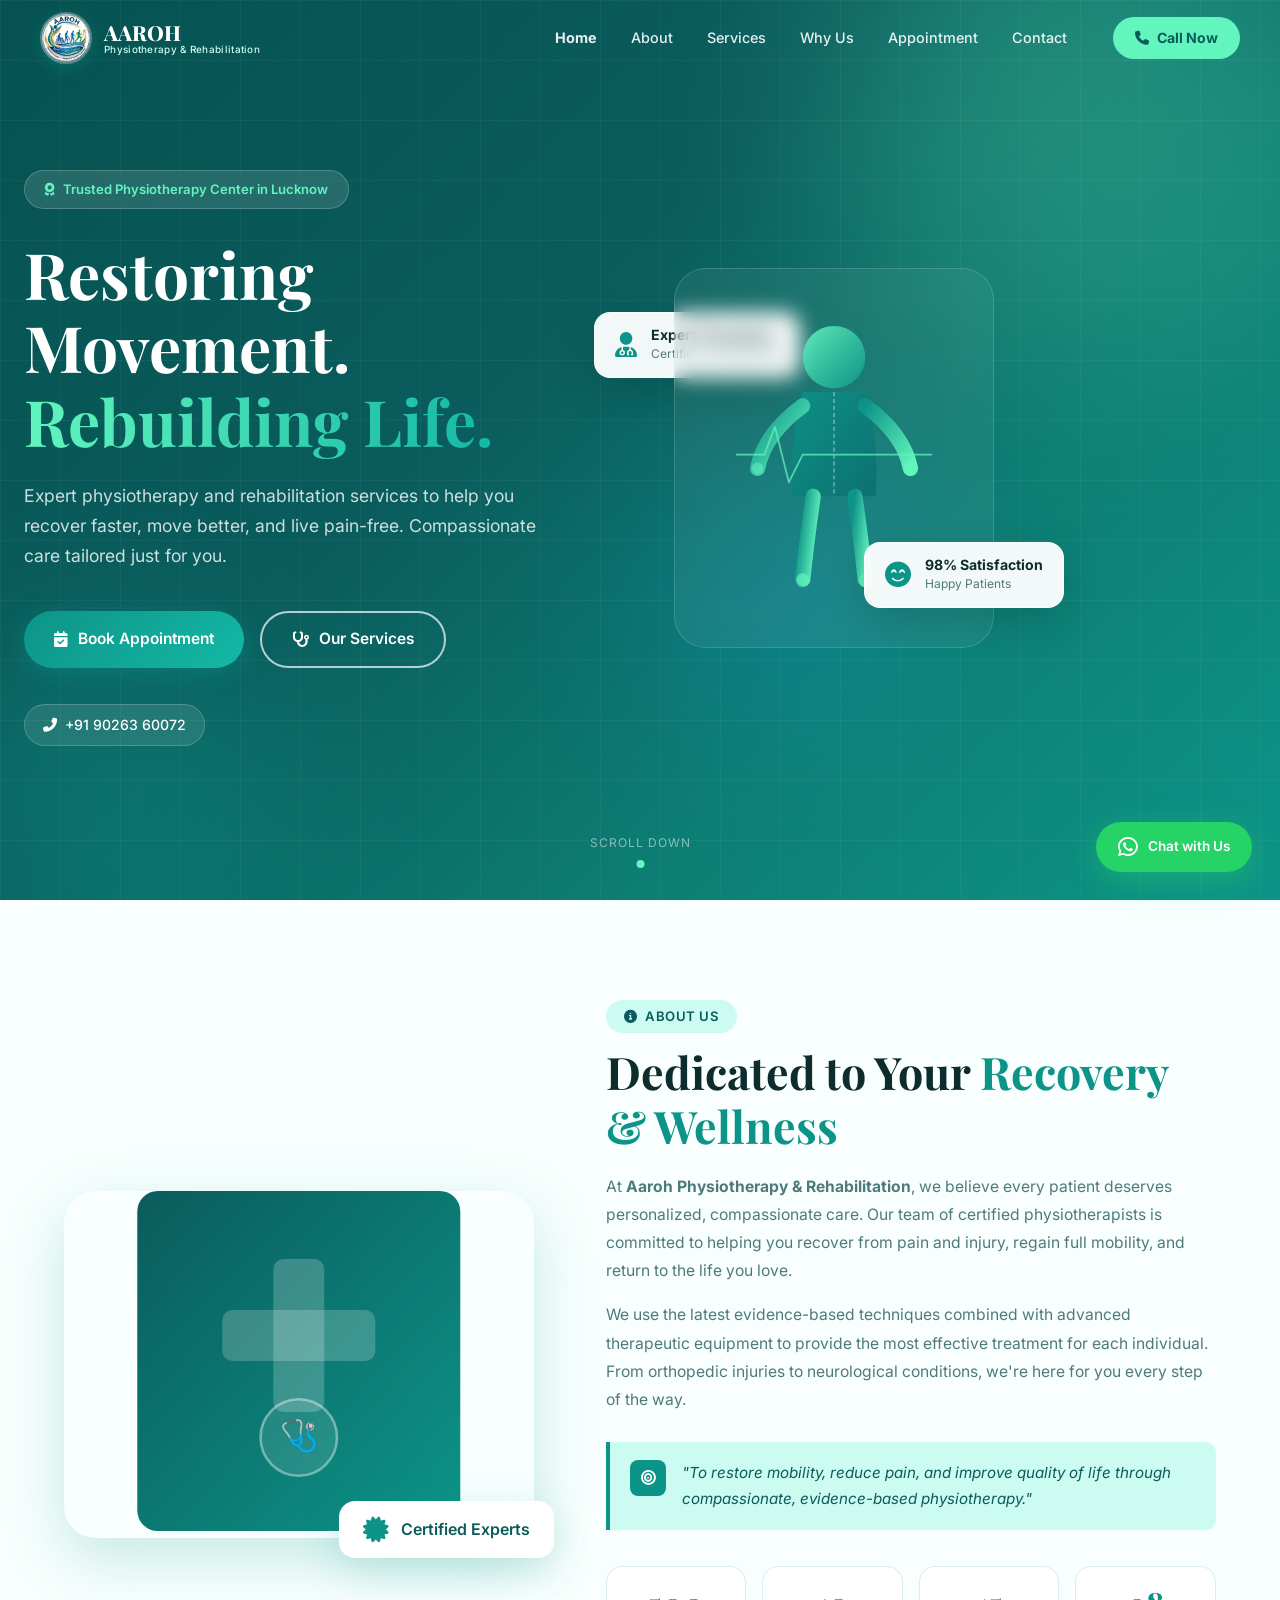
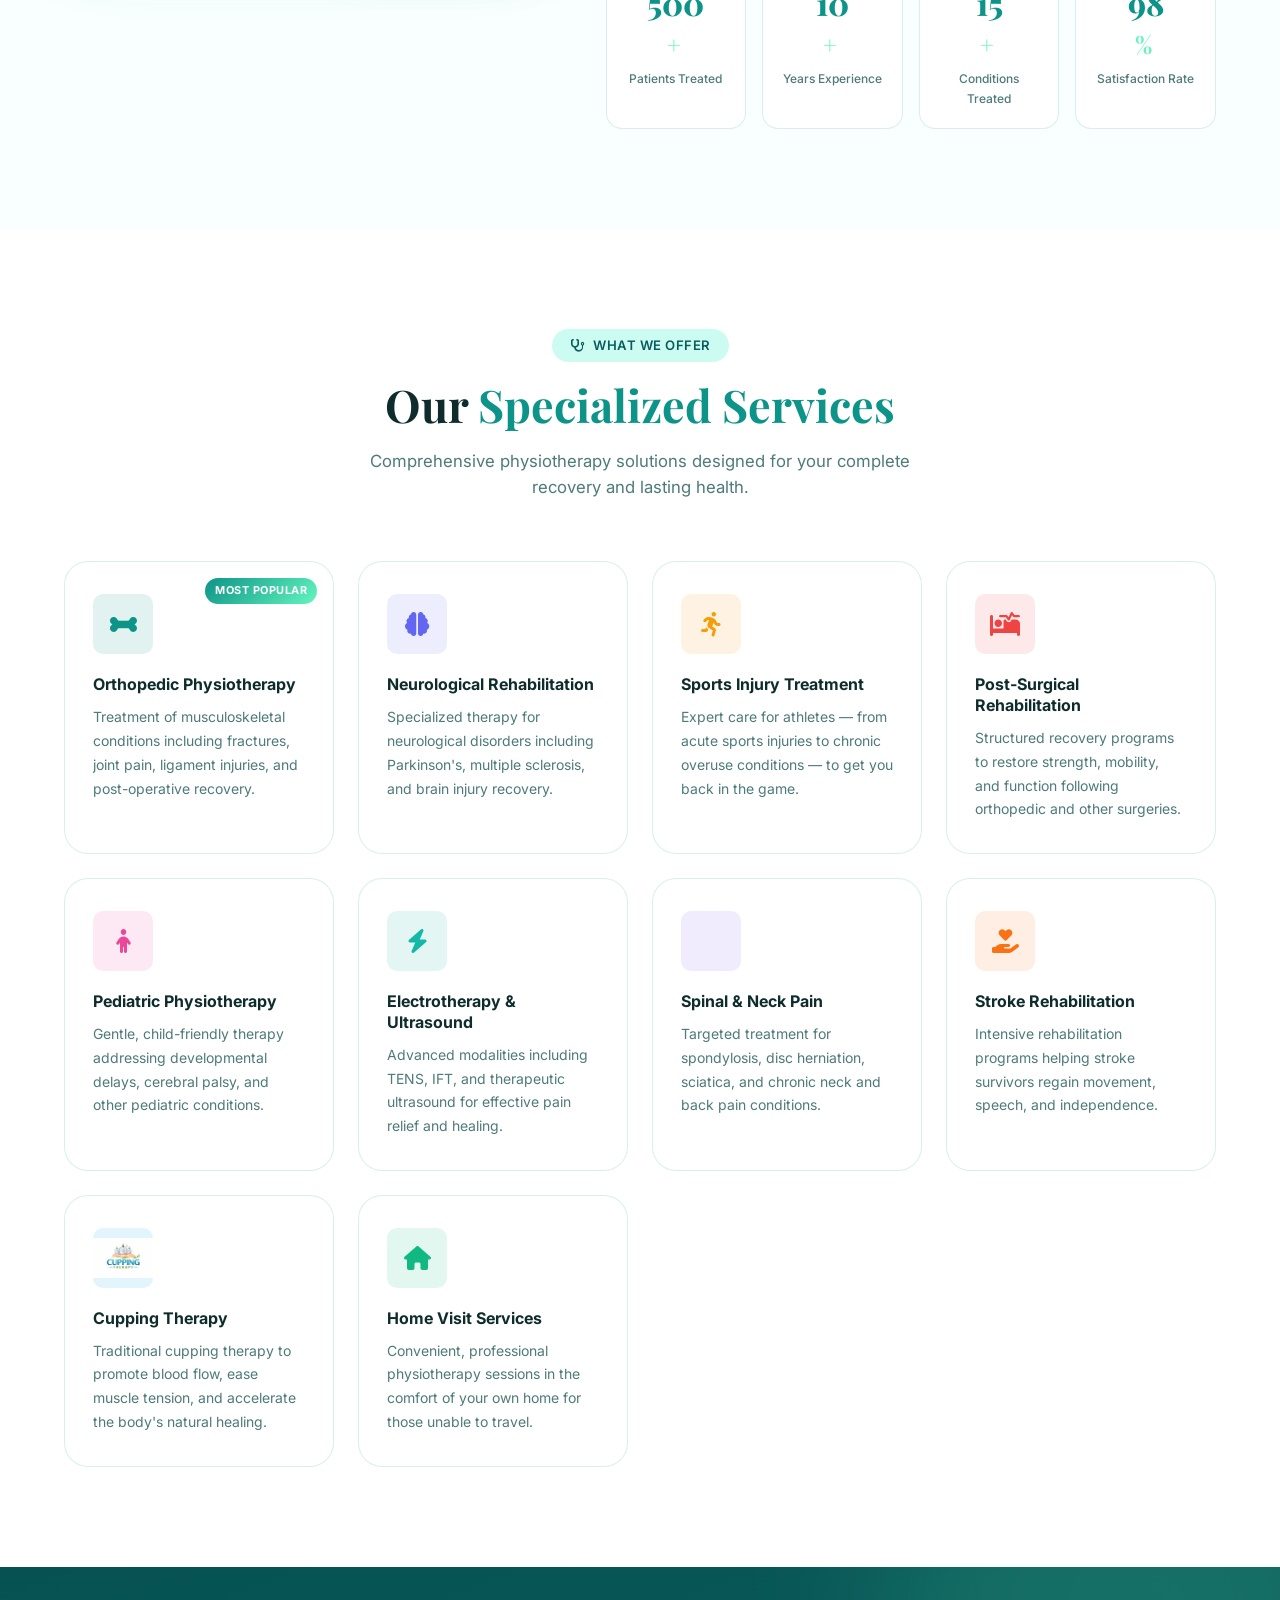
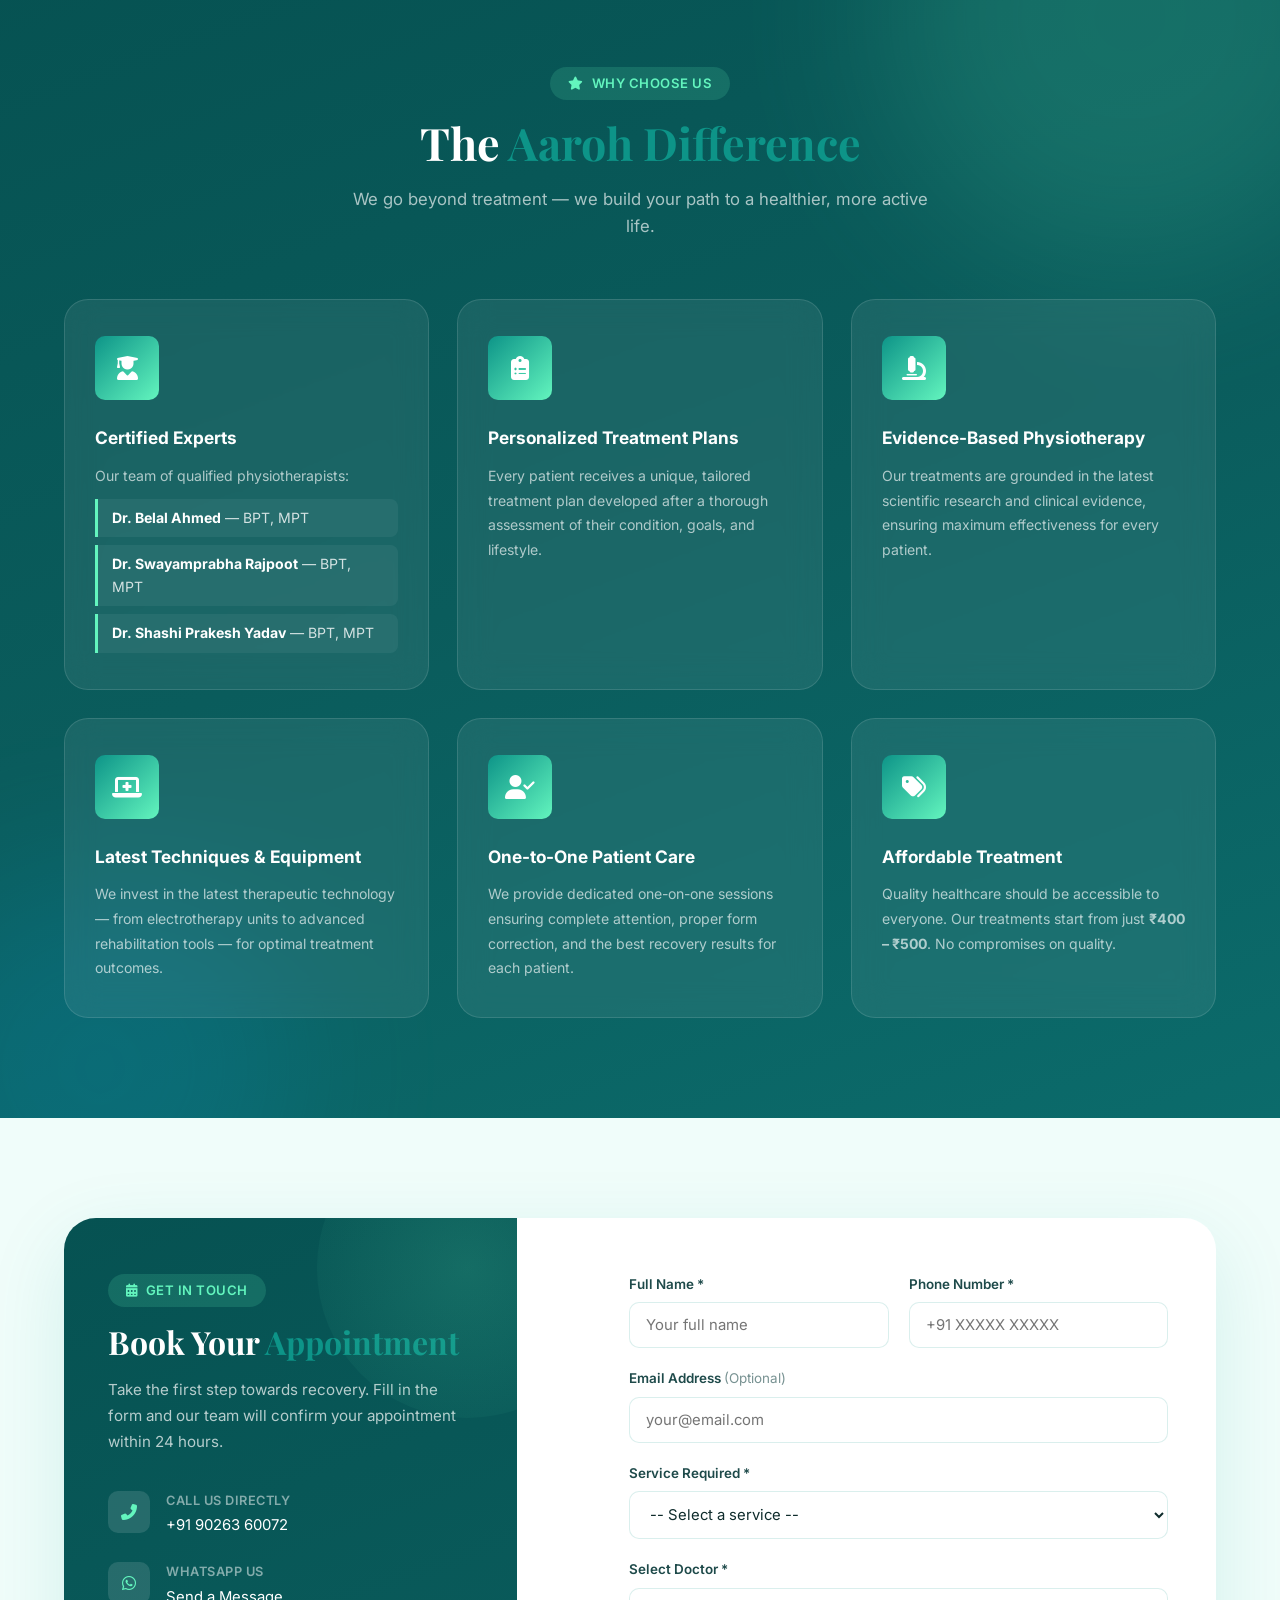
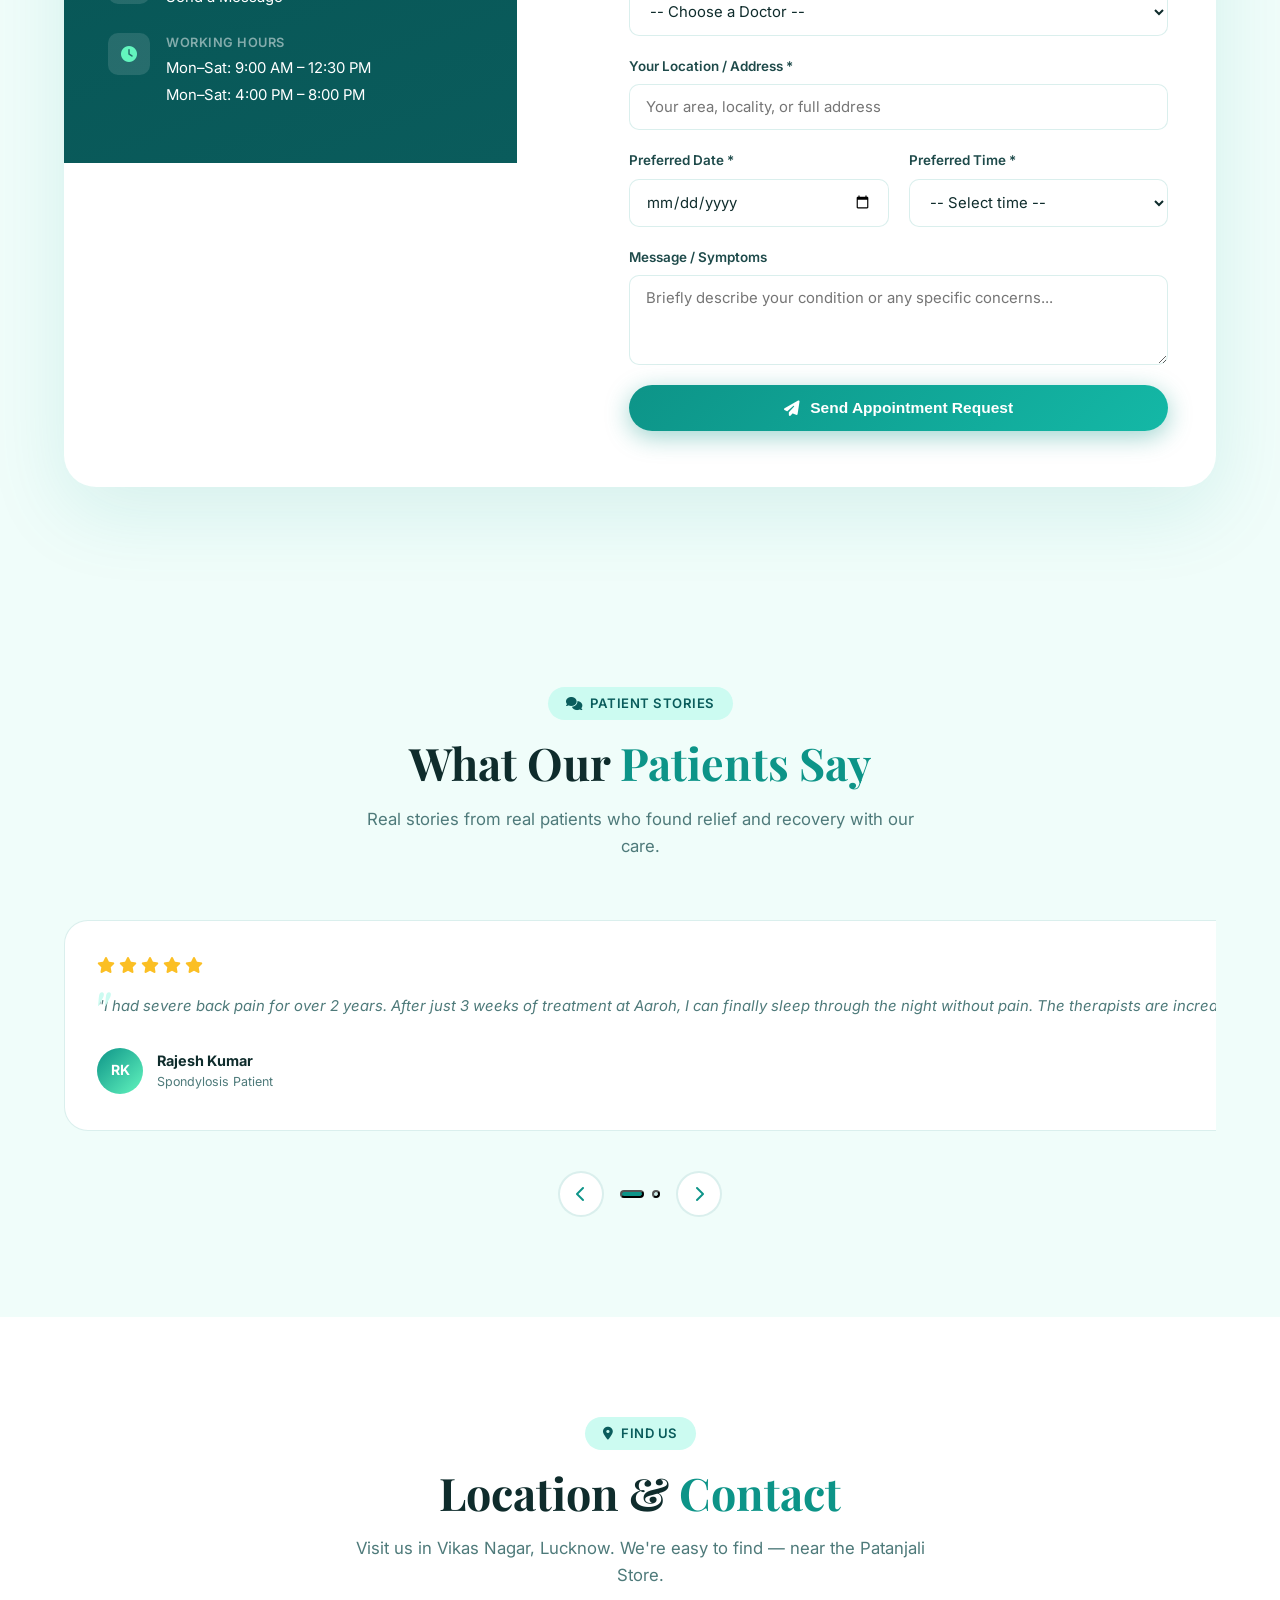
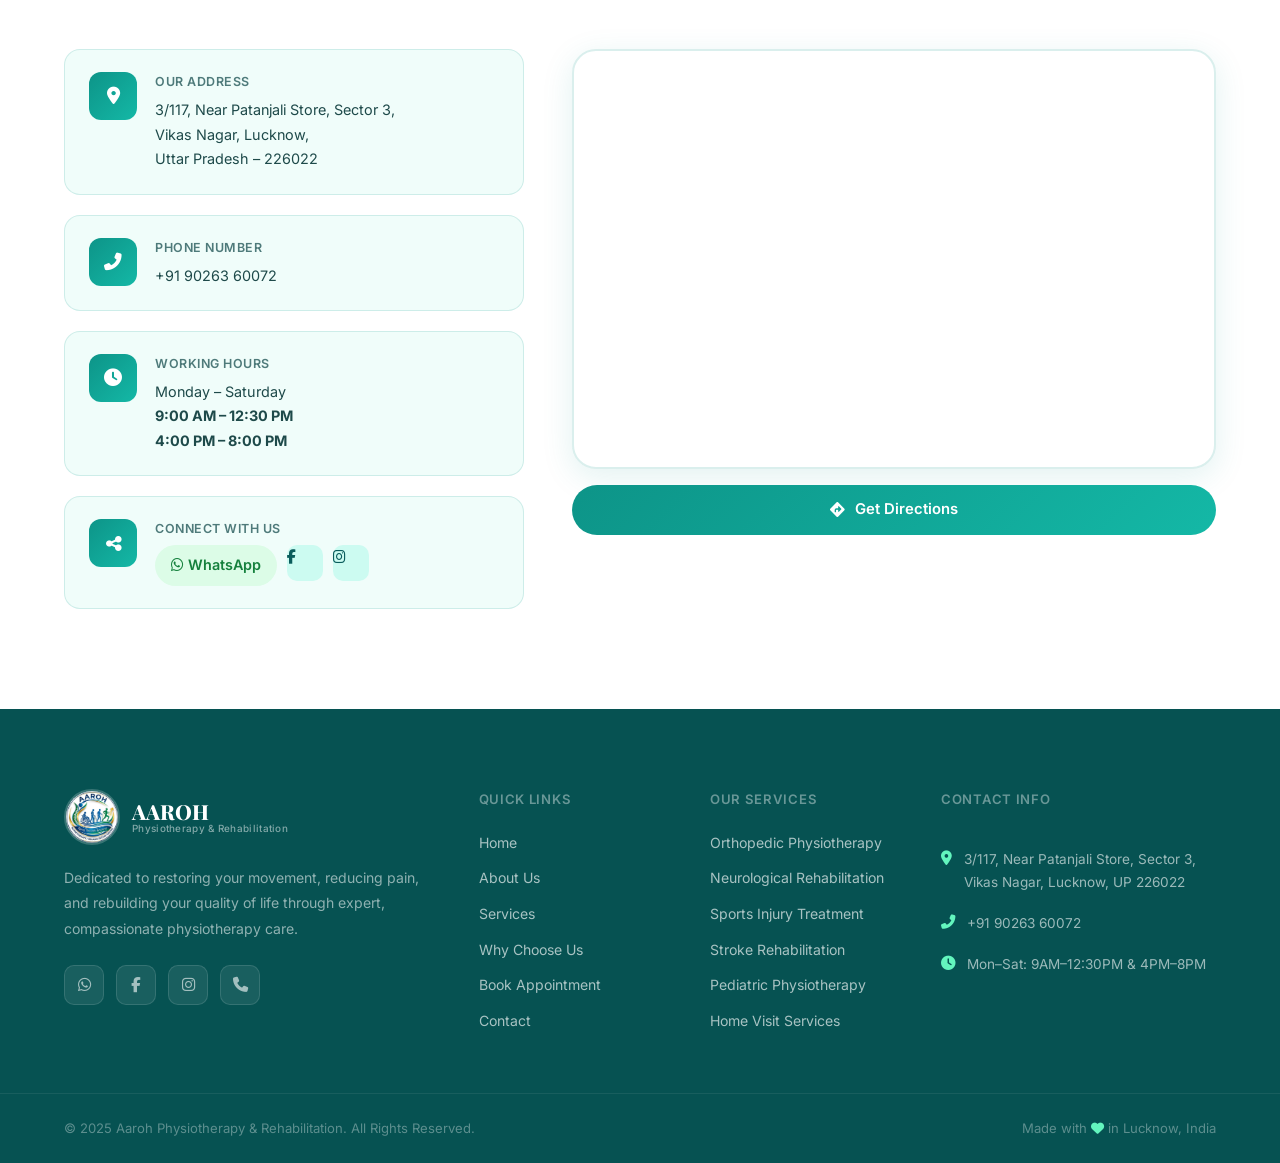
==== index.html @ 06f1b54e "Add files via upload" ====
<!DOCTYPE html>
<html lang="en">
<head>
  <meta charset="UTF-8" />
  <meta name="viewport" content="width=device-width, initial-scale=1.0" />
  <title>Aaroh Physiotherapy & Rehabilitation | Lucknow</title>
  <meta name="description" content="Aaroh Physiotherapy & Rehabilitation in Vikas Nagar, Lucknow offers expert physiotherapy, neurological rehabilitation, sports injury treatment, and more. Call +91 90263 60072." />
  <link rel="preconnect" href="https://fonts.googleapis.com" />
  <link rel="preconnect" href="https://fonts.gstatic.com" crossorigin />
  <link href="https://fonts.googleapis.com/css2?family=Playfair+Display:wght@600;700;800&family=Inter:wght@300;400;500;600;700&display=swap" rel="stylesheet" />
  <link rel="icon" type="image/jpeg" href="logo.jpg" />
  <link rel="stylesheet" href="https://cdnjs.cloudflare.com/ajax/libs/font-awesome/6.5.0/css/all.min.css" />
  <link rel="stylesheet" href="styles.css" />
</head>
<body>

  <!-- ===== NAVBAR ===== -->
  <nav class="navbar" id="navbar">
    <div class="nav-container">
      <a href="#home" class="nav-logo">
        <img src="logo.jpg" alt="Aaroh Physiotherapy & Rehabilitation Logo" class="logo-img" />
        <div class="logo-text">
          <span class="logo-main">AAROH</span>
          <span class="logo-sub">Physiotherapy & Rehabilitation</span>
        </div>
      </a>
      <ul class="nav-links" id="navLinks">
        <li><a href="#home">Home</a></li>
        <li><a href="#about">About</a></li>
        <li><a href="#services">Services</a></li>
        <li><a href="#why-us">Why Us</a></li>
        <li><a href="#appointment">Appointment</a></li>
        <li><a href="#contact">Contact</a></li>
      </ul>
      <a href="tel:+919026360072" class="nav-cta" id="navCallBtn">
        <i class="fas fa-phone"></i> Call Now
      </a>
      <button class="hamburger" id="hamburger" aria-label="Toggle menu">
        <span></span><span></span><span></span>
      </button>
    </div>
  </nav>

  <!-- ===== HERO ===== -->
  <section class="hero" id="home">
    <div class="hero-bg">
      <div class="hero-orb orb-1"></div>
      <div class="hero-orb orb-2"></div>
      <div class="hero-orb orb-3"></div>
      <div class="hero-grid"></div>
    </div>
    <div class="hero-content">
      <div class="hero-badge">
        <i class="fas fa-award"></i> Trusted Physiotherapy Center in Lucknow
      </div>
      <h1 class="hero-title">
        Restoring Movement.<br />
        <span class="hero-title-accent">Rebuilding Life.</span>
      </h1>
      <p class="hero-subtitle">
        Expert physiotherapy and rehabilitation services to help you recover faster, move better, and live pain-free. Compassionate care tailored just for you.
      </p>
      <div class="hero-btns">
        <a href="#appointment" class="btn btn-primary" id="heroBookBtn">
          <i class="fas fa-calendar-check"></i> Book Appointment
        </a>
        <a href="#services" class="btn btn-outline" id="heroServicesBtn">
          <i class="fas fa-stethoscope"></i> Our Services
        </a>
      </div>
      <div class="hero-contacts">
        <a href="tel:+919026360072" class="hero-contact-chip">
          <i class="fas fa-phone-alt"></i> +91 90263 60072
        </a>
      </div>
    </div>
    <div class="hero-visual">
      <div class="hero-card-float card-top">
        <i class="fas fa-user-md"></i>
        <div>
          <strong>Expert Therapists</strong>
          <span>Certified Professionals</span>
        </div>
      </div>
      <div class="hero-illustration">
        <svg viewBox="0 0 400 450" fill="none" xmlns="http://www.w3.org/2000/svg">
          <!-- Body Silhouette -->
          <ellipse cx="200" cy="80" rx="45" ry="45" fill="url(#headGrad)" opacity="0.9"/>
          <!-- Torso -->
          <path d="M155 130 Q135 200 140 280 L260 280 Q265 200 245 130 Z" fill="url(#bodyGrad)" opacity="0.85"/>
          <!-- Arms -->
          <path d="M155 150 Q100 190 90 240" stroke="url(#limbGrad)" stroke-width="22" stroke-linecap="round"/>
          <path d="M245 150 Q300 190 310 240" stroke="url(#limbGrad)" stroke-width="22" stroke-linecap="round"/>
          <!-- Legs -->
          <path d="M170 280 Q160 350 155 400" stroke="url(#limbGrad)" stroke-width="22" stroke-linecap="round"/>
          <path d="M230 280 Q240 350 245 400" stroke="url(#limbGrad)" stroke-width="22" stroke-linecap="round"/>
          <!-- Spine indicator -->
          <path d="M200 130 L200 280" stroke="rgba(255,255,255,0.3)" stroke-width="3" stroke-dasharray="6,4"/>
          <!-- Pulse lines -->
          <path d="M60 220 L100 220 L115 180 L135 260 L155 220 L340 220" stroke="rgba(99,245,190,0.8)" stroke-width="2.5" fill="none" stroke-linecap="round" stroke-linejoin="round">
            <animate attributeName="stroke-dashoffset" from="400" to="0" dur="2s" repeatCount="indefinite"/>
            <animate attributeName="opacity" values="1;0.4;1" dur="2s" repeatCount="indefinite"/>
          </path>
          <!-- Glow dots on joints -->
          <circle cx="90" cy="240" r="8" fill="rgba(99,245,190,0.7)">
            <animate attributeName="r" values="8;12;8" dur="2s" repeatCount="indefinite"/>
            <animate attributeName="opacity" values="0.7;1;0.7" dur="2s" repeatCount="indefinite"/>
          </circle>
          <circle cx="310" cy="240" r="8" fill="rgba(99,245,190,0.7)">
            <animate attributeName="r" values="8;12;8" dur="2.3s" repeatCount="indefinite"/>
          </circle>
          <circle cx="155" cy="400" r="8" fill="rgba(99,245,190,0.7)">
            <animate attributeName="r" values="8;12;8" dur="1.8s" repeatCount="indefinite"/>
          </circle>
          <circle cx="245" cy="400" r="8" fill="rgba(99,245,190,0.7)">
            <animate attributeName="r" values="8;12;8" dur="2.1s" repeatCount="indefinite"/>
          </circle>
          <defs>
            <linearGradient id="headGrad" x1="0%" y1="0%" x2="100%" y2="100%">
              <stop offset="0%" stop-color="#63f5be"/>
              <stop offset="100%" stop-color="#0d9488"/>
            </linearGradient>
            <linearGradient id="bodyGrad" x1="0%" y1="0%" x2="100%" y2="100%">
              <stop offset="0%" stop-color="#0d9488"/>
              <stop offset="100%" stop-color="#0a6e6e"/>
            </linearGradient>
            <linearGradient id="limbGrad" x1="0%" y1="0%" x2="100%" y2="100%">
              <stop offset="0%" stop-color="#0d9488"/>
              <stop offset="100%" stop-color="#63f5be"/>
            </linearGradient>
          </defs>
        </svg>
      </div>
      <div class="hero-card-float card-bottom">
        <i class="fas fa-smile-beam"></i>
        <div>
          <strong>98% Satisfaction</strong>
          <span>Happy Patients</span>
        </div>
      </div>
    </div>
    <div class="hero-scroll-hint">
      <span>Scroll Down</span>
      <div class="scroll-dot"></div>
    </div>
  </section>

  <!-- ===== ABOUT ===== -->
  <section class="about section" id="about">
    <div class="container">
      <div class="about-grid">
        <div class="about-image-block fade-in">
          <div class="about-img-wrap">
            <div class="about-svg-wrap">
              <svg viewBox="0 0 380 400" xmlns="http://www.w3.org/2000/svg">
                <rect width="380" height="400" rx="24" fill="url(#aboutBg)"/>
                <!-- Cross Symbol -->
                <rect x="160" y="80" width="60" height="180" rx="12" fill="rgba(255,255,255,0.2)"/>
                <rect x="100" y="140" width="180" height="60" rx="12" fill="rgba(255,255,255,0.2)"/>
                <!-- Stethoscope icon -->
                <circle cx="190" cy="290" r="45" fill="rgba(255,255,255,0.1)" stroke="rgba(255,255,255,0.4)" stroke-width="3"/>
                <text x="190" y="300" text-anchor="middle" font-size="36" fill="white">🩺</text>
                <defs>
                  <linearGradient id="aboutBg" x1="0%" y1="0%" x2="100%" y2="100%">
                    <stop offset="0%" stop-color="#0a5c5c"/>
                    <stop offset="100%" stop-color="#0d9488"/>
                  </linearGradient>
                </defs>
              </svg>
            </div>
            <div class="about-badge-card">
              <i class="fas fa-certificate"></i>
              <span>Certified Experts</span>
            </div>
          </div>
        </div>
        <div class="about-content fade-in">
          <div class="section-tag"><i class="fas fa-info-circle"></i> About Us</div>
          <h2 class="section-title">Dedicated to Your <span class="accent">Recovery & Wellness</span></h2>
          <p class="about-text">At <strong>Aaroh Physiotherapy & Rehabilitation</strong>, we believe every patient deserves personalized, compassionate care. Our team of certified physiotherapists is committed to helping you recover from pain and injury, regain full mobility, and return to the life you love.</p>
          <p class="about-text">We use the latest evidence-based techniques combined with advanced therapeutic equipment to provide the most effective treatment for each individual. From orthopedic injuries to neurological conditions, we're here for you every step of the way.</p>
          <div class="about-mission">
            <div class="mission-icon"><i class="fas fa-bullseye"></i></div>
            <p><em>"To restore mobility, reduce pain, and improve quality of life through compassionate, evidence-based physiotherapy."</em></p>
          </div>
          <div class="stats-grid">
            <div class="stat-card">
              <span class="stat-num" data-count="500">0</span><span class="stat-plus">+</span>
              <span class="stat-label">Patients Treated</span>
            </div>
            <div class="stat-card">
              <span class="stat-num" data-count="10">0</span><span class="stat-plus">+</span>
              <span class="stat-label">Years Experience</span>
            </div>
            <div class="stat-card">
              <span class="stat-num" data-count="15">0</span><span class="stat-plus">+</span>
              <span class="stat-label">Conditions Treated</span>
            </div>
            <div class="stat-card">
              <span class="stat-num" data-count="98">0</span><span class="stat-plus">%</span>
              <span class="stat-label">Satisfaction Rate</span>
            </div>
          </div>
        </div>
      </div>
    </div>
  </section>

  <!-- ===== SERVICES ===== -->
  <section class="services section" id="services">
    <div class="container">
      <div class="section-header fade-in">
        <div class="section-tag"><i class="fas fa-stethoscope"></i> What We Offer</div>
        <h2 class="section-title">Our <span class="accent">Specialized Services</span></h2>
        <p class="section-subtitle">Comprehensive physiotherapy solutions designed for your complete recovery and lasting health.</p>
      </div>
      <div class="services-grid">
        <div class="service-card fade-in" id="svc-ortho">
          <div class="service-icon-wrap" style="--icon-color: #0d9488;">
            <i class="fas fa-bone"></i>
          </div>
          <h3>Orthopedic Physiotherapy</h3>
          <p>Treatment of musculoskeletal conditions including fractures, joint pain, ligament injuries, and post-operative recovery.</p>
          <div class="service-tag">Most Popular</div>
        </div>
        <div class="service-card fade-in" id="svc-neuro">
          <div class="service-icon-wrap" style="--icon-color: #6366f1;">
            <i class="fas fa-brain"></i>
          </div>
          <h3>Neurological Rehabilitation</h3>
          <p>Specialized therapy for neurological disorders including Parkinson's, multiple sclerosis, and brain injury recovery.</p>
        </div>
        <div class="service-card fade-in" id="svc-sports">
          <div class="service-icon-wrap" style="--icon-color: #f59e0b;">
            <i class="fas fa-running"></i>
          </div>
          <h3>Sports Injury Treatment</h3>
          <p>Expert care for athletes — from acute sports injuries to chronic overuse conditions — to get you back in the game.</p>
        </div>
        <div class="service-card fade-in" id="svc-post-surg">
          <div class="service-icon-wrap" style="--icon-color: #ef4444;">
            <i class="fas fa-procedures"></i>
          </div>
          <h3>Post-Surgical Rehabilitation</h3>
          <p>Structured recovery programs to restore strength, mobility, and function following orthopedic and other surgeries.</p>
        </div>
        <div class="service-card fade-in" id="svc-pediatric">
          <div class="service-icon-wrap" style="--icon-color: #ec4899;">
            <i class="fas fa-child"></i>
          </div>
          <h3>Pediatric Physiotherapy</h3>
          <p>Gentle, child-friendly therapy addressing developmental delays, cerebral palsy, and other pediatric conditions.</p>
        </div>
        <div class="service-card fade-in" id="svc-electro">
          <div class="service-icon-wrap" style="--icon-color: #14b8a6;">
            <i class="fas fa-bolt"></i>
          </div>
          <h3>Electrotherapy & Ultrasound</h3>
          <p>Advanced modalities including TENS, IFT, and therapeutic ultrasound for effective pain relief and healing.</p>
        </div>
        <div class="service-card fade-in" id="svc-spinal">
          <div class="service-icon-wrap" style="--icon-color: #8b5cf6;">
            <i class="fas fa-spine"></i>
          </div>
          <h3>Spinal & Neck Pain</h3>
          <p>Targeted treatment for spondylosis, disc herniation, sciatica, and chronic neck and back pain conditions.</p>
        </div>
        <div class="service-card fade-in" id="svc-stroke">
          <div class="service-icon-wrap" style="--icon-color: #f97316;">
            <i class="fas fa-hand-holding-heart"></i>
          </div>
          <h3>Stroke Rehabilitation</h3>
          <p>Intensive rehabilitation programs helping stroke survivors regain movement, speech, and independence.</p>
        </div>
        <div class="service-card fade-in" id="svc-cupping">
          <div class="service-icon-wrap" style="--icon-color: #0ea5e9;">
            <img src="cupping-logo.jpg" alt="Cupping Therapy" class="service-img" />
          </div>
          <h3>Cupping Therapy</h3>
          <p>Traditional cupping therapy to promote blood flow, ease muscle tension, and accelerate the body's natural healing.</p>
        </div>
        <div class="service-card fade-in" id="svc-home">
          <div class="service-icon-wrap" style="--icon-color: #10b981;">
            <i class="fas fa-home"></i>
          </div>
          <h3>Home Visit Services</h3>
          <p>Convenient, professional physiotherapy sessions in the comfort of your own home for those unable to travel.</p>
        </div>
      </div>
    </div>
  </section>

  <!-- ===== WHY US ===== -->
  <section class="why-us section" id="why-us">
    <div class="why-us-bg">
      <div class="why-orb w-orb-1"></div>
      <div class="why-orb w-orb-2"></div>
    </div>
    <div class="container">
      <div class="section-header fade-in">
        <div class="section-tag"><i class="fas fa-star"></i> Why Choose Us</div>
        <h2 class="section-title">The <span class="accent">Aaroh Difference</span></h2>
        <p class="section-subtitle">We go beyond treatment — we build your path to a healthier, more active life.</p>
      </div>
      <div class="why-us-grid">
        <div class="why-card fade-in" id="why-cert">
          <div class="why-icon">
            <i class="fas fa-user-graduate"></i>
          </div>
          <h3>Certified Experts</h3>
          <p>Our team of qualified physiotherapists:</p>
          <ul class="why-doctor-list">
            <li><strong>Dr. Belal Ahmed</strong> — BPT, MPT</li>
            <li><strong>Dr. Swayamprabha Rajpoot</strong> — BPT, MPT</li>
            <li><strong>Dr. Shashi Prakesh Yadav</strong> — BPT, MPT</li>
          </ul>
        </div>
        <div class="why-card fade-in" id="why-plan">
          <div class="why-icon">
            <i class="fas fa-clipboard-list"></i>
          </div>
          <h3>Personalized Treatment Plans</h3>
          <p>Every patient receives a unique, tailored treatment plan developed after a thorough assessment of their condition, goals, and lifestyle.</p>
        </div>
        <div class="why-card fade-in" id="why-evidence">
          <div class="why-icon">
            <i class="fas fa-microscope"></i>
          </div>
          <h3>Evidence-Based Physiotherapy</h3>
          <p>Our treatments are grounded in the latest scientific research and clinical evidence, ensuring maximum effectiveness for every patient.</p>
        </div>
        <div class="why-card fade-in" id="why-equip">
          <div class="why-icon">
            <i class="fas fa-laptop-medical"></i>
          </div>
          <h3>Latest Techniques & Equipment</h3>
          <p>We invest in the latest therapeutic technology — from electrotherapy units to advanced rehabilitation tools — for optimal treatment outcomes.</p>
        </div>
        <div class="why-card fade-in" id="why-one">
          <div class="why-icon">
            <i class="fas fa-user-check"></i>
          </div>
          <h3>One-to-One Patient Care</h3>
          <p>We provide dedicated one-on-one sessions ensuring complete attention, proper form correction, and the best recovery results for each patient.</p>
        </div>
        <div class="why-card fade-in" id="why-afford">
          <div class="why-icon">
            <i class="fas fa-tags"></i>
          </div>
          <h3>Affordable Treatment</h3>
          <p>Quality healthcare should be accessible to everyone. Our treatments start from just <strong>₹400 – ₹500</strong>. No compromises on quality.</p>
        </div>
      </div>
    </div>
  </section>

  <!-- ===== APPOINTMENT ===== -->
  <section class="appointment section" id="appointment">
    <div class="container">
      <div class="appt-wrapper fade-in">
        <div class="appt-info">
          <div class="section-tag"><i class="fas fa-calendar-alt"></i> Get In Touch</div>
          <h2 class="section-title">Book Your <span class="accent">Appointment</span></h2>
          <p>Take the first step towards recovery. Fill in the form and our team will confirm your appointment within 24 hours.</p>
          <div class="appt-contact-list">
            <div class="appt-contact-item">
              <div class="appt-contact-icon"><i class="fas fa-phone-alt"></i></div>
              <div>
                <strong>Call Us Directly</strong>
                <a href="tel:+919026360072">+91 90263 60072</a>
              </div>
            </div>
            <div class="appt-contact-item">
              <div class="appt-contact-icon"><i class="fab fa-whatsapp"></i></div>
              <div>
                <strong>WhatsApp Us</strong>
                <a href="https://wa.me/919026360072" target="_blank">Send a Message</a>
              </div>
            </div>
            <div class="appt-contact-item">
              <div class="appt-contact-icon"><i class="fas fa-clock"></i></div>
              <div>
                <strong>Working Hours</strong>
                <span>Mon–Sat: 9:00 AM – 12:30 PM</span>
                <span>Mon–Sat: 4:00 PM – 8:00 PM</span>
              </div>
            </div>
          </div>
        </div>
        <div class="appt-form-wrap">
          <form class="appt-form" id="appointmentForm" novalidate>
            <div class="form-row">
              <div class="form-group">
                <label for="patientName">Full Name *</label>
                <input type="text" id="patientName" name="patientName" placeholder="Your full name" required />
              </div>
              <div class="form-group">
                <label for="patientPhone">Phone Number *</label>
                <input type="tel" id="patientPhone" name="patientPhone" placeholder="+91 XXXXX XXXXX" required />
              </div>
            </div>
            <div class="form-group">
              <label for="patientEmail">Email Address <span style="font-weight:400;opacity:0.6">(Optional)</span></label>
              <input type="email" id="patientEmail" name="patientEmail" placeholder="your@email.com" />
            </div>
            <div class="form-group">
              <label for="serviceRequired">Service Required *</label>
              <select id="serviceRequired" name="serviceRequired" required>
                <option value="">-- Select a service --</option>
                <option>Orthopedic Physiotherapy</option>
                <option>Neurological Rehabilitation</option>
                <option>Sports Injury Treatment</option>
                <option>Post-Surgical Rehabilitation</option>
                <option>Pediatric Physiotherapy</option>
                <option>Electrotherapy & Ultrasound</option>
                <option>Spinal & Neck Pain Management</option>
                <option>Stroke Rehabilitation</option>
                <option>Cupping Therapy</option>
                <option>Home Visit Service</option>
                <option>General Consultation</option>
              </select>
            </div>
            <div class="form-group">
              <label for="doctorRequired">Select Doctor *</label>
              <select id="doctorRequired" name="doctorRequired" required>
                <option value="">-- Choose a Doctor --</option>
                <option>Dr. Belal Ahmed (BPT, MPT)</option>
                <option>Dr. Swayamprabha Rajpoot (BPT, MPT)</option>
                <option>Dr. Shashi Prakesh Yadav (BPT, MPT)</option>
                <option>Any Available Doctor</option>
              </select>
            </div>
            <div class="form-group">
              <label for="patientLocation">Your Location / Address *</label>
              <input type="text" id="patientLocation" name="patientLocation" placeholder="Your area, locality, or full address" required />
            </div>
            <div class="form-row">
              <div class="form-group">
                <label for="prefDate">Preferred Date *</label>
                <input type="date" id="prefDate" name="prefDate" required />
              </div>
              <div class="form-group">
                <label for="prefTime">Preferred Time *</label>
                <select id="prefTime" name="prefTime" required>
                  <option value="">-- Select time --</option>
                  <option>9:00 AM – 10:00 AM</option>
                  <option>10:00 AM – 11:00 AM</option>
                  <option>11:00 AM – 12:00 PM</option>
                  <option>12:00 PM – 12:30 PM</option>
                  <option>4:00 PM – 5:00 PM</option>
                  <option>5:00 PM – 6:00 PM</option>
                  <option>6:00 PM – 7:00 PM</option>
                  <option>7:00 PM – 8:00 PM</option>
                </select>
              </div>
            </div>
            <div class="form-group">
              <label for="message">Message / Symptoms</label>
              <textarea id="message" name="message" rows="3" placeholder="Briefly describe your condition or any specific concerns..."></textarea>
            </div>
            <button type="submit" class="btn btn-primary btn-full" id="submitApptBtn">
              <i class="fas fa-paper-plane"></i> Send Appointment Request
            </button>
            <div class="form-success" id="formSuccess">
              <i class="fas fa-check-circle"></i>
              <strong>Request Sent!</strong> We'll confirm your appointment shortly.
            </div>
          </form>
        </div>
      </div>
    </div>
  </section>

  <!-- ===== TESTIMONIALS ===== -->
  <section class="testimonials section" id="testimonials">
    <div class="container">
      <div class="section-header fade-in">
        <div class="section-tag"><i class="fas fa-comments"></i> Patient Stories</div>
        <h2 class="section-title">What Our <span class="accent">Patients Say</span></h2>
        <p class="section-subtitle">Real stories from real patients who found relief and recovery with our care.</p>
      </div>
      <div class="testimonials-slider-wrap fade-in">
        <div class="testimonials-track" id="testimonialsTrack">
          <div class="testimonial-card">
            <div class="testi-stars"><i class="fas fa-star"></i><i class="fas fa-star"></i><i class="fas fa-star"></i><i class="fas fa-star"></i><i class="fas fa-star"></i></div>
            <p class="testi-quote">"I had severe back pain for over 2 years. After just 3 weeks of treatment at Aaroh, I can finally sleep through the night without pain. The therapists are incredibly skilled and caring."</p>
            <div class="testi-author">
              <div class="testi-avatar">RK</div>
              <div><strong>Rajesh Kumar</strong><span>Spondylosis Patient</span></div>
            </div>
          </div>
          <div class="testimonial-card">
            <div class="testi-stars"><i class="fas fa-star"></i><i class="fas fa-star"></i><i class="fas fa-star"></i><i class="fas fa-star"></i><i class="fas fa-star"></i></div>
            <p class="testi-quote">"My mother had a stroke last year. The neurological rehabilitation team here is exceptional. She has regained most of her movement. We are so grateful to the Aaroh team!"</p>
            <div class="testi-author">
              <div class="testi-avatar">PS</div>
              <div><strong>Priya Srivastava</strong><span>Stroke Rehabilitation</span></div>
            </div>
          </div>
          <div class="testimonial-card">
            <div class="testi-stars"><i class="fas fa-star"></i><i class="fas fa-star"></i><i class="fas fa-star"></i><i class="fas fa-star"></i><i class="fas fa-star"></i></div>
            <p class="testi-quote">"As a runner, a knee injury felt devastating. The sports physiotherapy program at Aaroh got me back on track in record time. Professional, dedicated, and truly the best in Lucknow."</p>
            <div class="testi-author">
              <div class="testi-avatar">AV</div>
              <div><strong>Ankit Verma</strong><span>Sports Injury Recovery</span></div>
            </div>
          </div>
          <div class="testimonial-card">
            <div class="testi-stars"><i class="fas fa-star"></i><i class="fas fa-star"></i><i class="fas fa-star"></i><i class="fas fa-star"></i><i class="fas fa-star-half-alt"></i></div>
            <p class="testi-quote">"The home visit service is a blessing. My elderly father cannot travel easily, and having expert physiotherapy at home has transformed his condition. Highly professional and punctual."</p>
            <div class="testi-author">
              <div class="testi-avatar">SM</div>
              <div><strong>Sunita Mishra</strong><span>Home Visit Patient</span></div>
            </div>
          </div>
          <div class="testimonial-card">
            <div class="testi-stars"><i class="fas fa-star"></i><i class="fas fa-star"></i><i class="fas fa-star"></i><i class="fas fa-star"></i><i class="fas fa-star"></i></div>
            <p class="testi-quote">"Post my knee replacement surgery, I was worried about my recovery. The team at Aaroh gave me a structured plan and constant support. I'm walking without any assistance now!"</p>
            <div class="testi-author">
              <div class="testi-avatar">DG</div>
              <div><strong>Dinesh Gupta</strong><span>Post-Surgery Rehab</span></div>
            </div>
          </div>
        </div>
        <div class="slider-controls">
          <button class="slider-btn" id="prevBtn" aria-label="Previous"><i class="fas fa-chevron-left"></i></button>
          <div class="slider-dots" id="sliderDots"></div>
          <button class="slider-btn" id="nextBtn" aria-label="Next"><i class="fas fa-chevron-right"></i></button>
        </div>
      </div>
    </div>
  </section>

  <!-- ===== CONTACT & MAP ===== -->
  <section class="contact section" id="contact">
    <div class="container">
      <div class="section-header fade-in">
        <div class="section-tag"><i class="fas fa-map-marker-alt"></i> Find Us</div>
        <h2 class="section-title">Location & <span class="accent">Contact</span></h2>
        <p class="section-subtitle">Visit us in Vikas Nagar, Lucknow. We're easy to find — near the Patanjali Store.</p>
      </div>
      <div class="contact-grid">
        <div class="contact-info-wrap fade-in">
          <div class="contact-card" id="contact-address">
            <div class="contact-icon"><i class="fas fa-map-marker-alt"></i></div>
            <div>
              <h4>Our Address</h4>
              <p>3/117, Near Patanjali Store, Sector 3,<br />Vikas Nagar, Lucknow,<br />Uttar Pradesh – 226022</p>
            </div>
          </div>
          <div class="contact-card" id="contact-phone">
            <div class="contact-icon"><i class="fas fa-phone-alt"></i></div>
            <div>
              <h4>Phone Number</h4>
              <a href="tel:+919026360072">+91 90263 60072</a>
            </div>
          </div>
          <div class="contact-card" id="contact-hours">
            <div class="contact-icon"><i class="fas fa-clock"></i></div>
            <div>
              <h4>Working Hours</h4>
              <p>Monday – Saturday<br /><strong>9:00 AM – 12:30 PM</strong><br /><strong>4:00 PM – 8:00 PM</strong></p>
            </div>
          </div>
          <div class="contact-card" id="contact-social">
            <div class="contact-icon"><i class="fas fa-share-alt"></i></div>
            <div>
              <h4>Connect With Us</h4>
              <div class="social-links">
                <a href="https://wa.me/919026360072" target="_blank" class="social-btn whatsapp" id="whatsappBtn"><i class="fab fa-whatsapp"></i> WhatsApp</a>
                <a href="#" class="social-btn facebook" id="facebookBtn"><i class="fab fa-facebook-f"></i></a>
                <a href="#" class="social-btn instagram" id="instagramBtn"><i class="fab fa-instagram"></i></a>
              </div>
            </div>
          </div>
        </div>
        <div class="map-wrap fade-in">
          <div class="map-container">
            <iframe
              src="https://www.google.com/maps/embed?pb=!1m18!1m12!1m3!1d3558.5!2d80.9340!3d26.8830!2m3!1f0!2f0!3f0!3m2!1i1024!2i768!4f13.1!3m3!1m2!1s0x0%3A0x0!2zMjbCsDUyJzU4LjgiTiA4MMKwNTYnMDIuNCJF!5e0!3m2!1sen!2sin!4v1700000000000!5m2!1sen!2sin"
              width="100%"
              height="100%"
              style="border:0;"
              allowfullscreen=""
              loading="lazy"
              referrerpolicy="no-referrer-when-downgrade"
              title="Aaroh Physiotherapy Location">
            </iframe>
          </div>
          <a href="https://maps.google.com/?q=Vikas+Nagar+Sector+3+Lucknow" target="_blank" class="directions-btn" id="directionsBtn">
            <i class="fas fa-directions"></i> Get Directions
          </a>
        </div>
      </div>
    </div>
  </section>

  <!-- ===== FOOTER ===== -->
  <footer class="footer">
    <div class="footer-top">
      <div class="container">
        <div class="footer-grid">
          <div class="footer-brand">
            <div class="footer-logo">
              <img src="logo.jpg" alt="Aaroh Logo" class="footer-logo-img" />
              <div class="logo-text">
                <span class="logo-main">AAROH</span>
                <span class="logo-sub">Physiotherapy & Rehabilitation</span>
              </div>
            </div>
            <p>Dedicated to restoring your movement, reducing pain, and rebuilding your quality of life through expert, compassionate physiotherapy care.</p>
            <div class="footer-social">
              <a href="https://wa.me/919026360072" target="_blank" aria-label="WhatsApp"><i class="fab fa-whatsapp"></i></a>
              <a href="#" aria-label="Facebook"><i class="fab fa-facebook-f"></i></a>
              <a href="#" aria-label="Instagram"><i class="fab fa-instagram"></i></a>
              <a href="tel:+919026360072" aria-label="Call"><i class="fas fa-phone"></i></a>
            </div>
          </div>
          <div class="footer-links-col">
            <h4>Quick Links</h4>
            <ul>
              <li><a href="#home">Home</a></li>
              <li><a href="#about">About Us</a></li>
              <li><a href="#services">Services</a></li>
              <li><a href="#why-us">Why Choose Us</a></li>
              <li><a href="#appointment">Book Appointment</a></li>
              <li><a href="#contact">Contact</a></li>
            </ul>
          </div>
          <div class="footer-links-col">
            <h4>Our Services</h4>
            <ul>
              <li><a href="#services">Orthopedic Physiotherapy</a></li>
              <li><a href="#services">Neurological Rehabilitation</a></li>
              <li><a href="#services">Sports Injury Treatment</a></li>
              <li><a href="#services">Stroke Rehabilitation</a></li>
              <li><a href="#services">Pediatric Physiotherapy</a></li>
              <li><a href="#services">Home Visit Services</a></li>
            </ul>
          </div>
          <div class="footer-contact-col">
            <h4>Contact Info</h4>
            <div class="footer-contact-item">
              <i class="fas fa-map-marker-alt"></i>
              <span>3/117, Near Patanjali Store, Sector 3, Vikas Nagar, Lucknow, UP 226022</span>
            </div>
            <div class="footer-contact-item">
              <i class="fas fa-phone-alt"></i>
              <div>
                <a href="tel:+919026360072">+91 90263 60072</a>
              </div>
            </div>
            <div class="footer-contact-item">
              <i class="fas fa-clock"></i>
              <span>Mon–Sat: 9AM–12:30PM & 4PM–8PM</span>
            </div>
          </div>
        </div>
      </div>
    </div>
    <div class="footer-bottom">
      <div class="container">
        <p>&copy; 2025 Aaroh Physiotherapy & Rehabilitation. All Rights Reserved.</p>
        <p>Made with <i class="fas fa-heart" style="color:#63f5be;"></i> in Lucknow, India</p>
      </div>
    </div>
  </footer>

  <!-- ===== WHATSAPP FLOATING BUTTON ===== -->
  <a href="https://wa.me/919026360072" target="_blank" class="whatsapp-float" id="whatsappFloat" aria-label="WhatsApp Us">
    <i class="fab fa-whatsapp"></i>
    <span class="wa-label">Chat with Us</span>
  </a>

  <!-- ===== SCROLL TO TOP ===== -->
  <button class="scroll-top" id="scrollTop" aria-label="Scroll to top">
    <i class="fas fa-arrow-up"></i>
  </button>

  <script src="script.js"></script>
</body>
</html>
---- styles.css ----
/* ===== ROOT & DESIGN TOKENS ===== */
:root {
  --teal-primary: #0d9488;
  --teal-dark: #0a5c5c;
  --teal-deeper: #065252;
  --teal-light: #ccfbf1;
  --teal-mid: #14b8a6;
  --accent-green: #63f5be;
  --accent-glow: rgba(99, 245, 190, 0.4);
  --white: #ffffff;
  --off-white: #f8fffe;
  --text-dark: #0f2c2c;
  --text-medium: #1e4a4a;
  --text-light: #4e7a7a;
  --bg-light: #f0fdfa;
  --bg-section-alt: #e6f7f5;
  --card-bg: rgba(255, 255, 255, 0.85);
  --card-shadow: 0 8px 32px rgba(13, 148, 136, 0.12);
  --card-hover-shadow: 0 20px 60px rgba(13, 148, 136, 0.22);
  --border-light: rgba(13, 148, 136, 0.15);
  --nav-height: 76px;
  --radius-sm: 10px;
  --radius-md: 16px;
  --radius-lg: 24px;
  --radius-xl: 32px;
  --transition: all 0.35s cubic-bezier(0.4, 0, 0.2, 1);
}

/* ===== RESET & BASE ===== */
*, *::before, *::after { box-sizing: border-box; margin: 0; padding: 0; }

html { scroll-behavior: smooth; font-size: 16px; }

body {
  font-family: 'Inter', -apple-system, BlinkMacSystemFont, sans-serif;
  color: var(--text-dark);
  background: var(--white);
  overflow-x: hidden;
  line-height: 1.6;
}

a { text-decoration: none; color: inherit; transition: var(--transition); }
ul { list-style: none; }
img { max-width: 100%; display: block; }

.container {
  max-width: 1200px;
  margin: 0 auto;
  padding: 0 24px;
}

.section { padding: 100px 0; }

.accent { color: var(--teal-primary); }

/* ===== SECTION HEADERS ===== */
.section-header {
  text-align: center;
  margin-bottom: 60px;
}

.section-tag {
  display: inline-flex;
  align-items: center;
  gap: 8px;
  background: var(--teal-light);
  color: var(--teal-dark);
  padding: 6px 18px;
  border-radius: 50px;
  font-size: 0.82rem;
  font-weight: 600;
  letter-spacing: 0.5px;
  text-transform: uppercase;
  margin-bottom: 16px;
}

.section-title {
  font-family: 'Playfair Display', serif;
  font-size: clamp(2rem, 4vw, 2.8rem);
  line-height: 1.2;
  color: var(--text-dark);
  margin-bottom: 16px;
}

.section-subtitle {
  font-size: 1.05rem;
  color: var(--text-light);
  max-width: 580px;
  margin: 0 auto;
}

/* ===== BUTTONS ===== */
.btn {
  display: inline-flex;
  align-items: center;
  gap: 10px;
  padding: 14px 30px;
  border-radius: 50px;
  font-weight: 600;
  font-size: 0.97rem;
  cursor: pointer;
  border: none;
  transition: var(--transition);
  white-space: nowrap;
}

.btn-primary {
  background: linear-gradient(135deg, var(--teal-primary), var(--teal-mid));
  color: white;
  box-shadow: 0 6px 24px rgba(13, 148, 136, 0.4);
}

.btn-primary:hover {
  transform: translateY(-3px);
  box-shadow: 0 12px 36px rgba(13, 148, 136, 0.55);
  color: white;
}

.btn-outline {
  background: transparent;
  border: 2px solid rgba(255,255,255,0.7);
  color: white;
  backdrop-filter: blur(10px);
}

.btn-outline:hover {
  background: rgba(255,255,255,0.15);
  transform: translateY(-3px);
  color: white;
}

.btn-full { width: 100%; justify-content: center; }

/* ===== FADE-IN ANIMATIONS ===== */
.fade-in {
  opacity: 0;
  transform: translateY(40px);
  transition: opacity 0.7s ease, transform 0.7s ease;
}

.fade-in.visible {
  opacity: 1;
  transform: translateY(0);
}

/* ===== NAVBAR ===== */
.navbar {
  position: fixed;
  top: 0; left: 0; right: 0;
  height: var(--nav-height);
  z-index: 1000;
  transition: var(--transition);
  padding: 0 16px;
}

.navbar.scrolled {
  background: rgba(255, 255, 255, 0.95);
  backdrop-filter: blur(20px);
  box-shadow: 0 4px 30px rgba(13, 148, 136, 0.12);
}

.nav-container {
  max-width: 1200px;
  margin: 0 auto;
  height: 100%;
  display: flex;
  align-items: center;
  gap: 32px;
}

.nav-logo {
  display: flex;
  align-items: center;
  gap: 12px;
  flex-shrink: 0;
}

.logo-img {
  width: 52px;
  height: 52px;
  border-radius: 50%;
  object-fit: cover;
  box-shadow: 0 4px 16px rgba(13, 148, 136, 0.35);
  border: 2px solid rgba(255,255,255,0.3);
  transition: var(--transition);
}

.navbar.scrolled .logo-img {
  border-color: var(--teal-light);
}
.logo-icon {
  width: 44px; height: 44px;
  background: linear-gradient(135deg, var(--teal-primary), var(--teal-mid));
  border-radius: 12px;
  display: flex;
  align-items: center;
  justify-content: center;
  color: white;
  font-size: 1.2rem;
  box-shadow: 0 4px 16px rgba(13, 148, 136, 0.35);
}

.logo-text { display: flex; flex-direction: column; line-height: 1.1; }

.logo-main {
  font-family: 'Playfair Display', serif;
  font-size: 1.3rem;
  font-weight: 800;
  color: var(--teal-dark);
  transition: var(--transition);
}

.navbar:not(.scrolled) .logo-main { color: white; }

.logo-sub {
  font-size: 0.62rem;
  font-weight: 500;
  color: var(--teal-light);
  letter-spacing: 0.3px;
  transition: var(--transition);
}

.navbar.scrolled .logo-sub { color: var(--text-light); }

.nav-links {
  display: flex;
  align-items: center;
  gap: 6px;
  margin-left: auto;
}

.nav-links a {
  padding: 8px 14px;
  border-radius: 8px;
  font-size: 0.9rem;
  font-weight: 500;
  color: rgba(255,255,255,0.9);
  transition: var(--transition);
}

.navbar.scrolled .nav-links a { color: var(--text-medium); }

.nav-links a:hover {
  background: rgba(255,255,255,0.15);
  color: white;
}

.navbar.scrolled .nav-links a:hover {
  background: var(--teal-light);
  color: var(--teal-dark);
}

.nav-cta {
  padding: 10px 22px;
  background: var(--accent-green);
  color: var(--teal-dark) !important;
  font-weight: 700;
  font-size: 0.88rem;
  border-radius: 50px;
  display: flex;
  align-items: center;
  gap: 8px;
  flex-shrink: 0;
  transition: var(--transition);
}

.nav-cta:hover {
  transform: translateY(-2px);
  box-shadow: 0 8px 20px rgba(99, 245, 190, 0.4);
}

.hamburger {
  display: none;
  flex-direction: column;
  gap: 5px;
  background: none;
  border: none;
  cursor: pointer;
  padding: 8px;
  margin-left: auto;
}

.hamburger span {
  width: 26px; height: 2.5px;
  background: white;
  border-radius: 2px;
  transition: var(--transition);
  display: block;
}

.navbar.scrolled .hamburger span { background: var(--teal-dark); }

/* ===== HERO ===== */
.hero {
  min-height: 100vh;
  background: linear-gradient(135deg, var(--teal-deeper) 0%, var(--teal-dark) 40%, #0d7e74 70%, var(--teal-primary) 100%);
  position: relative;
  overflow: hidden;
  display: flex;
  align-items: center;
  padding: 0 24px;
}

.hero-bg { position: absolute; inset: 0; pointer-events: none; }

.hero-orb {
  position: absolute;
  border-radius: 50%;
  filter: blur(80px);
  opacity: 0.3;
}

.orb-1 {
  width: 600px; height: 600px;
  background: radial-gradient(circle, #63f5be, transparent);
  top: -200px; right: -100px;
  animation: orbFloat 8s ease-in-out infinite;
}

.orb-2 {
  width: 400px; height: 400px;
  background: radial-gradient(circle, #14b8a6, transparent);
  bottom: -100px; left: -100px;
  animation: orbFloat 10s ease-in-out infinite reverse;
}

.orb-3 {
  width: 300px; height: 300px;
  background: radial-gradient(circle, #0ea5e9, transparent);
  top: 50%; left: 50%;
  animation: orbFloat 12s ease-in-out infinite;
}

@keyframes orbFloat {
  0%, 100% { transform: translate(0, 0) scale(1); }
  33% { transform: translate(30px, -30px) scale(1.05); }
  66% { transform: translate(-20px, 20px) scale(0.95); }
}

.hero-grid {
  position: absolute;
  inset: 0;
  background-image:
    linear-gradient(rgba(255,255,255,0.04) 1px, transparent 1px),
    linear-gradient(90deg, rgba(255,255,255,0.04) 1px, transparent 1px);
  background-size: 60px 60px;
}

.hero-content {
  position: relative;
  z-index: 2;
  flex: 1;
  max-width: 600px;
  padding: var(--nav-height) 0 60px;
}

.hero-badge {
  display: inline-flex;
  align-items: center;
  gap: 8px;
  background: rgba(255,255,255,0.12);
  backdrop-filter: blur(10px);
  border: 1px solid rgba(255,255,255,0.2);
  color: var(--accent-green);
  padding: 8px 20px;
  border-radius: 50px;
  font-size: 0.82rem;
  font-weight: 600;
  margin-bottom: 28px;
  animation: fadeSlideUp 0.8s ease 0.2s both;
}

.hero-title {
  font-family: 'Playfair Display', serif;
  font-size: clamp(2.6rem, 5vw, 4rem);
  line-height: 1.15;
  color: white;
  margin-bottom: 24px;
  animation: fadeSlideUp 0.8s ease 0.4s both;
}

.hero-title-accent {
  background: linear-gradient(90deg, var(--accent-green), #14b8a6);
  -webkit-background-clip: text;
  -webkit-text-fill-color: transparent;
  background-clip: text;
}

.hero-subtitle {
  font-size: 1.1rem;
  color: rgba(255,255,255,0.8);
  margin-bottom: 40px;
  max-width: 520px;
  line-height: 1.7;
  animation: fadeSlideUp 0.8s ease 0.6s both;
}

.hero-btns {
  display: flex;
  gap: 16px;
  flex-wrap: wrap;
  margin-bottom: 36px;
  animation: fadeSlideUp 0.8s ease 0.8s both;
}

.hero-contacts {
  display: flex;
  gap: 12px;
  flex-wrap: wrap;
  animation: fadeSlideUp 0.8s ease 1s both;
}

.hero-contact-chip {
  display: inline-flex;
  align-items: center;
  gap: 8px;
  background: rgba(255,255,255,0.1);
  backdrop-filter: blur(10px);
  border: 1px solid rgba(255,255,255,0.2);
  color: white;
  padding: 9px 18px;
  border-radius: 50px;
  font-size: 0.88rem;
  font-weight: 500;
  transition: var(--transition);
}

.hero-contact-chip:hover {
  background: rgba(99,245,190,0.2);
  border-color: var(--accent-green);
  color: var(--accent-green);
  transform: translateY(-2px);
}

.hero-visual {
  position: relative;
  flex: 0 0 420px;
  display: flex;
  align-items: center;
  justify-content: center;
  padding: var(--nav-height) 0 60px;
  z-index: 2;
}

.hero-illustration {
  width: 320px;
  height: 380px;
  background: rgba(255,255,255,0.06);
  backdrop-filter: blur(10px);
  border: 1px solid rgba(255,255,255,0.15);
  border-radius: var(--radius-xl);
  display: flex;
  align-items: center;
  justify-content: center;
  animation: floatAnim 6s ease-in-out infinite;
  padding: 20px;
}

.hero-illustration svg { width: 100%; height: 100%; }

@keyframes floatAnim {
  0%, 100% { transform: translateY(0); }
  50% { transform: translateY(-16px); }
}

.hero-card-float {
  position: absolute;
  background: rgba(255,255,255,0.95);
  backdrop-filter: blur(20px);
  border-radius: var(--radius-md);
  padding: 14px 20px;
  display: flex;
  align-items: center;
  gap: 14px;
  box-shadow: 0 12px 40px rgba(0,0,0,0.15);
  border: 1px solid rgba(255,255,255,0.8);
}

.hero-card-float i {
  font-size: 1.6rem;
  color: var(--teal-primary);
}

.hero-card-float div { display: flex; flex-direction: column; }
.hero-card-float strong { font-size: 0.88rem; color: var(--text-dark); line-height: 1.2; }
.hero-card-float span { font-size: 0.75rem; color: var(--text-light); }

.card-top {
  top: 120px;
  left: -30px;
  animation: floatAnim 5s ease-in-out infinite 1s;
}

.card-bottom {
  bottom: 100px;
  right: -20px;
  animation: floatAnim 5.5s ease-in-out infinite 0.5s;
}

.hero-scroll-hint {
  position: absolute;
  bottom: 32px;
  left: 50%;
  transform: translateX(-50%);
  display: flex;
  flex-direction: column;
  align-items: center;
  gap: 8px;
  color: rgba(255,255,255,0.5);
  font-size: 0.75rem;
  letter-spacing: 1px;
  text-transform: uppercase;
  z-index: 2;
}

.scroll-dot {
  width: 8px; height: 8px;
  background: var(--accent-green);
  border-radius: 50%;
  animation: scrollBounce 1.5s ease-in-out infinite;
}

@keyframes scrollBounce {
  0%, 100% { transform: translateY(0); opacity: 1; }
  50% { transform: translateY(8px); opacity: 0.4; }
}

@keyframes fadeSlideUp {
  from { opacity: 0; transform: translateY(30px); }
  to { opacity: 1; transform: translateY(0); }
}

/* ===== ABOUT ===== */
.about { background: var(--off-white); }

.about-grid {
  display: grid;
  grid-template-columns: 1fr 1.3fr;
  gap: 72px;
  align-items: center;
}

.about-img-wrap {
  position: relative;
}

.about-svg-wrap {
  border-radius: var(--radius-xl);
  overflow: hidden;
  box-shadow: var(--card-hover-shadow);
}

.about-svg-wrap svg { width: 100%; height: 340px; }

.about-badge-card {
  position: absolute;
  bottom: -20px;
  right: -20px;
  background: white;
  border-radius: var(--radius-md);
  padding: 16px 24px;
  display: flex;
  align-items: center;
  gap: 12px;
  box-shadow: 0 12px 40px rgba(13, 148, 136, 0.2);
  font-weight: 600;
  color: var(--teal-dark);
}

.about-badge-card i { font-size: 1.6rem; color: var(--teal-primary); }

.about-content .section-tag { margin-bottom: 12px; }
.about-content .section-title { margin-bottom: 20px; text-align: left; }

.about-text {
  color: var(--text-light);
  margin-bottom: 16px;
  font-size: 0.98rem;
  line-height: 1.8;
}

.about-mission {
  display: flex;
  gap: 16px;
  align-items: flex-start;
  background: var(--teal-light);
  border-left: 4px solid var(--teal-primary);
  border-radius: 0 var(--radius-sm) var(--radius-sm) 0;
  padding: 18px 20px;
  margin: 28px 0 36px;
}

.mission-icon {
  width: 36px; height: 36px;
  flex-shrink: 0;
  background: var(--teal-primary);
  border-radius: 8px;
  display: flex; align-items: center; justify-content: center;
  color: white;
  font-size: 0.9rem;
}

.about-mission p {
  color: var(--teal-dark);
  font-size: 0.95rem;
  font-style: italic;
  line-height: 1.7;
}

/* ===== STATS ===== */
.stats-grid {
  display: grid;
  grid-template-columns: repeat(4, 1fr);
  gap: 16px;
}

.stat-card {
  background: white;
  border: 1px solid var(--border-light);
  border-radius: var(--radius-md);
  padding: 20px 16px;
  text-align: center;
  display: flex;
  flex-direction: column;
  align-items: center;
  gap: 6px;
  transition: var(--transition);
}

.stat-card:hover {
  box-shadow: var(--card-shadow);
  transform: translateY(-4px);
  border-color: var(--teal-primary);
}

.stat-num {
  font-family: 'Playfair Display', serif;
  font-size: 2rem;
  font-weight: 800;
  color: var(--teal-primary);
  line-height: 1;
}

.stat-plus {
  font-family: 'Playfair Display', serif;
  font-size: 1.5rem;
  font-weight: 800;
  color: var(--accent-green);
  margin-left: -4px;
}

.stat-label {
  font-size: 0.75rem;
  color: var(--text-light);
  font-weight: 500;
  text-align: center;
}

/* ===== SERVICES ===== */
.services {
  background: white;
}

.services-grid {
  display: grid;
  grid-template-columns: repeat(auto-fill, minmax(240px, 1fr));
  gap: 24px;
}

.service-card {
  background: var(--card-bg);
  border: 1px solid var(--border-light);
  border-radius: var(--radius-lg);
  padding: 32px 28px;
  position: relative;
  overflow: hidden;
  transition: var(--transition);
  backdrop-filter: blur(10px);
}

.service-card::before {
  content: '';
  position: absolute;
  top: 0; left: 0; right: 0;
  height: 3px;
  background: linear-gradient(90deg, var(--teal-primary), var(--accent-green));
  transform: scaleX(0);
  transform-origin: left;
  transition: transform 0.4s ease;
}

.service-card:hover::before { transform: scaleX(1); }

.service-card:hover {
  transform: translateY(-8px);
  box-shadow: var(--card-hover-shadow);
  border-color: transparent;
}

.service-icon-wrap {
  width: 60px; height: 60px;
  border-radius: var(--radius-sm);
  background: color-mix(in srgb, var(--icon-color) 12%, white);
  display: flex; align-items: center; justify-content: center;
  font-size: 1.5rem;
  color: var(--icon-color);
  margin-bottom: 20px;
  transition: var(--transition);
  overflow: hidden; /* Ensure image doesn't bleed out */
}

.service-img {
  width: 100%;
  height: 100%;
  object-fit: contain;
}

.service-card:hover .service-icon-wrap {
  background: var(--icon-color);
  color: white;
  transform: scale(1.1) rotate(-4deg);
}

.service-card h3 {
  font-size: 1rem;
  font-weight: 700;
  color: var(--text-dark);
  margin-bottom: 10px;
  line-height: 1.3;
}

.service-card p {
  font-size: 0.875rem;
  color: var(--text-light);
  line-height: 1.7;
}

.service-tag {
  position: absolute;
  top: 16px; right: 16px;
  background: linear-gradient(135deg, var(--teal-primary), var(--accent-green));
  color: white;
  font-size: 0.68rem;
  font-weight: 700;
  padding: 4px 10px;
  border-radius: 50px;
  text-transform: uppercase;
  letter-spacing: 0.5px;
}

/* ===== WHY US ===== */
.why-us {
  background: linear-gradient(160deg, var(--teal-deeper) 0%, var(--teal-dark) 50%, #0b6b6b 100%);
  position: relative;
  overflow: hidden;
}

.why-us-bg { position: absolute; inset: 0; pointer-events: none; }

.why-orb {
  position: absolute;
  border-radius: 50%;
  filter: blur(80px);
  opacity: 0.15;
}

.w-orb-1 {
  width: 500px; height: 500px;
  background: var(--accent-green);
  top: -200px; right: -100px;
}

.w-orb-2 {
  width: 400px; height: 400px;
  background: #0ea5e9;
  bottom: -150px; left: -100px;
}

.why-us .section-tag { background: rgba(99,245,190,0.15); color: var(--accent-green); }
.why-us .section-title { color: white; }
.why-us .section-subtitle { color: rgba(255,255,255,0.65); }

.why-us-grid {
  display: grid;
  grid-template-columns: repeat(3, 1fr);
  gap: 28px;
}

.why-card {
  background: rgba(255,255,255,0.07);
  backdrop-filter: blur(16px);
  border: 1px solid rgba(255,255,255,0.12);
  border-radius: var(--radius-lg);
  padding: 36px 30px;
  transition: var(--transition);
}

.why-card:hover {
  background: rgba(255,255,255,0.12);
  transform: translateY(-8px);
  border-color: rgba(99,245,190,0.3);
  box-shadow: 0 20px 60px rgba(0,0,0,0.2);
}

.why-icon {
  width: 64px; height: 64px;
  background: linear-gradient(135deg, var(--teal-primary), var(--accent-green));
  border-radius: var(--radius-sm);
  display: flex; align-items: center; justify-content: center;
  font-size: 1.5rem;
  color: white;
  margin-bottom: 24px;
  transition: var(--transition);
}

.why-card:hover .why-icon { transform: rotate(-5deg) scale(1.1); }

.why-card h3 {
  font-size: 1.08rem;
  font-weight: 700;
  color: white;
  margin-bottom: 12px;
}

.why-card p {
  font-size: 0.88rem;
  color: rgba(255,255,255,0.65);
  line-height: 1.75;
}

.why-doctor-list {
  list-style: none;
  padding: 0;
  margin-top: 10px;
  display: flex;
  flex-direction: column;
  gap: 8px;
}

.why-doctor-list li {
  font-size: 0.88rem;
  color: rgba(255,255,255,0.8);
  padding: 8px 14px;
  background: rgba(255,255,255,0.06);
  border-left: 3px solid var(--accent-green);
  border-radius: 0 8px 8px 0;
}

.why-doctor-list li strong {
  color: white;
}

/* ===== APPOINTMENT ===== */
.appointment { background: var(--bg-light); }

.appt-wrapper {
  display: grid;
  grid-template-columns: 1fr 1.4fr;
  gap: 64px;
  align-items: start;
  background: white;
  border-radius: var(--radius-xl);
  overflow: hidden;
  box-shadow: 0 24px 80px rgba(13, 148, 136, 0.12);
}

.appt-info {
  background: linear-gradient(160deg, var(--teal-darker, #065252), var(--teal-dark));
  padding: 56px 44px;
  position: relative;
  overflow: hidden;
}

.appt-info::before {
  content: '';
  position: absolute;
  width: 300px; height: 300px;
  background: radial-gradient(circle, rgba(99,245,190,0.15), transparent);
  top: -100px; right: -100px;
  border-radius: 50%;
}

.appt-info .section-tag { background: rgba(99,245,190,0.15); color: var(--accent-green); }
.appt-info .section-title { color: white; font-size: 2rem; text-align: left; margin-bottom: 16px; }
.appt-info > p { color: rgba(255,255,255,0.7); font-size: 0.95rem; line-height: 1.7; margin-bottom: 36px; }

.appt-contact-list { display: flex; flex-direction: column; gap: 24px; }

.appt-contact-item {
  display: flex;
  gap: 16px;
  align-items: flex-start;
}

.appt-contact-icon {
  width: 42px; height: 42px;
  background: rgba(255,255,255,0.12);
  border-radius: 10px;
  display: flex; align-items: center; justify-content: center;
  color: var(--accent-green);
  font-size: 1rem;
  flex-shrink: 0;
}

.appt-contact-item div {
  display: flex;
  flex-direction: column;
  gap: 3px;
}

.appt-contact-item strong {
  font-size: 0.8rem;
  font-weight: 600;
  color: rgba(255,255,255,0.5);
  text-transform: uppercase;
  letter-spacing: 0.5px;
}

.appt-contact-item a,
.appt-contact-item span {
  font-size: 0.93rem;
  color: white;
}

.appt-contact-item a:hover { color: var(--accent-green); }

.appt-form-wrap { padding: 56px 48px; }

/* ===== FORM STYLES ===== */
.form-row {
  display: grid;
  grid-template-columns: 1fr 1fr;
  gap: 20px;
}

.form-group {
  display: flex;
  flex-direction: column;
  gap: 7px;
  margin-bottom: 20px;
}

.form-group label {
  font-size: 0.84rem;
  font-weight: 600;
  color: var(--text-medium);
}

.form-group input,
.form-group select,
.form-group textarea {
  padding: 13px 16px;
  border: 1.5px solid var(--border-light);
  border-radius: var(--radius-sm);
  font-family: 'Inter', sans-serif;
  font-size: 0.93rem;
  color: var(--text-dark);
  background: white;
  transition: var(--transition);
  outline: none;
  width: 100%;
}

.form-group input:focus,
.form-group select:focus,
.form-group textarea:focus {
  border-color: var(--teal-primary);
  box-shadow: 0 0 0 3px rgba(13, 148, 136, 0.12);
}

.form-group textarea { resize: vertical; min-height: 90px; }

.form-success {
  display: none;
  align-items: center;
  gap: 12px;
  background: #ecfdf5;
  color: #065f46;
  border: 1px solid #a7f3d0;
  border-radius: var(--radius-sm);
  padding: 14px 18px;
  margin-top: 16px;
  font-weight: 600;
  font-size: 0.93rem;
}

.form-success.show { display: flex; animation: fadeSlideUp 0.4s ease; }
.form-success i { font-size: 1.3rem; color: #10b981; }

/* ===== TESTIMONIALS ===== */
.testimonials { background: var(--bg-light); }

.testimonials-slider-wrap { position: relative; overflow: hidden; }

.testimonials-track {
  display: flex;
  gap: 28px;
  transition: transform 0.5s cubic-bezier(0.4, 0, 0.2, 1);
}

.testimonial-card {
  min-width: calc(33.333% - 18.67px);
  background: white;
  border-radius: var(--radius-lg);
  padding: 36px 32px;
  border: 1px solid var(--border-light);
  transition: var(--transition);
  flex-shrink: 0;
}

.testimonial-card:hover {
  box-shadow: var(--card-hover-shadow);
  transform: translateY(-4px);
  border-color: var(--teal-primary);
}

.testi-stars { color: #fbbf24; font-size: 1rem; margin-bottom: 20px; display: flex; gap: 4px; }

.testi-quote {
  font-size: 0.93rem;
  color: var(--text-light);
  line-height: 1.8;
  margin-bottom: 28px;
  font-style: italic;
  position: relative;
}

.testi-quote::before {
  content: '"';
  font-family: 'Playfair Display', serif;
  font-size: 4rem;
  color: var(--teal-light);
  line-height: 0;
  position: absolute;
  top: 20px;
  left: -8px;
  z-index: 0;
}

.testi-author {
  display: flex;
  align-items: center;
  gap: 14px;
}

.testi-avatar {
  width: 46px; height: 46px;
  background: linear-gradient(135deg, var(--teal-primary), var(--accent-green));
  border-radius: 50%;
  display: flex; align-items: center; justify-content: center;
  color: white;
  font-size: 0.875rem;
  font-weight: 700;
  flex-shrink: 0;
}

.testi-author div { display: flex; flex-direction: column; }
.testi-author strong { font-size: 0.9rem; color: var(--text-dark); }
.testi-author span { font-size: 0.78rem; color: var(--text-light); }

.slider-controls {
  display: flex;
  align-items: center;
  justify-content: center;
  gap: 16px;
  margin-top: 40px;
}

.slider-btn {
  width: 46px; height: 46px;
  border-radius: 50%;
  border: 2px solid var(--border-light);
  background: white;
  color: var(--teal-primary);
  font-size: 1rem;
  cursor: pointer;
  transition: var(--transition);
  display: flex; align-items: center; justify-content: center;
}

.slider-btn:hover {
  background: var(--teal-primary);
  color: white;
  border-color: var(--teal-primary);
  transform: scale(1.1);
}

.slider-dots { display: flex; gap: 8px; }

.slider-dot {
  width: 8px; height: 8px;
  border-radius: 50%;
  background: var(--border-light);
  cursor: pointer;
  transition: var(--transition);
}

.slider-dot.active {
  background: var(--teal-primary);
  width: 24px;
  border-radius: 4px;
}

/* ===== CONTACT ===== */
.contact { background: white; }

.contact-grid {
  display: grid;
  grid-template-columns: 1fr 1.4fr;
  gap: 48px;
  align-items: start;
}

.contact-info-wrap { display: flex; flex-direction: column; gap: 20px; }

.contact-card {
  background: var(--bg-light);
  border: 1px solid var(--border-light);
  border-radius: var(--radius-md);
  padding: 22px 24px;
  display: flex;
  gap: 18px;
  align-items: flex-start;
  transition: var(--transition);
}

.contact-card:hover {
  border-color: var(--teal-primary);
  box-shadow: var(--card-shadow);
  transform: translateX(4px);
}

.contact-icon {
  width: 48px; height: 48px;
  background: linear-gradient(135deg, var(--teal-primary), var(--teal-mid));
  border-radius: 12px;
  display: flex; align-items: center; justify-content: center;
  color: white;
  font-size: 1.1rem;
  flex-shrink: 0;
}

.contact-card h4 {
  font-size: 0.78rem;
  text-transform: uppercase;
  letter-spacing: 0.5px;
  color: var(--text-light);
  font-weight: 600;
  margin-bottom: 6px;
}

.contact-card p, .contact-card a {
  font-size: 0.9rem;
  color: var(--text-medium);
  line-height: 1.7;
  display: block;
}

.contact-card a:hover { color: var(--teal-primary); }

.social-links { display: flex; gap: 10px; flex-wrap: wrap; margin-top: 4px; }

.social-btn {
  display: inline-flex;
  align-items: center;
  gap: 7px;
  padding: 8px 16px;
  border-radius: 50px;
  font-size: 0.82rem;
  font-weight: 600;
  transition: var(--transition);
}

.social-btn.whatsapp {
  background: #dcfce7;
  color: #15803d;
}

.social-btn.whatsapp:hover {
  background: #22c55e;
  color: white;
  transform: translateY(-2px);
}

.social-btn.facebook, .social-btn.instagram {
  background: var(--teal-light);
  color: var(--teal-dark);
  width: 36px; height: 36px;
  padding: 0;
  justify-content: center;
  border-radius: 10px;
}

.social-btn.facebook:hover { background: #1877f2; color: white; }
.social-btn.instagram:hover { background: linear-gradient(135deg, #fd5949, #d6249f, #285aeb); color: white; }

.map-wrap { position: relative; }

.map-container {
  width: 100%;
  height: 420px;
  border-radius: var(--radius-lg);
  overflow: hidden;
  border: 2px solid var(--border-light);
  box-shadow: var(--card-shadow);
}

.directions-btn {
  display: block;
  text-align: center;
  margin-top: 16px;
  padding: 13px 24px;
  background: linear-gradient(135deg, var(--teal-primary), var(--teal-mid));
  color: white;
  border-radius: 50px;
  font-weight: 600;
  font-size: 0.93rem;
  transition: var(--transition);
  display: flex;
  align-items: center;
  justify-content: center;
  gap: 10px;
}

.directions-btn:hover {
  transform: translateY(-3px);
  box-shadow: 0 10px 30px rgba(13, 148, 136, 0.35);
  color: white;
}

/* ===== FOOTER ===== */
.footer { background: var(--teal-deeper); }

.footer-top { padding: 80px 0 60px; }

.footer-grid {
  display: grid;
  grid-template-columns: 2fr 1fr 1fr 1.5fr;
  gap: 48px;
}

.footer-brand .footer-logo { display: flex; align-items: center; gap: 12px; margin-bottom: 20px; }

.footer-logo-img {
  width: 56px;
  height: 56px;
  border-radius: 50%;
  object-fit: cover;
  border: 2px solid rgba(255,255,255,0.2);
}

.footer-brand .logo-main { color: white; }
.footer-brand .logo-sub { color: rgba(255,255,255,0.5); }

.footer-brand p {
  font-size: 0.88rem;
  color: rgba(255,255,255,0.55);
  line-height: 1.8;
  margin-bottom: 24px;
}

.footer-social { display: flex; gap: 12px; }

.footer-social a {
  width: 40px; height: 40px;
  background: rgba(255,255,255,0.08);
  border: 1px solid rgba(255,255,255,0.12);
  border-radius: 10px;
  display: flex; align-items: center; justify-content: center;
  color: rgba(255,255,255,0.6);
  font-size: 0.95rem;
  transition: var(--transition);
}

.footer-social a:hover {
  background: var(--teal-primary);
  color: white;
  border-color: var(--teal-primary);
  transform: translateY(-3px);
}

.footer-links-col h4, .footer-contact-col h4 {
  font-size: 0.82rem;
  text-transform: uppercase;
  letter-spacing: 0.7px;
  color: rgba(255,255,255,0.4);
  font-weight: 600;
  margin-bottom: 20px;
}

.footer-links-col ul { display: flex; flex-direction: column; gap: 10px; }

.footer-links-col a {
  font-size: 0.88rem;
  color: rgba(255,255,255,0.65);
  transition: var(--transition);
}

.footer-links-col a:hover {
  color: var(--accent-green);
  padding-left: 6px;
}

.footer-contact-col { display: flex; flex-direction: column; gap: 18px; }

.footer-contact-item {
  display: flex;
  gap: 12px;
  align-items: flex-start;
}

.footer-contact-item i {
  color: var(--accent-green);
  font-size: 0.9rem;
  margin-top: 3px;
  flex-shrink: 0;
}

.footer-contact-item span,
.footer-contact-item a {
  font-size: 0.85rem;
  color: rgba(255,255,255,0.6);
  line-height: 1.7;
  display: block;
}

.footer-contact-item a:hover { color: var(--accent-green); }

.footer-bottom {
  border-top: 1px solid rgba(255,255,255,0.07);
  padding: 24px 0;
}

.footer-bottom .container {
  display: flex;
  align-items: center;
  justify-content: space-between;
}

.footer-bottom p {
  font-size: 0.82rem;
  color: rgba(255,255,255,0.35);
}

/* ===== FLOATING WHATSAPP ===== */
.whatsapp-float {
  position: fixed;
  bottom: 28px;
  right: 28px;
  background: #25d366;
  color: white;
  border-radius: 50px;
  padding: 14px 22px;
  display: flex;
  align-items: center;
  gap: 10px;
  font-size: 0.9rem;
  font-weight: 600;
  box-shadow: 0 8px 30px rgba(37, 211, 102, 0.45);
  z-index: 999;
  transition: var(--transition);
  animation: waPulse 2.5s ease-in-out infinite;
}

.whatsapp-float i { font-size: 1.4rem; }

.whatsapp-float:hover {
  transform: scale(1.08);
  box-shadow: 0 12px 40px rgba(37, 211, 102, 0.6);
  color: white;
}

.wa-label { font-size: 0.85rem; }

@keyframes waPulse {
  0%, 100% { box-shadow: 0 8px 30px rgba(37, 211, 102, 0.45); }
  50% { box-shadow: 0 8px 50px rgba(37, 211, 102, 0.7); }
}

/* ===== SCROLL TO TOP ===== */
.scroll-top {
  position: fixed;
  bottom: 28px;
  left: 28px;
  width: 48px; height: 48px;
  background: var(--teal-primary);
  color: white;
  border: none;
  border-radius: 50%;
  cursor: pointer;
  font-size: 1rem;
  display: flex;
  align-items: center;
  justify-content: center;
  box-shadow: 0 6px 24px rgba(13, 148, 136, 0.35);
  z-index: 999;
  transition: var(--transition);
  opacity: 0;
  transform: translateY(20px);
  pointer-events: none;
}

.scroll-top.visible {
  opacity: 1;
  transform: translateY(0);
  pointer-events: all;
}

.scroll-top:hover {
  background: var(--teal-dark);
  transform: translateY(-4px);
}

/* ===== RESPONSIVE ===== */
@media (max-width: 1024px) {
  .hero { flex-direction: column; padding-top: calc(var(--nav-height) + 40px); padding-bottom: 60px; }
  .hero-content { max-width: 100%; padding: 0 0 40px; }
  .hero-visual { flex: initial; width: 100%; max-width: 360px; padding: 0; }
  .card-top { top: 20px; left: -10px; }
  .card-bottom { bottom: 20px; right: -10px; }

  .about-grid { grid-template-columns: 1fr; gap: 40px; }
  .stats-grid { grid-template-columns: repeat(2, 1fr); }
  .why-us-grid { grid-template-columns: repeat(2, 1fr); }
  .footer-grid { grid-template-columns: 1fr 1fr; gap: 36px; }
  .testimonial-card { min-width: calc(50% - 14px); }
}

@media (max-width: 768px) {
  :root { --nav-height: 68px; }
  .section { padding: 72px 0; }

  .nav-links, .nav-cta { display: none; }
  .hamburger { display: flex; }

  .nav-links.open {
    display: flex;
    flex-direction: column;
    position: fixed;
    top: var(--nav-height);
    left: 0; right: 0;
    background: rgba(10, 92, 92, 0.97);
    backdrop-filter: blur(20px);
    padding: 24px;
    gap: 8px;
    border-top: 1px solid rgba(255,255,255,0.1);
  }

  .nav-links.open + .nav-cta {
    display: block;
    text-align: center;
  }

  .appt-wrapper { grid-template-columns: 1fr; }
  .appt-info { padding: 40px 32px; }
  .appt-form-wrap { padding: 40px 32px; }
  .form-row { grid-template-columns: 1fr; }

  .contact-grid { grid-template-columns: 1fr; }
  .services-grid { grid-template-columns: repeat(2, 1fr); }
  .why-us-grid { grid-template-columns: 1fr; }
  .testimonial-card { min-width: 100%; }

  .footer-grid { grid-template-columns: 1fr; gap: 32px; }
  .footer-bottom .container { flex-direction: column; gap: 8px; text-align: center; }

  .hero-contacts { flex-direction: column; gap: 8px; }
  .hero-btns { flex-direction: column; }
}

@media (max-width: 480px) {
  .services-grid { grid-template-columns: 1fr; }
  .stats-grid { grid-template-columns: repeat(2, 1fr); }
  .hero-visual { display: none; }
  .wa-label { display: none; }
  .whatsapp-float { padding: 14px; border-radius: 50%; width: 56px; height: 56px; justify-content: center; }
}
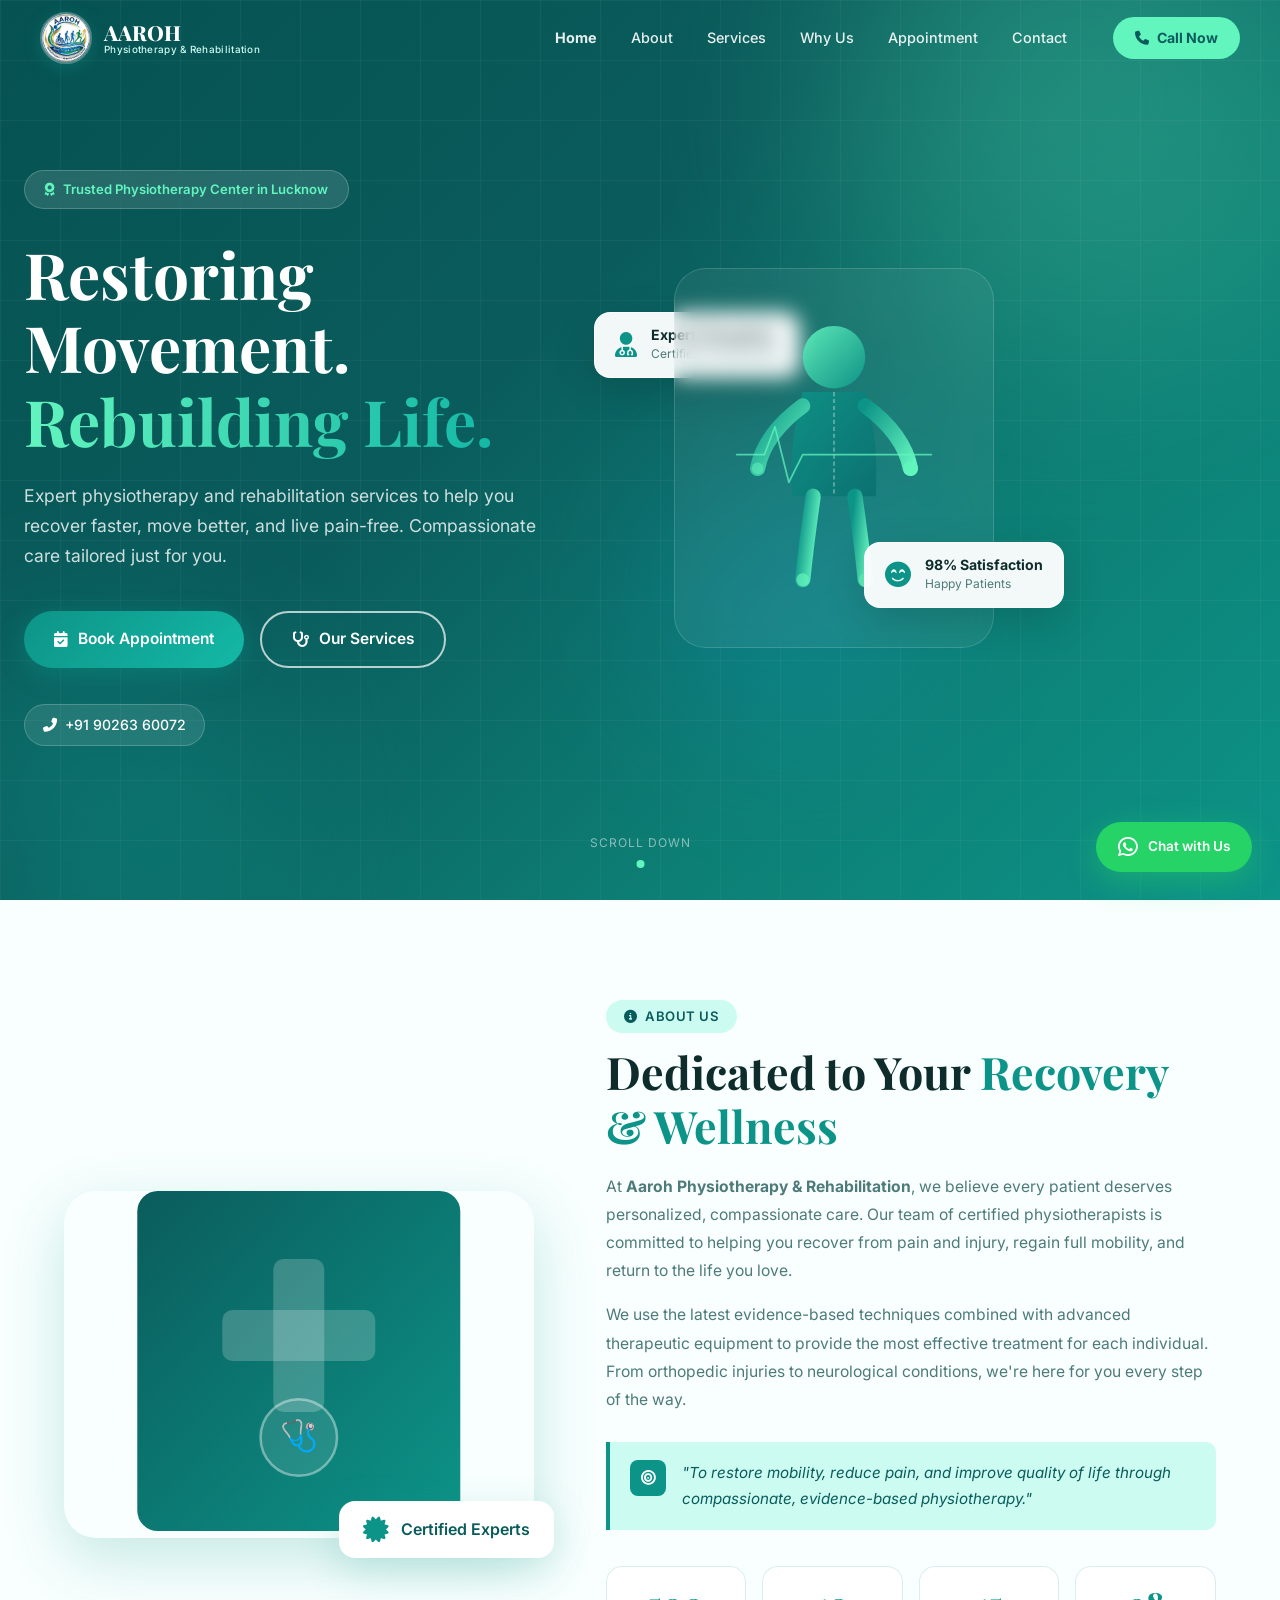
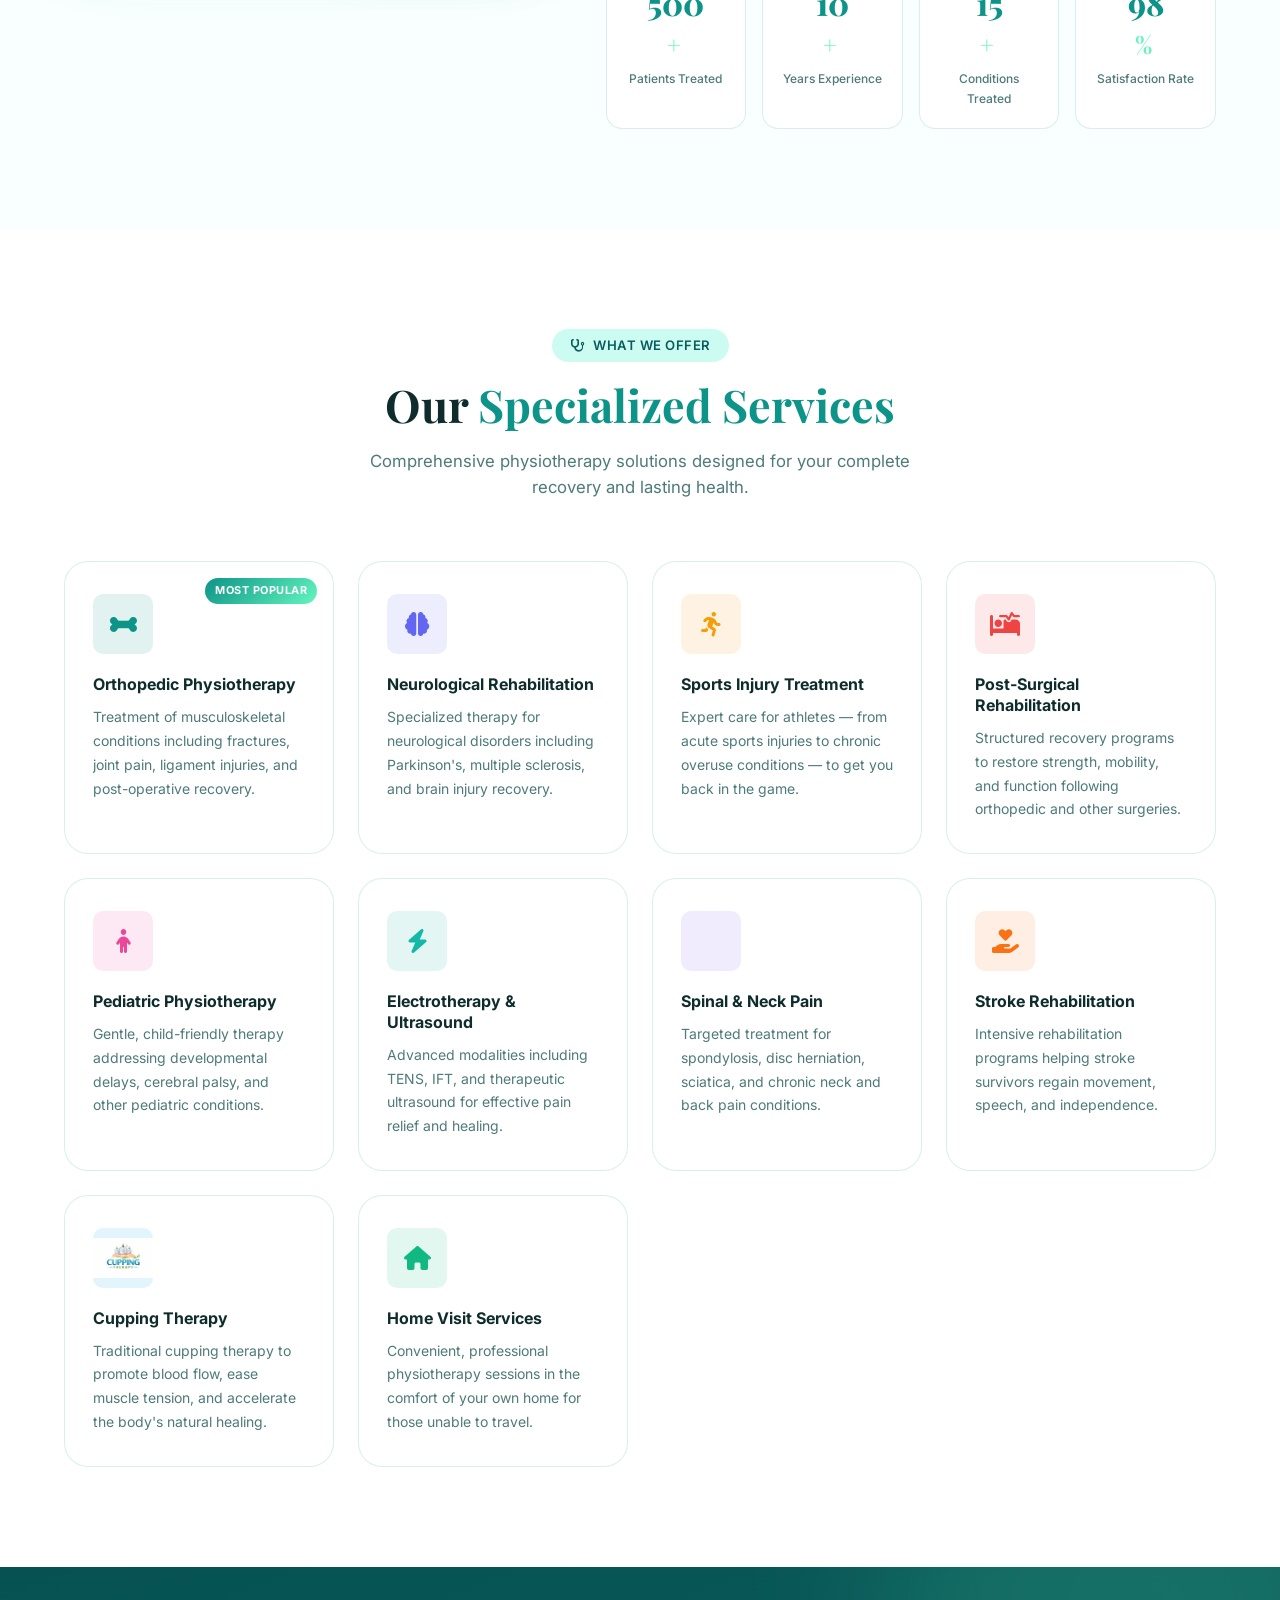
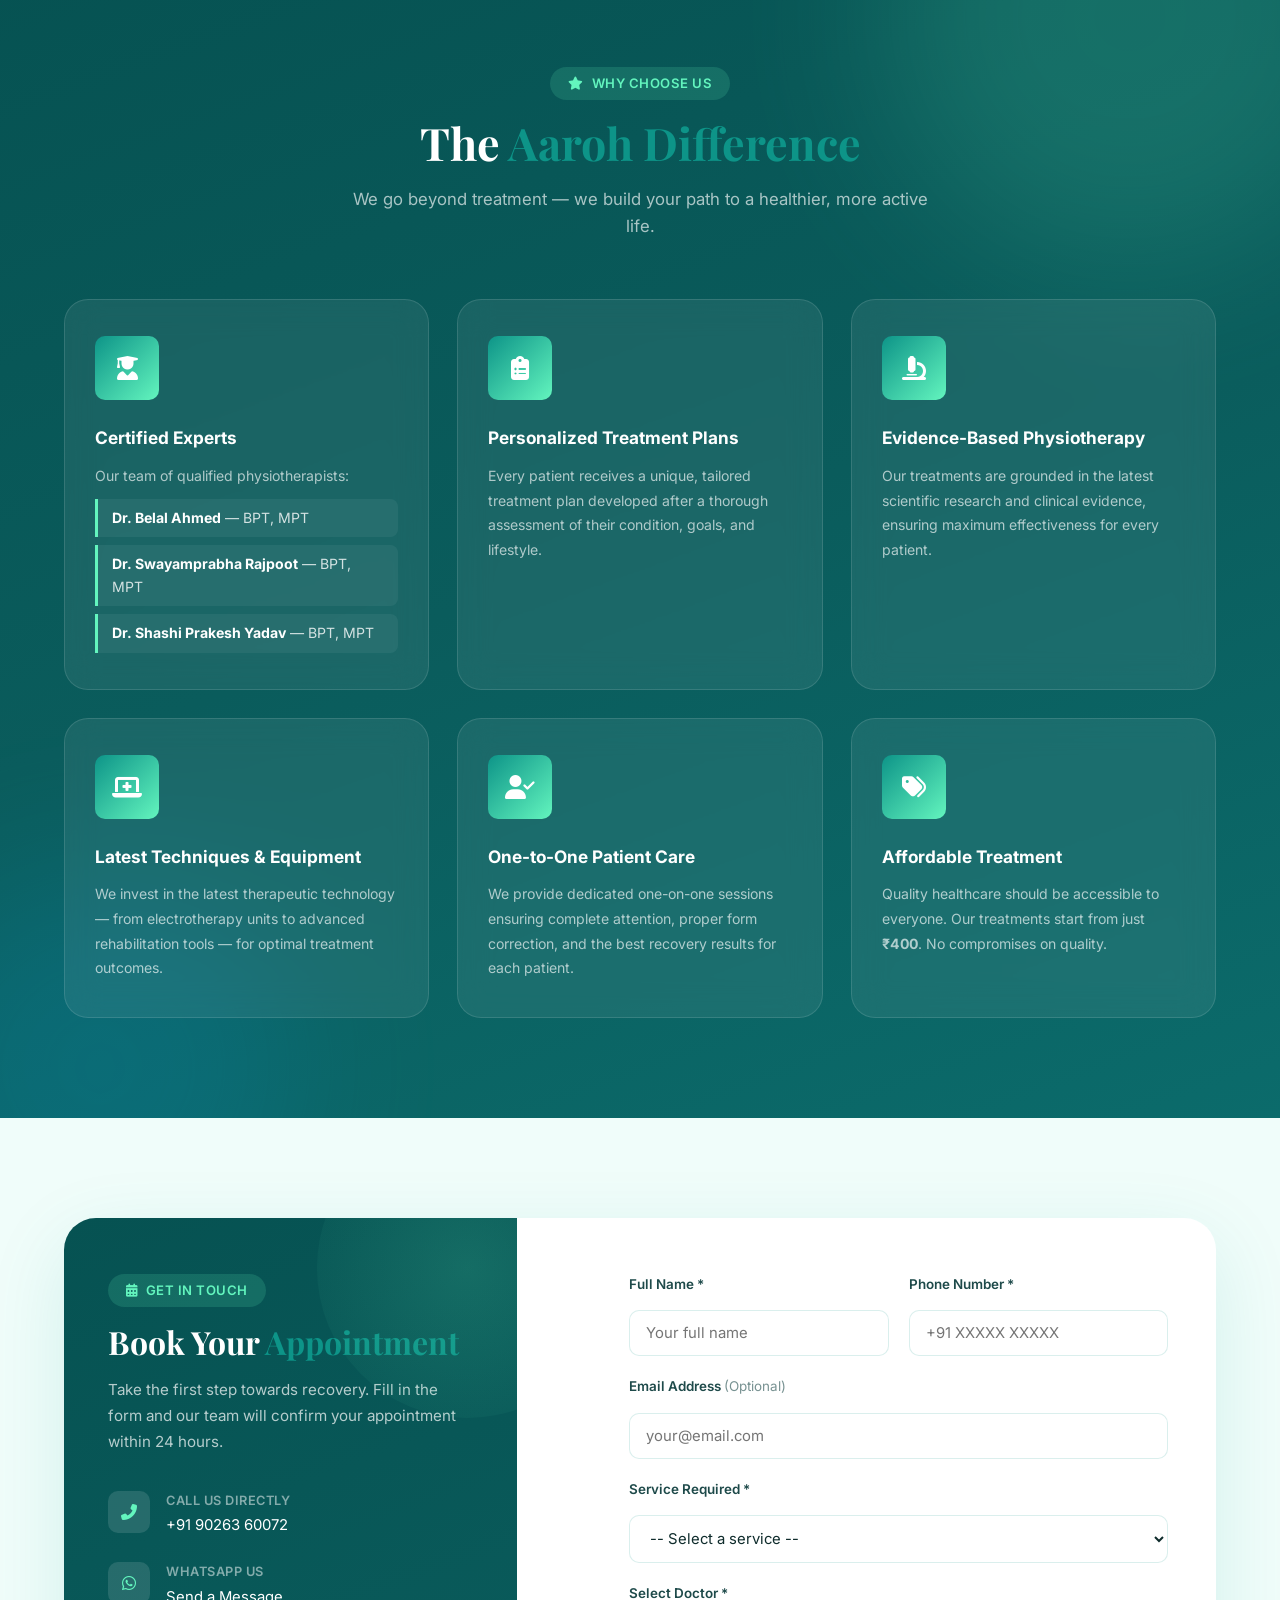
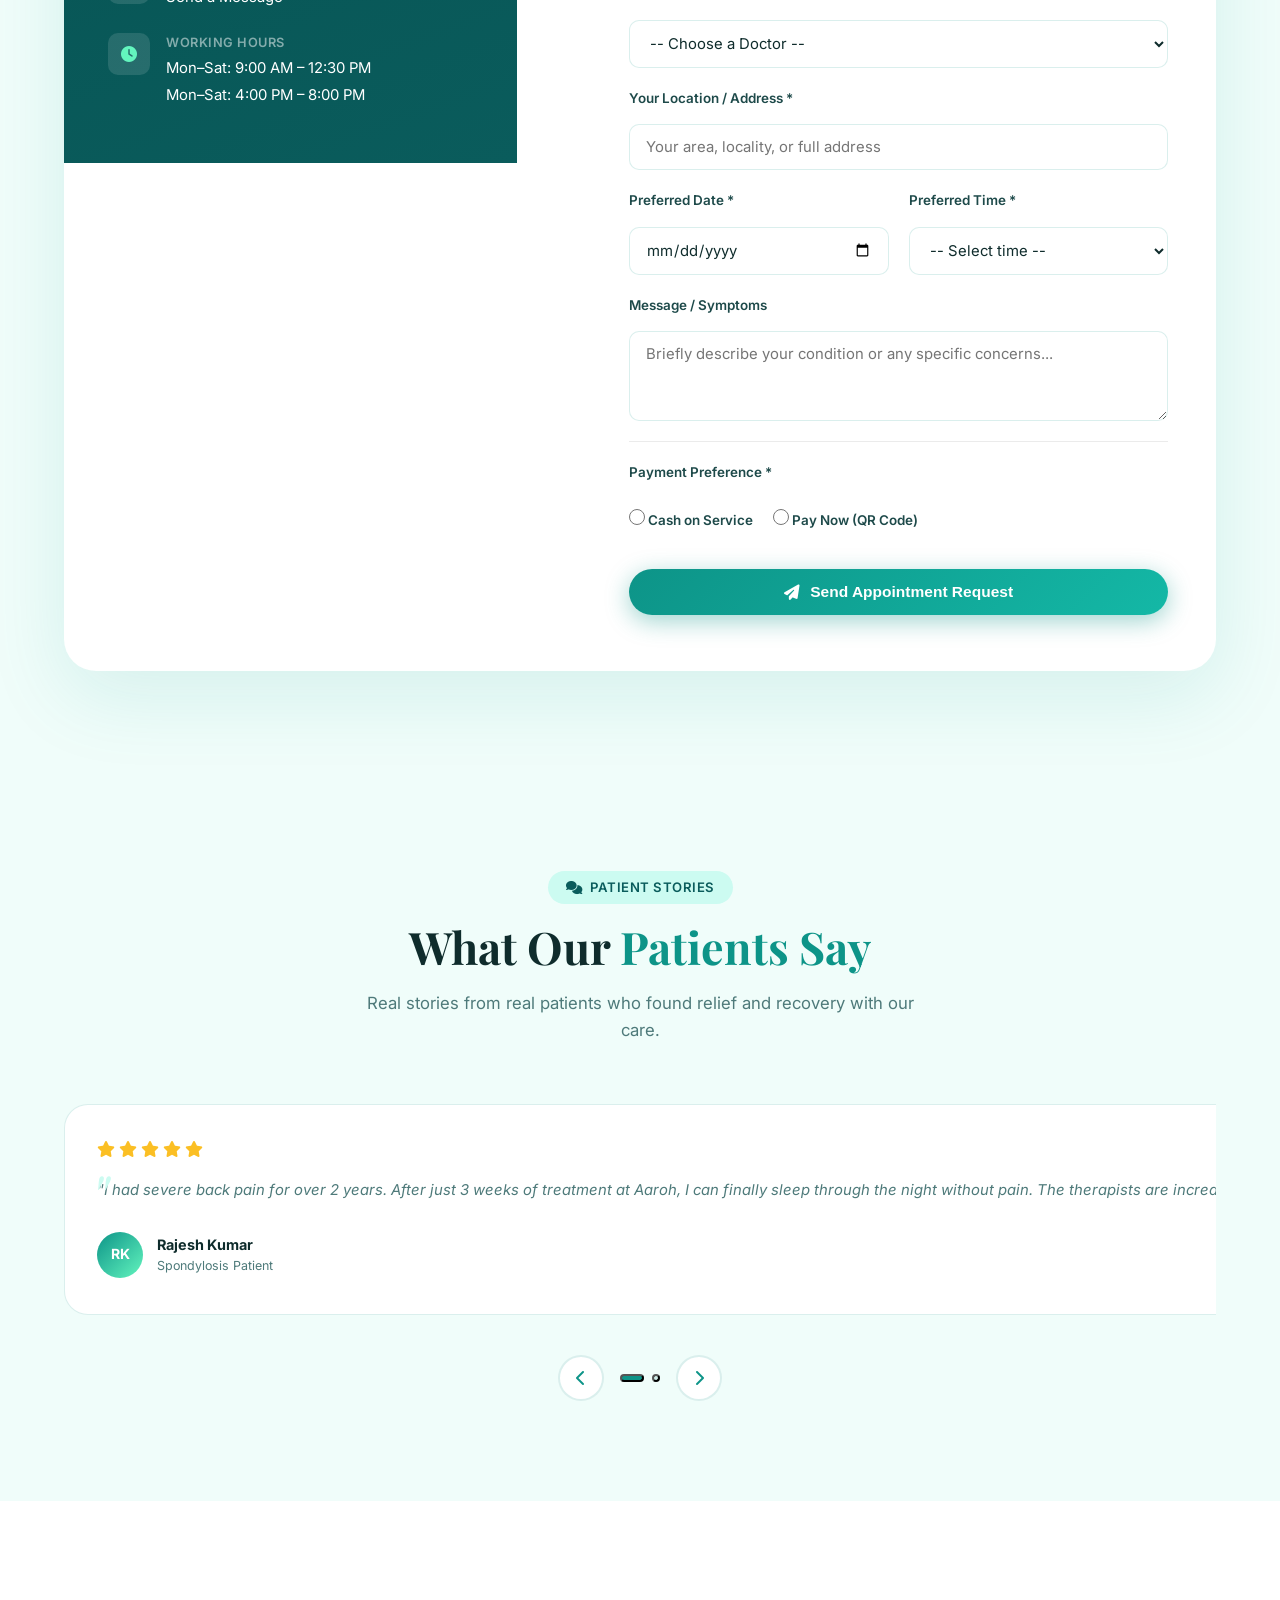
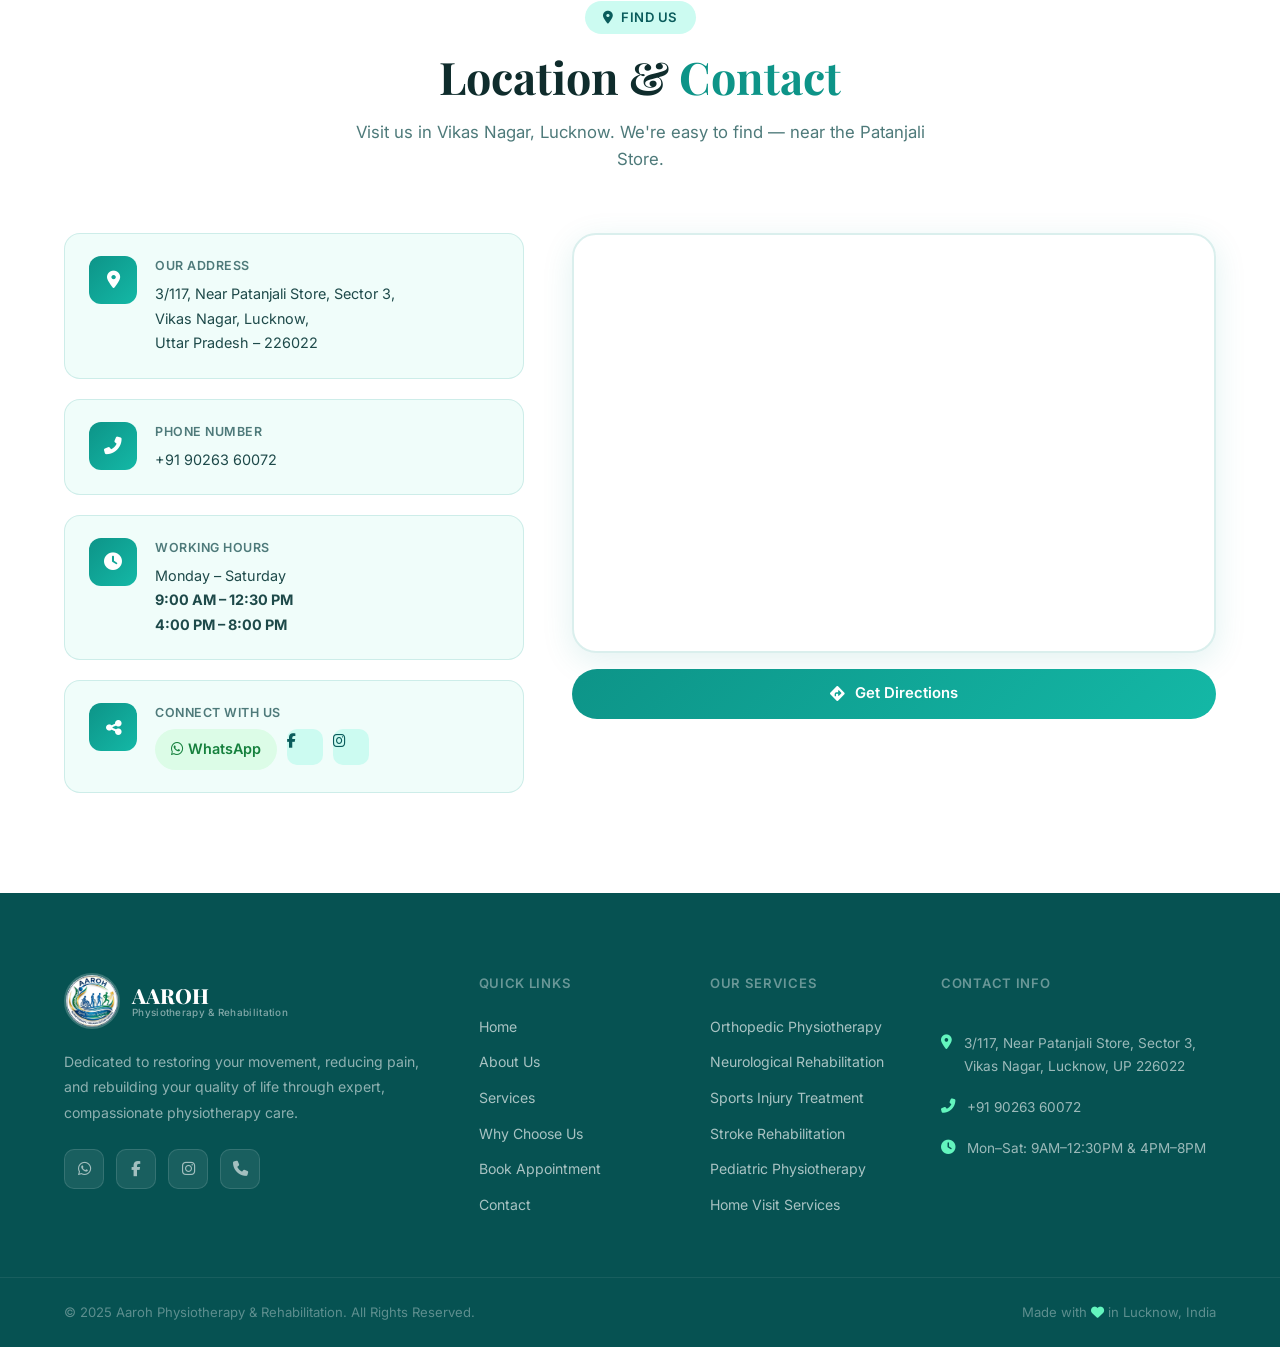
==== commit 788d440f: "Add files via upload" ====
--- a/index.html
+++ b/index.html
@@ -347,9 +347,9 @@
           <div class="why-icon">
             <i class="fas fa-tags"></i>
           </div>
-          <h3>Affordable Treatment</h3>
-          <p>Quality healthcare should be accessible to everyone. Our treatments start from just <strong>₹400 – ₹500</strong>. No compromises on quality.</p>
-        </div>
+            <h3>Affordable Treatment</h3>
+            <p>Quality healthcare should be accessible to everyone. Our treatments start from just <strong>₹400</strong>. No compromises on quality.</p>
+          </div>
       </div>
     </div>
   </section>
@@ -458,12 +458,57 @@
               <label for="message">Message / Symptoms</label>
               <textarea id="message" name="message" rows="3" placeholder="Briefly describe your condition or any specific concerns..."></textarea>
             </div>
+            
+            <div class="form-group payment-section">
+              <label>Payment Preference *</label>
+              <div class="payment-options">
+                <label class="payment-radio">
+                  <input type="radio" name="paymentMethod" value="Cash on Service" required>
+                  <span class="radio-custom"></span>
+                  Cash on Service
+                </label>
+                <label class="payment-radio">
+                  <input type="radio" name="paymentMethod" value="Pay Now" required>
+                  <span class="radio-custom"></span>
+                  Pay Now (QR Code)
+                </label>
+              </div>
+              
+              <div class="payment-details" id="paymentDetails" style="display: none; flex-direction: column; align-items: stretch;">
+                <div style="display: flex; gap: 24px; align-items: center; flex-wrap: wrap;">
+                  <div class="qr-box">
+                    <a href="upi://pay?pa=Q387168139@ybl&pn=Aaroh%20Physiotherapy&cu=INR" title="Click to pay via UPI app">
+                      <img src="payment_qr.jpg" alt="UPI QR Code" class="qr-img">
+                    </a>
+                    <p>Scan or Click to Pay ₹400</p>
+                  </div>
+                  <div class="bank-details">
+                    <h4>Account Details</h4>
+                    <p><strong>Account Name:</strong> Aaroh Physiotherapy</p>
+                    <p><strong>UPI ID:</strong> Q387168139@ybl</p>
+                  </div>
+                </div>
+                
+                <div class="payment-verification" style="margin-top: 15px; border-top: 1px solid rgba(13,148,136,0.3); padding-top: 15px;">
+                  <label class="payment-radio" style="color: #065f46; font-weight: 600;">
+                    <input type="checkbox" id="paymentConfirmCheck">
+                    <span class="radio-custom" style="border-radius: 4px;"></span>
+                    I confirm that I have successfully completed the payment.
+                  </label>
+                </div>
+              </div>
+            </div>
+
             <button type="submit" class="btn btn-primary btn-full" id="submitApptBtn">
               <i class="fas fa-paper-plane"></i> Send Appointment Request
             </button>
             <div class="form-success" id="formSuccess">
               <i class="fas fa-check-circle"></i>
-              <strong>Request Sent!</strong> We'll confirm your appointment shortly.
+              <strong>Request Sent!</strong> Please complete your request on WhatsApp.
+              <br><br>
+              <button type="button" class="btn" id="downloadReceiptBtn" style="background: white; color: #10b981; border: 1px solid #10b981; padding: 8px 16px; width: 100%;">
+                <i class="fas fa-file-invoice"></i> Download Booking Receipt
+              </button>
             </div>
           </form>
         </div>
--- a/styles.css
+++ b/styles.css
@@ -934,6 +934,140 @@
 }
 
 .form-group {
+  margin-bottom: 20px;
+}
+
+.form-group label {
+  display: block;
+  font-size: 0.88rem;
+  font-weight: 600;
+  color: var(--teal-dark);
+  margin-bottom: 8px;
+}
+
+.form-group input,
+.form-group select,
+.form-group textarea {
+  width: 100%;
+  padding: 14px 16px;
+  border: 1px solid rgba(0,0,0,0.1);
+  border-radius: var(--radius-sm);
+  background: var(--bg-light);
+  font-family: inherit;
+  font-size: 0.95rem;
+  color: var(--text-dark);
+  transition: var(--transition);
+}
+
+.form-group input:focus,
+.form-group select:focus,
+.form-group textarea:focus {
+  outline: none;
+  border-color: var(--teal-primary);
+  background: white;
+  box-shadow: 0 0 0 4px rgba(13, 148, 136, 0.1);
+}
+
+.form-group textarea { resize: vertical; }
+
+.form-success {
+  display: none;
+  background: #ecfdf5;
+  border: 1px solid #10b981;
+  color: #065f46;
+  padding: 14px;
+  border-radius: var(--radius-sm);
+  margin-top: 20px;
+  text-align: center;
+  font-size: 0.9rem;
+}
+
+.form-success.show { display: block; animation: fadeSlideUp 0.4s ease; }
+.form-success i { color: #10b981; margin-right: 6px; }
+
+.appt-form .btn-primary { margin-top: 10px; }
+
+/* Payment Section */
+.payment-section {
+  margin-top: 20px;
+  border-top: 1px solid rgba(0,0,0,0.08);
+  padding-top: 20px;
+}
+
+.payment-options {
+  display: flex;
+  gap: 20px;
+  margin-top: 10px;
+}
+
+.payment-radio {
+  display: flex;
+  align-items: center;
+  gap: 8px;
+  cursor: pointer;
+  font-size: 0.95rem;
+  color: var(--text-medium);
+}
+
+.payment-radio input[type="radio"] {
+  accent-color: var(--teal-primary);
+  width: 16px;
+  height: 16px;
+}
+
+.payment-details {
+  margin-top: 20px;
+  background: var(--bg-section-alt);
+  border-radius: var(--radius-sm);
+  padding: 20px;
+  display: flex;
+  gap: 24px;
+  align-items: center;
+  border: 1px dashed var(--teal-primary);
+  animation: fadeSlideUp 0.3s ease;
+}
+
+.qr-box {
+  background: white;
+  padding: 12px;
+  border-radius: 8px;
+  text-align: center;
+  box-shadow: 0 4px 12px rgba(0,0,0,0.05);
+  flex-shrink: 0;
+}
+
+.qr-img {
+  width: 140px;
+  height: 140px;
+  object-fit: contain;
+  margin-bottom: 8px;
+}
+
+.qr-box p {
+  font-size: 0.8rem;
+  font-weight: 600;
+  color: var(--teal-dark);
+  margin: 0;
+}
+
+.bank-details h4 {
+  font-size: 1rem;
+  color: var(--teal-dark);
+  margin-bottom: 10px;
+}
+
+.bank-details p {
+  font-size: 0.85rem;
+  color: var(--text-medium);
+  margin-bottom: 4px;
+}
+
+@media (max-width: 600px) {
+  .payment-options { flex-direction: column; gap: 12px; }
+  .payment-details { flex-direction: column; align-items: flex-start; gap: 16px; }
+  .qr-box { align-self: center; }
+}
+.form-group {
   display: flex;
   flex-direction: column;
   gap: 7px;
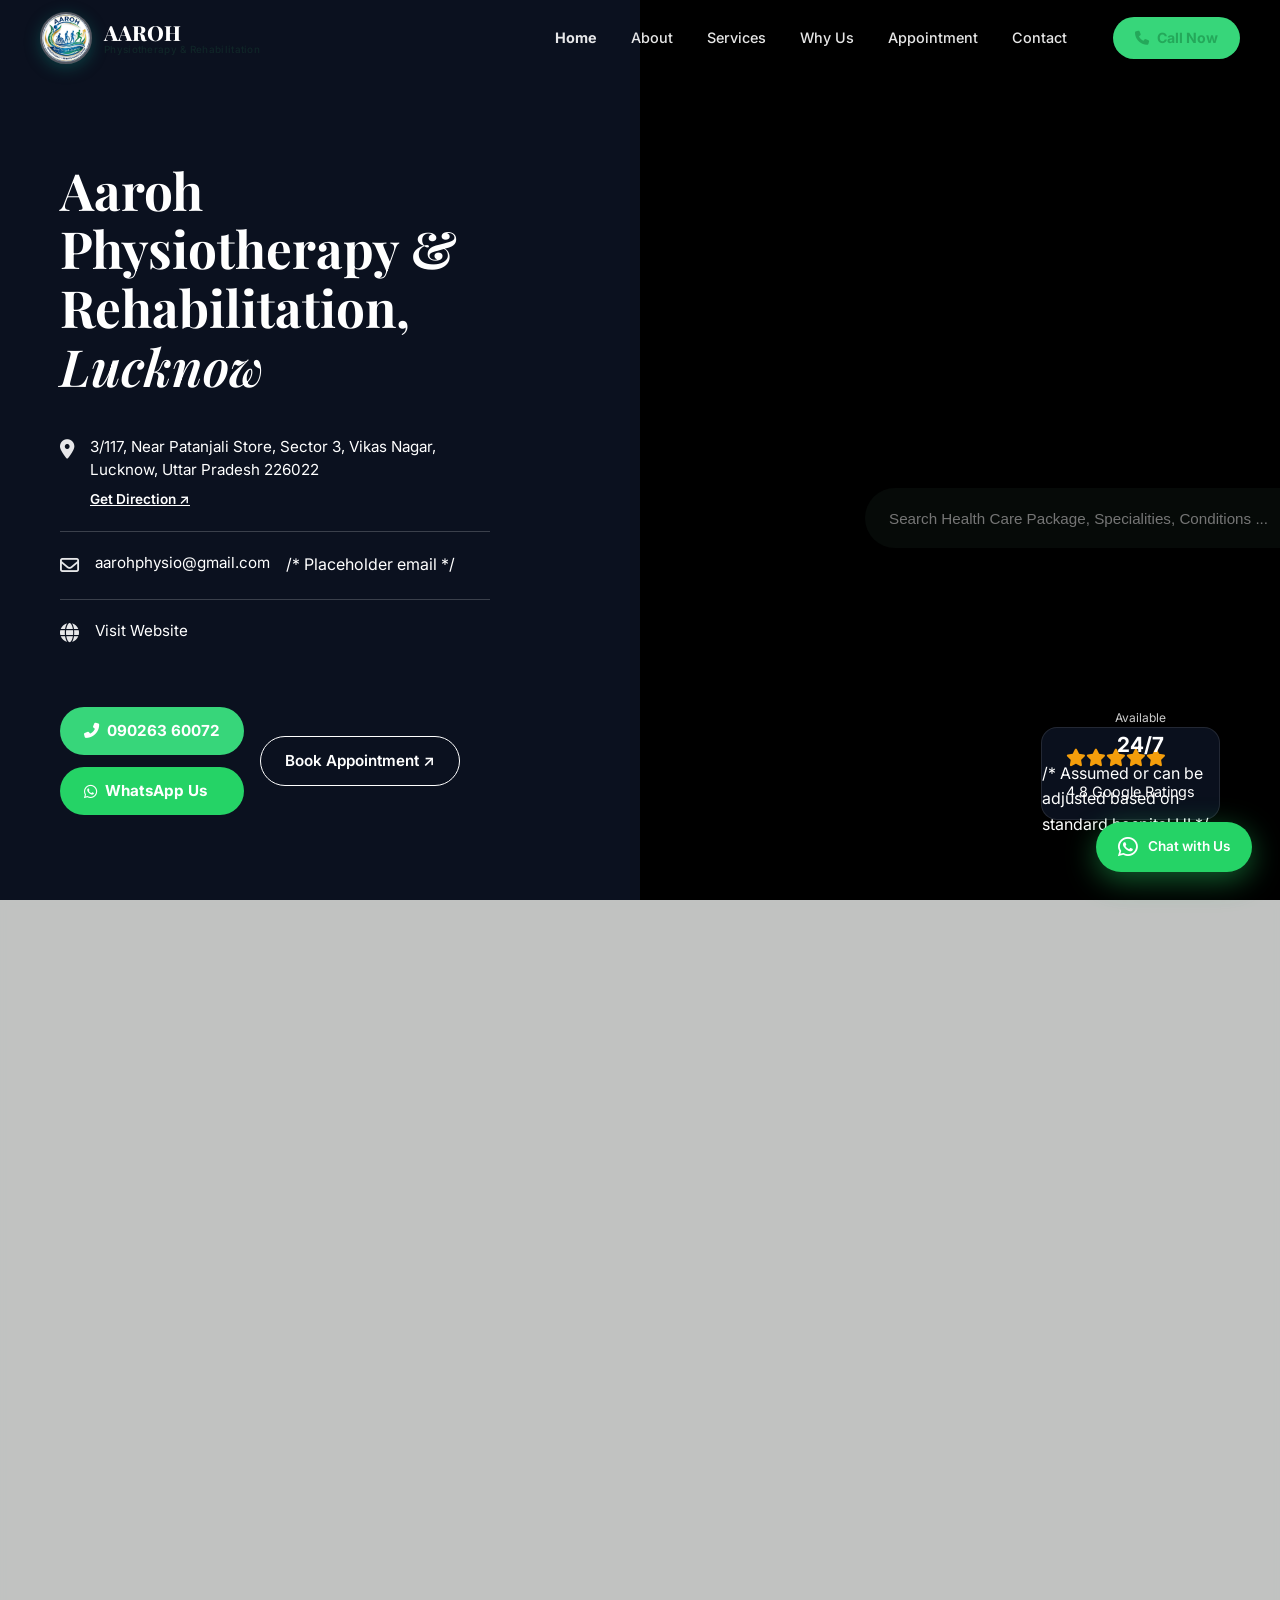
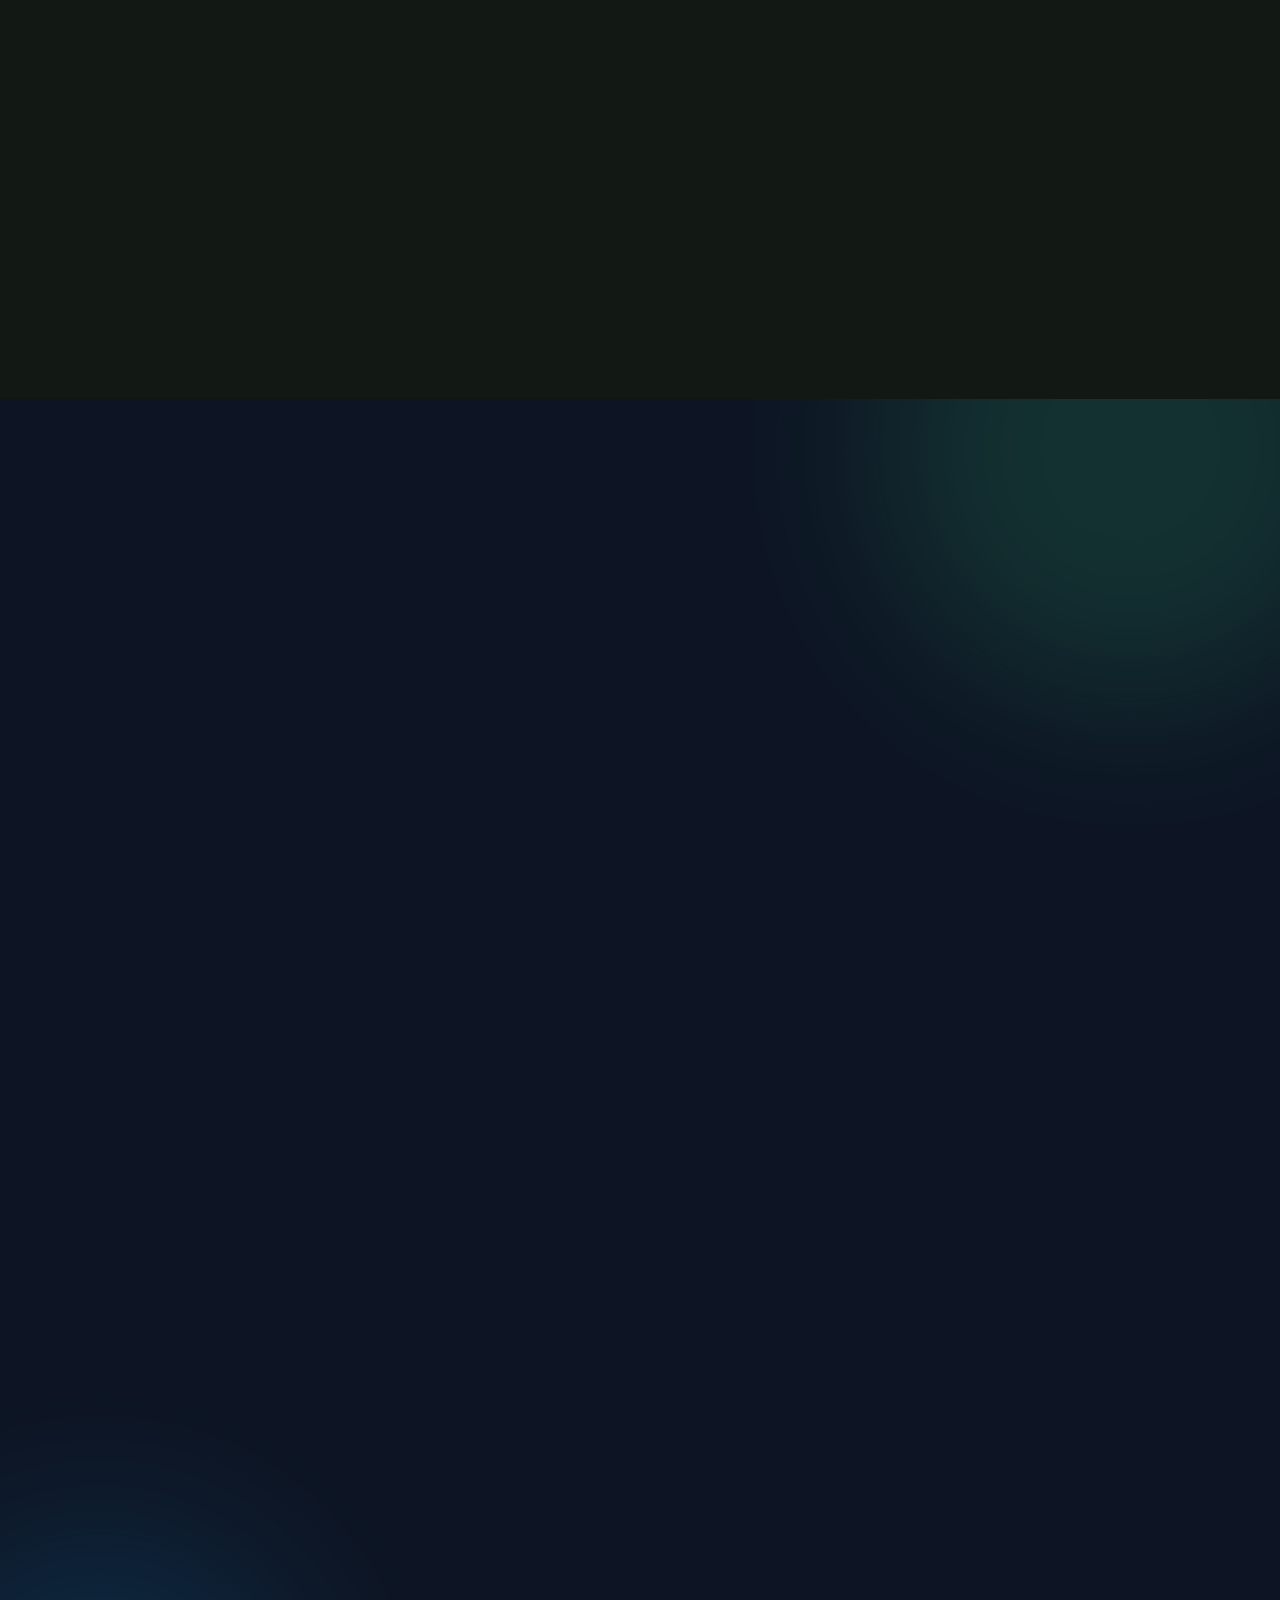
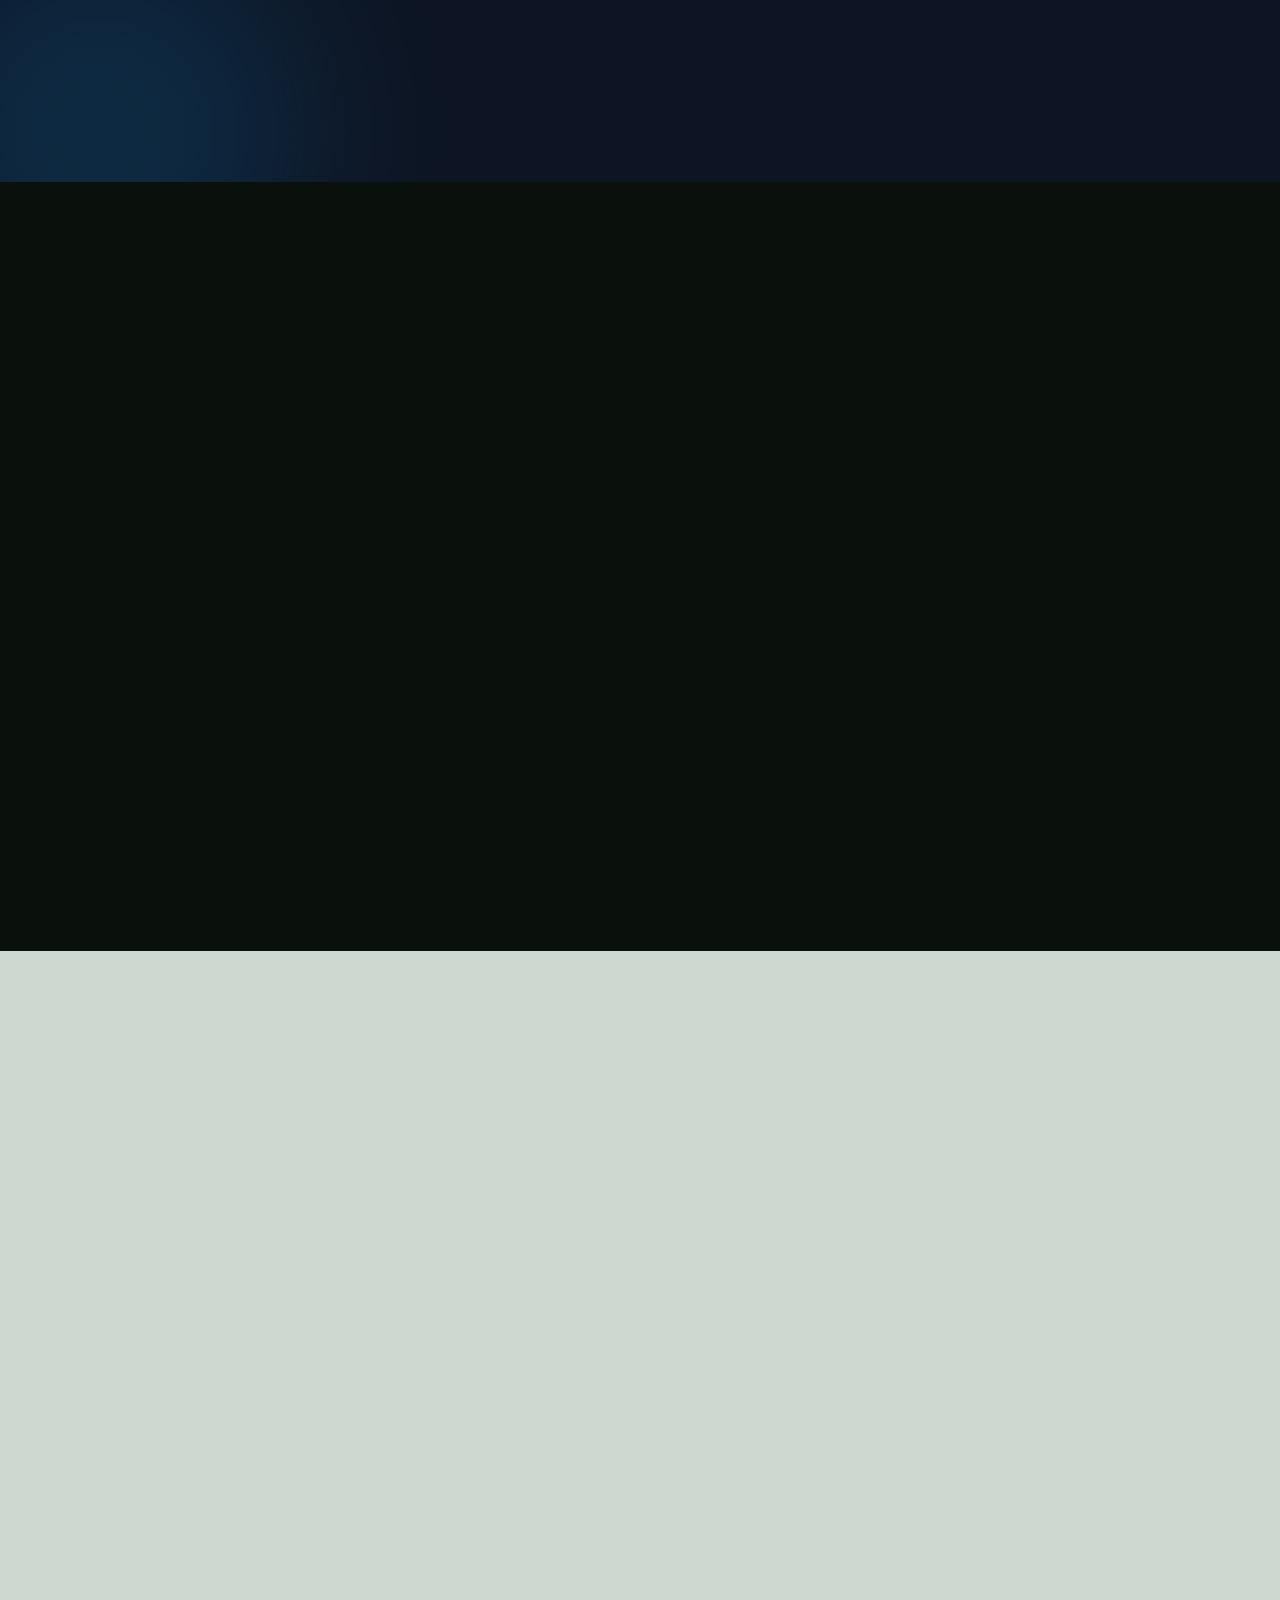
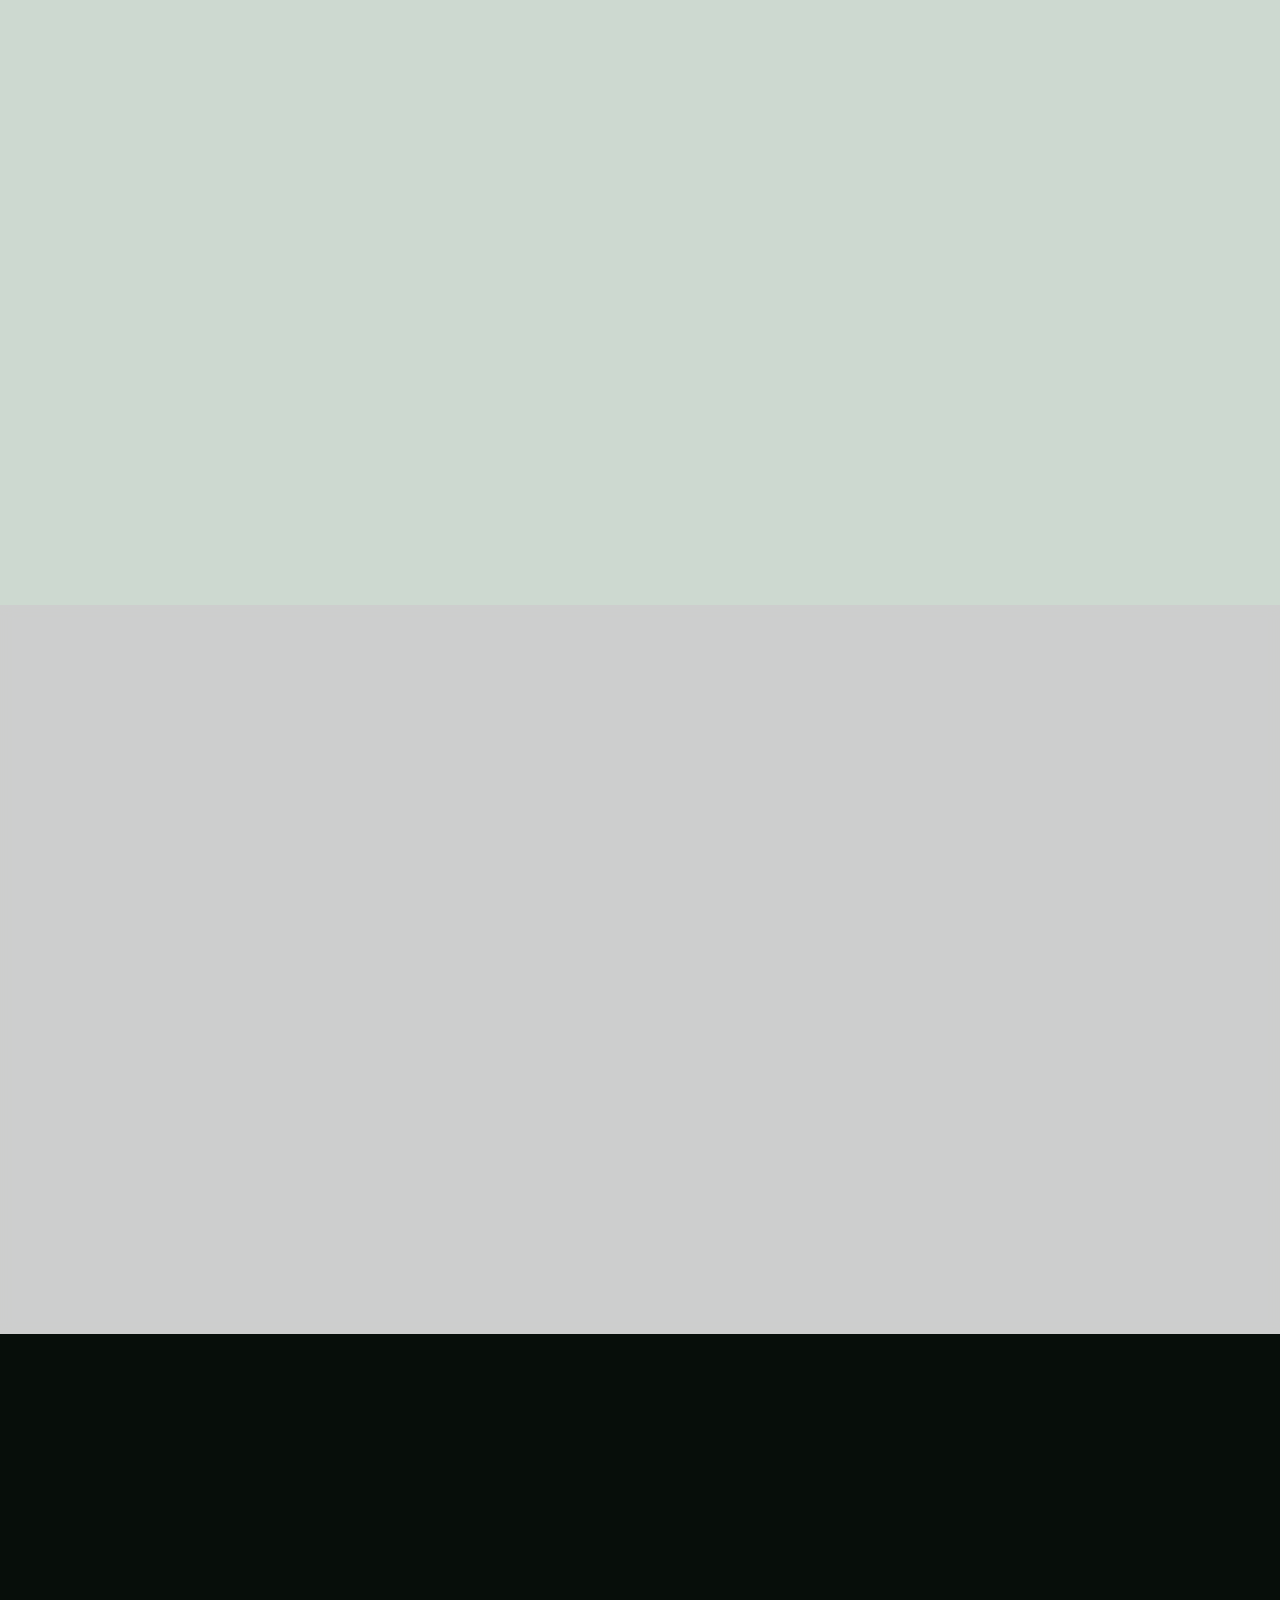
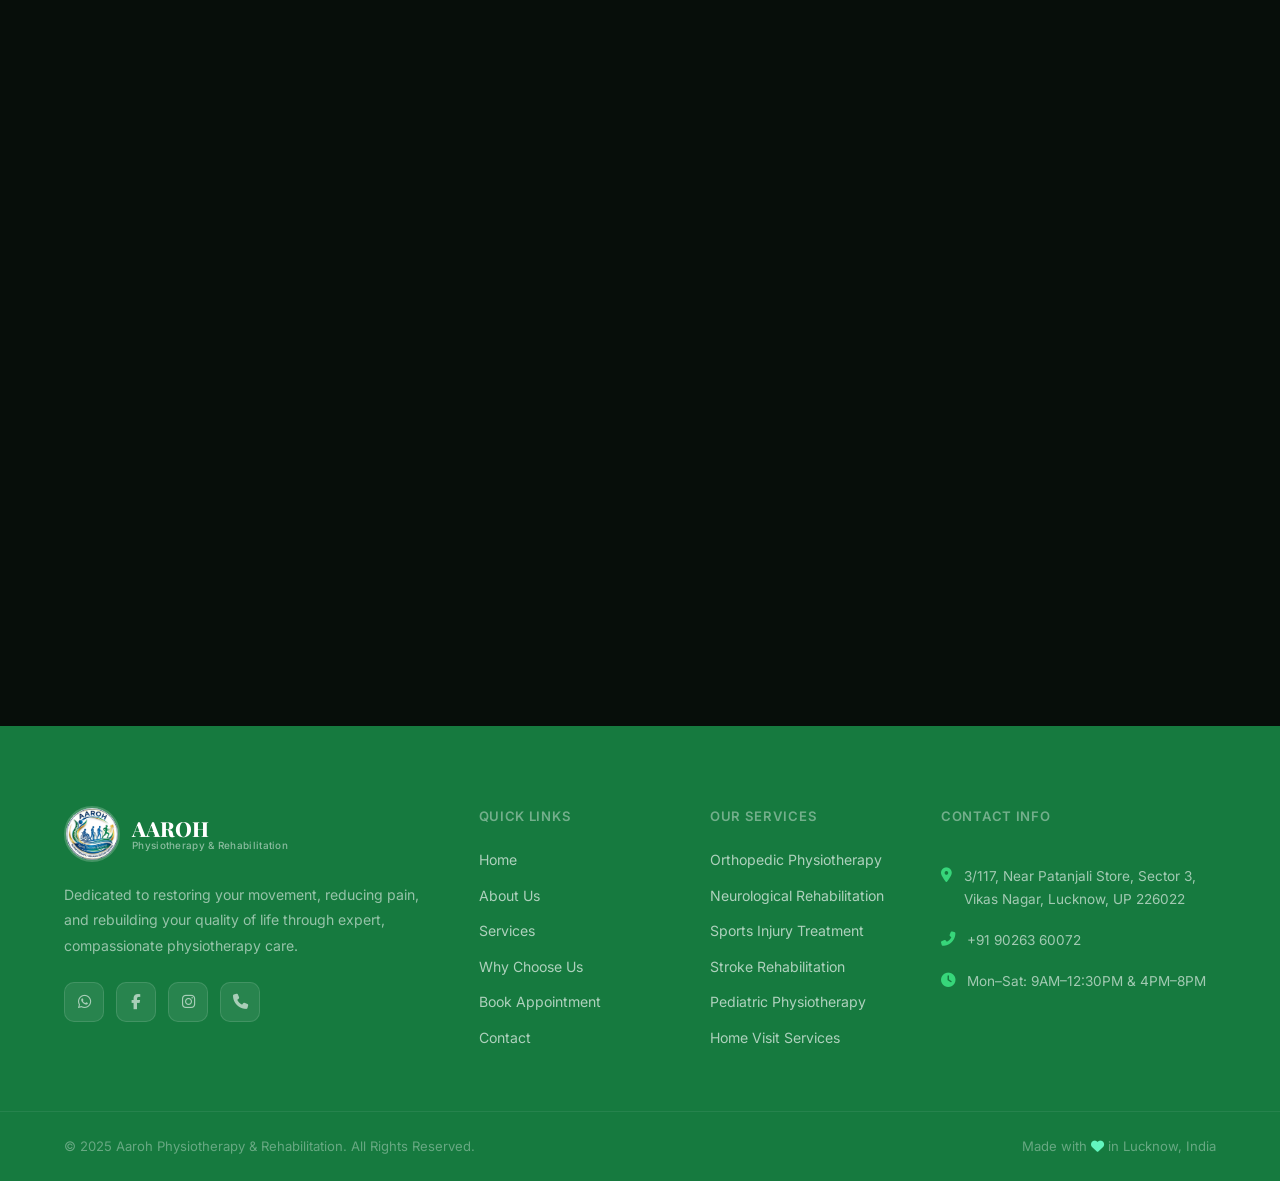
==== commit f9e69066: "Add files via upload" ====
--- a/index.html
+++ b/index.html
@@ -1,17 +1,22 @@
 <!DOCTYPE html>
 <html lang="en">
+
 <head>
   <meta charset="UTF-8" />
   <meta name="viewport" content="width=device-width, initial-scale=1.0" />
   <title>Aaroh Physiotherapy & Rehabilitation | Lucknow</title>
-  <meta name="description" content="Aaroh Physiotherapy & Rehabilitation in Vikas Nagar, Lucknow offers expert physiotherapy, neurological rehabilitation, sports injury treatment, and more. Call +91 90263 60072." />
+  <meta name="description"
+    content="Aaroh Physiotherapy & Rehabilitation in Vikas Nagar, Lucknow offers expert physiotherapy, neurological rehabilitation, sports injury treatment, and more. Call +91 90263 60072." />
   <link rel="preconnect" href="https://fonts.googleapis.com" />
   <link rel="preconnect" href="https://fonts.gstatic.com" crossorigin />
-  <link href="https://fonts.googleapis.com/css2?family=Playfair+Display:wght@600;700;800&family=Inter:wght@300;400;500;600;700&display=swap" rel="stylesheet" />
+  <link
+    href="https://fonts.googleapis.com/css2?family=Playfair+Display:wght@600;700;800&family=Inter:wght@300;400;500;600;700&display=swap"
+    rel="stylesheet" />
   <link rel="icon" type="image/jpeg" href="logo.jpg" />
   <link rel="stylesheet" href="https://cdnjs.cloudflare.com/ajax/libs/font-awesome/6.5.0/css/all.min.css" />
   <link rel="stylesheet" href="styles.css" />
 </head>
+
 <body>
 
   <!-- ===== NAVBAR ===== -->
@@ -42,106 +47,70 @@
   </nav>
 
   <!-- ===== HERO ===== -->
-  <section class="hero" id="home">
-    <div class="hero-bg">
-      <div class="hero-orb orb-1"></div>
-      <div class="hero-orb orb-2"></div>
-      <div class="hero-orb orb-3"></div>
-      <div class="hero-grid"></div>
-    </div>
-    <div class="hero-content">
-      <div class="hero-badge">
-        <i class="fas fa-award"></i> Trusted Physiotherapy Center in Lucknow
-      </div>
-      <h1 class="hero-title">
-        Restoring Movement.<br />
-        <span class="hero-title-accent">Rebuilding Life.</span>
-      </h1>
-      <p class="hero-subtitle">
-        Expert physiotherapy and rehabilitation services to help you recover faster, move better, and live pain-free. Compassionate care tailored just for you.
-      </p>
-      <div class="hero-btns">
-        <a href="#appointment" class="btn btn-primary" id="heroBookBtn">
-          <i class="fas fa-calendar-check"></i> Book Appointment
+  <section class="hero" id="home" style="position: relative; overflow: hidden; background: #000;">
+    <video autoplay loop muted playsinline style="position: absolute; top: 0; right: 0; left: auto; width: 50%; height: 100%; object-fit: contain; z-index: 0; opacity: 0.9;">
+      <source src="https://apex-physiotherapy.vercel.app/assets/videos/hero-figure-loop.mp4" type="video/mp4" />
+    </video>
+    <div class="hero-overlay-pane" style="position: relative; z-index: 1;">
+      <h1 class="hero-header">Aaroh Physiotherapy & Rehabilitation, <em>Lucknow</em></h1>
+
+      <div class="hero-info-list">
+        <div class="hero-info-item">
+          <i class="fas fa-map-marker-alt"></i>
+          <div>
+            <p>3/117, Near Patanjali Store, Sector 3, Vikas Nagar,<br>Lucknow, Uttar Pradesh 226022</p>
+            <a href="https://maps.google.com/?q=Vikas+Nagar+Sector+3+Lucknow" target="_blank" class="hero-link">Get
+              Direction &nearr;</a>
+          </div>
+        </div>
+        <div class="hero-info-item">
+          <i class="far fa-envelope"></i>
+          <p>aarohphysio@gmail.com</p> /* Placeholder email */
+        </div>
+        <div class="hero-info-item">
+          <i class="fas fa-globe"></i>
+          <p>Visit Website</p>
+        </div>
+      </div>
+
+      <div class="hero-action-row">
+        <div style="display:flex; flex-direction:column; gap:12px;">
+          <a href="tel:+919026360072" class="btn-hero-call">
+            <i class="fas fa-phone-alt"></i> 090263 60072
+          </a>
+          <a href="https://wa.me/919026360072" target="_blank" class="btn-hero-call"
+            style="background:#25D366; border-color:#25D366; color:white;">
+            <i class="fab fa-whatsapp" style="color:white;"></i> WhatsApp Us
+          </a>
+        </div>
+        <a href="#appointment" class="btn-hero-book"
+          style="height: 100%; display: flex; align-items: center; justify-content: center;">
+          Book Appointment &nearr;
         </a>
-        <a href="#services" class="btn btn-outline" id="heroServicesBtn">
-          <i class="fas fa-stethoscope"></i> Our Services
-        </a>
-      </div>
-      <div class="hero-contacts">
-        <a href="tel:+919026360072" class="hero-contact-chip">
-          <i class="fas fa-phone-alt"></i> +91 90263 60072
-        </a>
-      </div>
-    </div>
-    <div class="hero-visual">
-      <div class="hero-card-float card-top">
-        <i class="fas fa-user-md"></i>
-        <div>
-          <strong>Expert Therapists</strong>
-          <span>Certified Professionals</span>
-        </div>
-      </div>
-      <div class="hero-illustration">
-        <svg viewBox="0 0 400 450" fill="none" xmlns="http://www.w3.org/2000/svg">
-          <!-- Body Silhouette -->
-          <ellipse cx="200" cy="80" rx="45" ry="45" fill="url(#headGrad)" opacity="0.9"/>
-          <!-- Torso -->
-          <path d="M155 130 Q135 200 140 280 L260 280 Q265 200 245 130 Z" fill="url(#bodyGrad)" opacity="0.85"/>
-          <!-- Arms -->
-          <path d="M155 150 Q100 190 90 240" stroke="url(#limbGrad)" stroke-width="22" stroke-linecap="round"/>
-          <path d="M245 150 Q300 190 310 240" stroke="url(#limbGrad)" stroke-width="22" stroke-linecap="round"/>
-          <!-- Legs -->
-          <path d="M170 280 Q160 350 155 400" stroke="url(#limbGrad)" stroke-width="22" stroke-linecap="round"/>
-          <path d="M230 280 Q240 350 245 400" stroke="url(#limbGrad)" stroke-width="22" stroke-linecap="round"/>
-          <!-- Spine indicator -->
-          <path d="M200 130 L200 280" stroke="rgba(255,255,255,0.3)" stroke-width="3" stroke-dasharray="6,4"/>
-          <!-- Pulse lines -->
-          <path d="M60 220 L100 220 L115 180 L135 260 L155 220 L340 220" stroke="rgba(99,245,190,0.8)" stroke-width="2.5" fill="none" stroke-linecap="round" stroke-linejoin="round">
-            <animate attributeName="stroke-dashoffset" from="400" to="0" dur="2s" repeatCount="indefinite"/>
-            <animate attributeName="opacity" values="1;0.4;1" dur="2s" repeatCount="indefinite"/>
-          </path>
-          <!-- Glow dots on joints -->
-          <circle cx="90" cy="240" r="8" fill="rgba(99,245,190,0.7)">
-            <animate attributeName="r" values="8;12;8" dur="2s" repeatCount="indefinite"/>
-            <animate attributeName="opacity" values="0.7;1;0.7" dur="2s" repeatCount="indefinite"/>
-          </circle>
-          <circle cx="310" cy="240" r="8" fill="rgba(99,245,190,0.7)">
-            <animate attributeName="r" values="8;12;8" dur="2.3s" repeatCount="indefinite"/>
-          </circle>
-          <circle cx="155" cy="400" r="8" fill="rgba(99,245,190,0.7)">
-            <animate attributeName="r" values="8;12;8" dur="1.8s" repeatCount="indefinite"/>
-          </circle>
-          <circle cx="245" cy="400" r="8" fill="rgba(99,245,190,0.7)">
-            <animate attributeName="r" values="8;12;8" dur="2.1s" repeatCount="indefinite"/>
-          </circle>
-          <defs>
-            <linearGradient id="headGrad" x1="0%" y1="0%" x2="100%" y2="100%">
-              <stop offset="0%" stop-color="#63f5be"/>
-              <stop offset="100%" stop-color="#0d9488"/>
-            </linearGradient>
-            <linearGradient id="bodyGrad" x1="0%" y1="0%" x2="100%" y2="100%">
-              <stop offset="0%" stop-color="#0d9488"/>
-              <stop offset="100%" stop-color="#0a6e6e"/>
-            </linearGradient>
-            <linearGradient id="limbGrad" x1="0%" y1="0%" x2="100%" y2="100%">
-              <stop offset="0%" stop-color="#0d9488"/>
-              <stop offset="100%" stop-color="#63f5be"/>
-            </linearGradient>
-          </defs>
-        </svg>
-      </div>
-      <div class="hero-card-float card-bottom">
-        <i class="fas fa-smile-beam"></i>
-        <div>
-          <strong>98% Satisfaction</strong>
-          <span>Happy Patients</span>
-        </div>
-      </div>
-    </div>
-    <div class="hero-scroll-hint">
-      <span>Scroll Down</span>
-      <div class="scroll-dot"></div>
+      </div>
+    </div>
+
+    <!-- Rating badge floated on the right side of hero -->
+    <div class="hero-rating-badge">
+      <div class="stars">
+        <i class="fas fa-star"></i><i class="fas fa-star"></i><i class="fas fa-star"></i><i class="fas fa-star"></i><i
+          class="fas fa-star"></i>
+      </div>
+      <div class="rating-text">4.8 Google Ratings</div>
+      <div class="availability">
+        <small>Available</small>
+        <strong>24/7</strong> /* Assumed or can be adjusted based on standard hospital UI */
+      </div>
+    </div>
+
+    <!-- Floating Search Bar at Bottom -->
+    <div class="hero-search-bar" style="position: relative;">
+      <input type="text" id="serviceSearchInput" placeholder="Search Health Care Package, Specialities, Conditions ...">
+      <button class="search-btn"><i class="fas fa-search"></i></button>
+
+      <div class="search-results-box" id="searchResults">
+        <!-- JS will populate results here -->
+      </div>
     </div>
   </section>
 
@@ -151,22 +120,11 @@
       <div class="about-grid">
         <div class="about-image-block fade-in">
           <div class="about-img-wrap">
-            <div class="about-svg-wrap">
-              <svg viewBox="0 0 380 400" xmlns="http://www.w3.org/2000/svg">
-                <rect width="380" height="400" rx="24" fill="url(#aboutBg)"/>
-                <!-- Cross Symbol -->
-                <rect x="160" y="80" width="60" height="180" rx="12" fill="rgba(255,255,255,0.2)"/>
-                <rect x="100" y="140" width="180" height="60" rx="12" fill="rgba(255,255,255,0.2)"/>
-                <!-- Stethoscope icon -->
-                <circle cx="190" cy="290" r="45" fill="rgba(255,255,255,0.1)" stroke="rgba(255,255,255,0.4)" stroke-width="3"/>
-                <text x="190" y="300" text-anchor="middle" font-size="36" fill="white">🩺</text>
-                <defs>
-                  <linearGradient id="aboutBg" x1="0%" y1="0%" x2="100%" y2="100%">
-                    <stop offset="0%" stop-color="#0a5c5c"/>
-                    <stop offset="100%" stop-color="#0d9488"/>
-                  </linearGradient>
-                </defs>
-              </svg>
+            <div class="about-photo-wrap"
+              style="border-radius:24px; overflow:hidden; box-shadow:0 20px 60px rgba(16,185,129,0.22);">
+              <img src="expert.jpg" alt="Physiotherapy Expert" id="expertPhotoPlaceholder"
+                style="width: 100%; height: 440px; object-fit: cover;"
+                onerror="this.src='https://via.placeholder.com/400x440?text=Please+Add+expert.jpg+to+folder'" />
             </div>
             <div class="about-badge-card">
               <i class="fas fa-certificate"></i>
@@ -177,11 +135,16 @@
         <div class="about-content fade-in">
           <div class="section-tag"><i class="fas fa-info-circle"></i> About Us</div>
           <h2 class="section-title">Dedicated to Your <span class="accent">Recovery & Wellness</span></h2>
-          <p class="about-text">At <strong>Aaroh Physiotherapy & Rehabilitation</strong>, we believe every patient deserves personalized, compassionate care. Our team of certified physiotherapists is committed to helping you recover from pain and injury, regain full mobility, and return to the life you love.</p>
-          <p class="about-text">We use the latest evidence-based techniques combined with advanced therapeutic equipment to provide the most effective treatment for each individual. From orthopedic injuries to neurological conditions, we're here for you every step of the way.</p>
+          <p class="about-text">At <strong>Aaroh Physiotherapy & Rehabilitation</strong>, we believe every patient
+            deserves personalized, compassionate care. Our team of certified physiotherapists is committed to helping
+            you recover from pain and injury, regain full mobility, and return to the life you love.</p>
+          <p class="about-text">We use the latest evidence-based techniques combined with advanced therapeutic equipment
+            to provide the most effective treatment for each individual. From orthopedic injuries to neurological
+            conditions, we're here for you every step of the way.</p>
           <div class="about-mission">
             <div class="mission-icon"><i class="fas fa-bullseye"></i></div>
-            <p><em>"To restore mobility, reduce pain, and improve quality of life through compassionate, evidence-based physiotherapy."</em></p>
+            <p><em>"To restore mobility, reduce pain, and improve quality of life through compassionate, evidence-based
+                physiotherapy."</em></p>
           </div>
           <div class="stats-grid">
             <div class="stat-card">
@@ -212,79 +175,89 @@
       <div class="section-header fade-in">
         <div class="section-tag"><i class="fas fa-stethoscope"></i> What We Offer</div>
         <h2 class="section-title">Our <span class="accent">Specialized Services</span></h2>
-        <p class="section-subtitle">Comprehensive physiotherapy solutions designed for your complete recovery and lasting health.</p>
+        <p class="section-subtitle">Comprehensive physiotherapy solutions designed for your complete recovery and
+          lasting health.</p>
       </div>
       <div class="services-grid">
         <div class="service-card fade-in" id="svc-ortho">
-          <div class="service-icon-wrap" style="--icon-color: #0d9488;">
-            <i class="fas fa-bone"></i>
+          <div class="service-icon-wrap">
+            <img src="ortho.jpg" alt="Orthopedic Physiotherapy" class="service-img" />
           </div>
           <h3>Orthopedic Physiotherapy</h3>
-          <p>Treatment of musculoskeletal conditions including fractures, joint pain, ligament injuries, and post-operative recovery.</p>
+          <p>Treatment of musculoskeletal conditions including fractures, joint pain, ligament injuries, and
+            post-operative recovery.</p>
           <div class="service-tag">Most Popular</div>
         </div>
         <div class="service-card fade-in" id="svc-neuro">
-          <div class="service-icon-wrap" style="--icon-color: #6366f1;">
-            <i class="fas fa-brain"></i>
+          <div class="service-icon-wrap">
+            <img src="neuro.jpg" alt="Neurological Rehabilitation" class="service-img" />
           </div>
           <h3>Neurological Rehabilitation</h3>
-          <p>Specialized therapy for neurological disorders including Parkinson's, multiple sclerosis, and brain injury recovery.</p>
+          <p>Specialized therapy for neurological disorders including Parkinson's, multiple sclerosis, and brain injury
+            recovery.</p>
         </div>
         <div class="service-card fade-in" id="svc-sports">
-          <div class="service-icon-wrap" style="--icon-color: #f59e0b;">
-            <i class="fas fa-running"></i>
+          <div class="service-icon-wrap">
+            <img src="sports.jpg" alt="Sports Injury Treatment" class="service-img" />
           </div>
           <h3>Sports Injury Treatment</h3>
-          <p>Expert care for athletes — from acute sports injuries to chronic overuse conditions — to get you back in the game.</p>
+          <p>Expert care for athletes — from acute sports injuries to chronic overuse conditions — to get you back in
+            the game.</p>
         </div>
         <div class="service-card fade-in" id="svc-post-surg">
-          <div class="service-icon-wrap" style="--icon-color: #ef4444;">
-            <i class="fas fa-procedures"></i>
+          <div class="service-icon-wrap">
+            <img src="surgery.jpg" alt="Post-Surgical Rehabilitation" class="service-img" />
           </div>
           <h3>Post-Surgical Rehabilitation</h3>
-          <p>Structured recovery programs to restore strength, mobility, and function following orthopedic and other surgeries.</p>
+          <p>Structured recovery programs to restore strength, mobility, and function following orthopedic and other
+            surgeries.</p>
         </div>
         <div class="service-card fade-in" id="svc-pediatric">
-          <div class="service-icon-wrap" style="--icon-color: #ec4899;">
-            <i class="fas fa-child"></i>
+          <div class="service-icon-wrap">
+            <img src="pediatric.jpg" alt="Pediatric Physiotherapy" class="service-img" />
           </div>
           <h3>Pediatric Physiotherapy</h3>
-          <p>Gentle, child-friendly therapy addressing developmental delays, cerebral palsy, and other pediatric conditions.</p>
+          <p>Gentle, child-friendly therapy addressing developmental delays, cerebral palsy, and other pediatric
+            conditions.</p>
         </div>
         <div class="service-card fade-in" id="svc-electro">
-          <div class="service-icon-wrap" style="--icon-color: #14b8a6;">
-            <i class="fas fa-bolt"></i>
+          <div class="service-icon-wrap">
+            <img src="electro.jpg" alt="Electrotherapy & Ultrasound" class="service-img" />
           </div>
           <h3>Electrotherapy & Ultrasound</h3>
-          <p>Advanced modalities including TENS, IFT, and therapeutic ultrasound for effective pain relief and healing.</p>
+          <p>Advanced modalities including TENS, IFT, and therapeutic ultrasound for effective pain relief and healing.
+          </p>
         </div>
         <div class="service-card fade-in" id="svc-spinal">
-          <div class="service-icon-wrap" style="--icon-color: #8b5cf6;">
-            <i class="fas fa-spine"></i>
+          <div class="service-icon-wrap">
+            <img src="spinal.jpg" alt="Spinal & Neck Pain" class="service-img" />
           </div>
           <h3>Spinal & Neck Pain</h3>
-          <p>Targeted treatment for spondylosis, disc herniation, sciatica, and chronic neck and back pain conditions.</p>
+          <p>Targeted treatment for spondylosis, disc herniation, sciatica, and chronic neck and back pain conditions.
+          </p>
         </div>
         <div class="service-card fade-in" id="svc-stroke">
-          <div class="service-icon-wrap" style="--icon-color: #f97316;">
-            <i class="fas fa-hand-holding-heart"></i>
+          <div class="service-icon-wrap">
+            <img src="https://images.unsplash.com/photo-1576091160550-2173dba999ef?auto=format&fit=crop&w=400&q=80" alt="Stroke Rehabilitation" class="service-img" />
           </div>
           <h3>Stroke Rehabilitation</h3>
           <p>Intensive rehabilitation programs helping stroke survivors regain movement, speech, and independence.</p>
         </div>
         <div class="service-card fade-in" id="svc-cupping">
-          <div class="service-icon-wrap" style="--icon-color: #0ea5e9;">
+          <div class="service-icon-wrap">
             <img src="cupping-logo.jpg" alt="Cupping Therapy" class="service-img" />
           </div>
           <h3>Cupping Therapy</h3>
-          <p>Traditional cupping therapy to promote blood flow, ease muscle tension, and accelerate the body's natural healing.</p>
+          <p>Traditional cupping therapy to promote blood flow, ease muscle tension, and accelerate the body's natural
+            healing.</p>
         </div>
         <div class="service-card fade-in" id="svc-home">
-          <div class="service-icon-wrap" style="--icon-color: #10b981;">
-            <i class="fas fa-home"></i>
+          <div class="service-icon-wrap">
+            <img src="https://images.unsplash.com/photo-1579684385127-1ef15d508118?auto=format&fit=crop&w=400&q=80" alt="Home Visit Services" class="service-img" />
           </div>
           <h3>Home Visit Services</h3>
-          <p>Convenient, professional physiotherapy sessions in the comfort of your own home for those unable to travel.</p>
+          <p>Convenient, professional physiotherapy sessions in the comfort of your own home for those unable to travel.
+          </p>
         </div>
       </div>
     </div>
@@ -305,7 +278,7 @@
       <div class="why-us-grid">
         <div class="why-card fade-in" id="why-cert">
           <div class="why-icon">
-            <i class="fas fa-user-graduate"></i>
+            <img src="https://images.unsplash.com/photo-1576091160399-112ba8d25d1d?auto=format&fit=crop&w=400&q=80" alt="Certified Experts" class="why-img" />
           </div>
           <h3>Certified Experts</h3>
           <p>Our team of qualified physiotherapists:</p>
@@ -317,39 +290,76 @@
         </div>
         <div class="why-card fade-in" id="why-plan">
           <div class="why-icon">
-            <i class="fas fa-clipboard-list"></i>
+            <img src="https://images.unsplash.com/photo-1505751172876-0f3162608bd8?auto=format&fit=crop&w=400&q=80" alt="Personalized Treatment Plans" class="why-img" />
           </div>
           <h3>Personalized Treatment Plans</h3>
-          <p>Every patient receives a unique, tailored treatment plan developed after a thorough assessment of their condition, goals, and lifestyle.</p>
+          <p>Every patient receives a unique, tailored treatment plan developed after a thorough assessment of their
+            condition, goals, and lifestyle.</p>
         </div>
         <div class="why-card fade-in" id="why-evidence">
           <div class="why-icon">
-            <i class="fas fa-microscope"></i>
+            <img src="https://images.unsplash.com/photo-1532187863486-abf9db61b780?auto=format&fit=crop&w=400&q=80" alt="Evidence-Based Physiotherapy" class="why-img" />
           </div>
           <h3>Evidence-Based Physiotherapy</h3>
-          <p>Our treatments are grounded in the latest scientific research and clinical evidence, ensuring maximum effectiveness for every patient.</p>
+          <p>Our treatments are grounded in the latest scientific research and clinical evidence, ensuring maximum
+            effectiveness for every patient.</p>
         </div>
         <div class="why-card fade-in" id="why-equip">
           <div class="why-icon">
-            <i class="fas fa-laptop-medical"></i>
+            <img src="https://images.unsplash.com/photo-1581091226825-a6a2a5aee158?auto=format&fit=crop&w=400&q=80" alt="Latest Techniques & Equipment" class="why-img" />
           </div>
           <h3>Latest Techniques & Equipment</h3>
-          <p>We invest in the latest therapeutic technology — from electrotherapy units to advanced rehabilitation tools — for optimal treatment outcomes.</p>
+          <p>We invest in the latest therapeutic technology — from electrotherapy units to advanced rehabilitation tools
+            — for optimal treatment outcomes.</p>
         </div>
         <div class="why-card fade-in" id="why-one">
           <div class="why-icon">
-            <i class="fas fa-user-check"></i>
+            <img src="https://images.unsplash.com/photo-1579684385127-1ef15d508118?auto=format&fit=crop&w=400&q=80" alt="One-to-One Patient Care" class="why-img" />
           </div>
           <h3>One-to-One Patient Care</h3>
-          <p>We provide dedicated one-on-one sessions ensuring complete attention, proper form correction, and the best recovery results for each patient.</p>
+          <p>We provide dedicated one-on-one sessions ensuring complete attention, proper form correction, and the best
+            recovery results for each patient.</p>
         </div>
         <div class="why-card fade-in" id="why-afford">
           <div class="why-icon">
-            <i class="fas fa-tags"></i>
-          </div>
-            <h3>Affordable Treatment</h3>
-            <p>Quality healthcare should be accessible to everyone. Our treatments start from just <strong>₹400</strong>. No compromises on quality.</p>
-          </div>
+            <img src="https://images.unsplash.com/photo-1580519542036-ed47f3e42918?auto=format&fit=crop&w=400&q=80" alt="Affordable Treatment" class="why-img" />
+          </div>
+          <h3>Affordable Treatment</h3>
+          <p>Quality healthcare should be accessible to everyone. Our treatments start from just <strong>₹400</strong>.
+            No compromises on quality.</p>
+        </div>
+      </div>
+    </div>
+  </section>
+
+  <!-- ===== OUR EXPERTS ===== -->
+  <section class="experts section" id="experts" style="background: var(--off-white); overflow: hidden;">
+    <div class="container">
+      <div class="section-header fade-in">
+        <div class="section-tag"><i class="fas fa-stethoscope"></i> Our Team</div>
+        <h2 class="section-title">Meet Our <span class="accent">Experts</span></h2>
+        <p class="section-subtitle">Dedicated professionals committed to your recovery and well-being.</p>
+      </div>
+      
+      <div class="experts-interactive-wrapper fade-in">
+        <!-- LEFT: Carousel -->
+        <div class="experts-left">
+          <div class="carousel-container">
+            <button class="carousel-btn prev-expert" aria-label="Previous Expert"><i class="fas fa-chevron-left"></i></button>
+            <div class="carousel-track-wrapper">
+              <div class="carousel-track" id="expertTrack"><!-- JS populates --></div>
+            </div>
+            <button class="carousel-btn next-expert" aria-label="Next Expert"><i class="fas fa-chevron-right"></i></button>
+          </div>
+          <div class="carousel-counter" id="expertCounter">01 / 05</div>
+        </div>
+
+        <!-- RIGHT: Info Panel -->
+        <div class="experts-right">
+          <div class="expert-details-container">
+            <div class="expert-info-panel" id="expertInfoPanel"><!-- JS populates --></div>
+          </div>
+        </div>
       </div>
     </div>
   </section>
@@ -361,7 +371,8 @@
         <div class="appt-info">
           <div class="section-tag"><i class="fas fa-calendar-alt"></i> Get In Touch</div>
           <h2 class="section-title">Book Your <span class="accent">Appointment</span></h2>
-          <p>Take the first step towards recovery. Fill in the form and our team will confirm your appointment within 24 hours.</p>
+          <p>Take the first step towards recovery. Fill in the form and our team will confirm your appointment within 24
+            hours.</p>
           <div class="appt-contact-list">
             <div class="appt-contact-item">
               <div class="appt-contact-icon"><i class="fas fa-phone-alt"></i></div>
@@ -400,7 +411,8 @@
               </div>
             </div>
             <div class="form-group">
-              <label for="patientEmail">Email Address <span style="font-weight:400;opacity:0.6">(Optional)</span></label>
+              <label for="patientEmail">Email Address <span
+                  style="font-weight:400;opacity:0.6">(Optional)</span></label>
               <input type="email" id="patientEmail" name="patientEmail" placeholder="your@email.com" />
             </div>
             <div class="form-group">
@@ -432,7 +444,8 @@
             </div>
             <div class="form-group">
               <label for="patientLocation">Your Location / Address *</label>
-              <input type="text" id="patientLocation" name="patientLocation" placeholder="Your area, locality, or full address" required />
+              <input type="text" id="patientLocation" name="patientLocation"
+                placeholder="Your area, locality, or full address" required />
             </div>
             <div class="form-row">
               <div class="form-group">
@@ -456,9 +469,10 @@
             </div>
             <div class="form-group">
               <label for="message">Message / Symptoms</label>
-              <textarea id="message" name="message" rows="3" placeholder="Briefly describe your condition or any specific concerns..."></textarea>
-            </div>
-            
+              <textarea id="message" name="message" rows="3"
+                placeholder="Briefly describe your condition or any specific concerns..."></textarea>
+            </div>
+
             <div class="form-group payment-section">
               <label>Payment Preference *</label>
               <div class="payment-options">
@@ -473,11 +487,13 @@
                   Pay Now (QR Code)
                 </label>
               </div>
-              
-              <div class="payment-details" id="paymentDetails" style="display: none; flex-direction: column; align-items: stretch;">
+
+              <div class="payment-details" id="paymentDetails"
+                style="display: none; flex-direction: column; align-items: stretch;">
                 <div style="display: flex; gap: 24px; align-items: center; flex-wrap: wrap;">
                   <div class="qr-box">
-                    <a href="upi://pay?pa=Q387168139@ybl&pn=Aaroh%20Physiotherapy&cu=INR" title="Click to pay via UPI app">
+                    <a href="upi://pay?pa=Q387168139@ybl&pn=Aaroh%20Physiotherapy&cu=INR"
+                      title="Click to pay via UPI app">
                       <img src="payment_qr.jpg" alt="UPI QR Code" class="qr-img">
                     </a>
                     <p>Scan or Click to Pay ₹400</p>
@@ -488,8 +504,9 @@
                     <p><strong>UPI ID:</strong> Q387168139@ybl</p>
                   </div>
                 </div>
-                
-                <div class="payment-verification" style="margin-top: 15px; border-top: 1px solid rgba(13,148,136,0.3); padding-top: 15px;">
+
+                <div class="payment-verification"
+                  style="margin-top: 15px; border-top: 1px solid rgba(13,148,136,0.3); padding-top: 15px;">
                   <label class="payment-radio" style="color: #065f46; font-weight: 600;">
                     <input type="checkbox" id="paymentConfirmCheck">
                     <span class="radio-custom" style="border-radius: 4px;"></span>
@@ -506,7 +523,8 @@
               <i class="fas fa-check-circle"></i>
               <strong>Request Sent!</strong> Please complete your request on WhatsApp.
               <br><br>
-              <button type="button" class="btn" id="downloadReceiptBtn" style="background: white; color: #10b981; border: 1px solid #10b981; padding: 8px 16px; width: 100%;">
+              <button type="button" class="btn" id="downloadReceiptBtn"
+                style="background: white; color: #10b981; border: 1px solid #10b981; padding: 8px 16px; width: 100%;">
                 <i class="fas fa-file-invoice"></i> Download Booking Receipt
               </button>
             </div>
@@ -527,40 +545,50 @@
       <div class="testimonials-slider-wrap fade-in">
         <div class="testimonials-track" id="testimonialsTrack">
           <div class="testimonial-card">
-            <div class="testi-stars"><i class="fas fa-star"></i><i class="fas fa-star"></i><i class="fas fa-star"></i><i class="fas fa-star"></i><i class="fas fa-star"></i></div>
-            <p class="testi-quote">"I had severe back pain for over 2 years. After just 3 weeks of treatment at Aaroh, I can finally sleep through the night without pain. The therapists are incredibly skilled and caring."</p>
+            <div class="testi-stars"><i class="fas fa-star"></i><i class="fas fa-star"></i><i class="fas fa-star"></i><i
+                class="fas fa-star"></i><i class="fas fa-star"></i></div>
+            <p class="testi-quote">"I had severe back pain for over 2 years. After just 3 weeks of treatment at Aaroh, I
+              can finally sleep through the night without pain. The therapists are incredibly skilled and caring."</p>
             <div class="testi-author">
               <div class="testi-avatar">RK</div>
               <div><strong>Rajesh Kumar</strong><span>Spondylosis Patient</span></div>
             </div>
           </div>
           <div class="testimonial-card">
-            <div class="testi-stars"><i class="fas fa-star"></i><i class="fas fa-star"></i><i class="fas fa-star"></i><i class="fas fa-star"></i><i class="fas fa-star"></i></div>
-            <p class="testi-quote">"My mother had a stroke last year. The neurological rehabilitation team here is exceptional. She has regained most of her movement. We are so grateful to the Aaroh team!"</p>
+            <div class="testi-stars"><i class="fas fa-star"></i><i class="fas fa-star"></i><i class="fas fa-star"></i><i
+                class="fas fa-star"></i><i class="fas fa-star"></i></div>
+            <p class="testi-quote">"My mother had a stroke last year. The neurological rehabilitation team here is
+              exceptional. She has regained most of her movement. We are so grateful to the Aaroh team!"</p>
             <div class="testi-author">
               <div class="testi-avatar">PS</div>
               <div><strong>Priya Srivastava</strong><span>Stroke Rehabilitation</span></div>
             </div>
           </div>
           <div class="testimonial-card">
-            <div class="testi-stars"><i class="fas fa-star"></i><i class="fas fa-star"></i><i class="fas fa-star"></i><i class="fas fa-star"></i><i class="fas fa-star"></i></div>
-            <p class="testi-quote">"As a runner, a knee injury felt devastating. The sports physiotherapy program at Aaroh got me back on track in record time. Professional, dedicated, and truly the best in Lucknow."</p>
+            <div class="testi-stars"><i class="fas fa-star"></i><i class="fas fa-star"></i><i class="fas fa-star"></i><i
+                class="fas fa-star"></i><i class="fas fa-star"></i></div>
+            <p class="testi-quote">"As a runner, a knee injury felt devastating. The sports physiotherapy program at
+              Aaroh got me back on track in record time. Professional, dedicated, and truly the best in Lucknow."</p>
             <div class="testi-author">
               <div class="testi-avatar">AV</div>
               <div><strong>Ankit Verma</strong><span>Sports Injury Recovery</span></div>
             </div>
           </div>
           <div class="testimonial-card">
-            <div class="testi-stars"><i class="fas fa-star"></i><i class="fas fa-star"></i><i class="fas fa-star"></i><i class="fas fa-star"></i><i class="fas fa-star-half-alt"></i></div>
-            <p class="testi-quote">"The home visit service is a blessing. My elderly father cannot travel easily, and having expert physiotherapy at home has transformed his condition. Highly professional and punctual."</p>
+            <div class="testi-stars"><i class="fas fa-star"></i><i class="fas fa-star"></i><i class="fas fa-star"></i><i
+                class="fas fa-star"></i><i class="fas fa-star-half-alt"></i></div>
+            <p class="testi-quote">"The home visit service is a blessing. My elderly father cannot travel easily, and
+              having expert physiotherapy at home has transformed his condition. Highly professional and punctual."</p>
             <div class="testi-author">
               <div class="testi-avatar">SM</div>
               <div><strong>Sunita Mishra</strong><span>Home Visit Patient</span></div>
             </div>
           </div>
           <div class="testimonial-card">
-            <div class="testi-stars"><i class="fas fa-star"></i><i class="fas fa-star"></i><i class="fas fa-star"></i><i class="fas fa-star"></i><i class="fas fa-star"></i></div>
-            <p class="testi-quote">"Post my knee replacement surgery, I was worried about my recovery. The team at Aaroh gave me a structured plan and constant support. I'm walking without any assistance now!"</p>
+            <div class="testi-stars"><i class="fas fa-star"></i><i class="fas fa-star"></i><i class="fas fa-star"></i><i
+                class="fas fa-star"></i><i class="fas fa-star"></i></div>
+            <p class="testi-quote">"Post my knee replacement surgery, I was worried about my recovery. The team at Aaroh
+              gave me a structured plan and constant support. I'm walking without any assistance now!"</p>
             <div class="testi-author">
               <div class="testi-avatar">DG</div>
               <div><strong>Dinesh Gupta</strong><span>Post-Surgery Rehab</span></div>
@@ -612,9 +640,10 @@
             <div>
               <h4>Connect With Us</h4>
               <div class="social-links">
-                <a href="https://wa.me/919026360072" target="_blank" class="social-btn whatsapp" id="whatsappBtn"><i class="fab fa-whatsapp"></i> WhatsApp</a>
+                <a href="https://wa.me/919026360072" target="_blank" class="social-btn whatsapp" id="whatsappBtn"><i
+                    class="fab fa-whatsapp"></i> WhatsApp</a>
                 <a href="#" class="social-btn facebook" id="facebookBtn"><i class="fab fa-facebook-f"></i></a>
-                <a href="#" class="social-btn instagram" id="instagramBtn"><i class="fab fa-instagram"></i></a>
+                <a href="https://www.instagram.com/aaroh_physio" target="_blank" class="social-btn instagram" id="instagramBtn"><i class="fab fa-instagram"></i></a>
               </div>
             </div>
           </div>
@@ -622,17 +651,13 @@
         <div class="map-wrap fade-in">
           <div class="map-container">
             <iframe
-              src="https://www.google.com/maps/embed?pb=!1m18!1m12!1m3!1d3558.5!2d80.9340!3d26.8830!2m3!1f0!2f0!3f0!3m2!1i1024!2i768!4f13.1!3m3!1m2!1s0x0%3A0x0!2zMjbCsDUyJzU4LjgiTiA4MMKwNTYnMDIuNCJF!5e0!3m2!1sen!2sin!4v1700000000000!5m2!1sen!2sin"
-              width="100%"
-              height="100%"
-              style="border:0;"
-              allowfullscreen=""
-              loading="lazy"
-              referrerpolicy="no-referrer-when-downgrade"
+              src="https://maps.google.com/maps?q=3%2F117%2C+near+Patanjali+Store%2C+Sector+3%2C+Vikas+Nagar%2C+Lucknow%2C+Uttar+Pradesh+226022&t=&z=15&ie=UTF8&iwloc=&output=embed"
+              width="100%" height="100%" style="border:0;" allowfullscreen="" loading="lazy"
               title="Aaroh Physiotherapy Location">
             </iframe>
           </div>
-          <a href="https://maps.google.com/?q=Vikas+Nagar+Sector+3+Lucknow" target="_blank" class="directions-btn" id="directionsBtn">
+          <a href="https://maps.google.com/?q=Vikas+Nagar+Sector+3+Lucknow" target="_blank" class="directions-btn"
+            id="directionsBtn">
             <i class="fas fa-directions"></i> Get Directions
           </a>
         </div>
@@ -653,11 +678,13 @@
                 <span class="logo-sub">Physiotherapy & Rehabilitation</span>
               </div>
             </div>
-            <p>Dedicated to restoring your movement, reducing pain, and rebuilding your quality of life through expert, compassionate physiotherapy care.</p>
+            <p>Dedicated to restoring your movement, reducing pain, and rebuilding your quality of life through expert,
+              compassionate physiotherapy care.</p>
             <div class="footer-social">
-              <a href="https://wa.me/919026360072" target="_blank" aria-label="WhatsApp"><i class="fab fa-whatsapp"></i></a>
+              <a href="https://wa.me/919026360072" target="_blank" aria-label="WhatsApp"><i
+                  class="fab fa-whatsapp"></i></a>
               <a href="#" aria-label="Facebook"><i class="fab fa-facebook-f"></i></a>
-              <a href="#" aria-label="Instagram"><i class="fab fa-instagram"></i></a>
+              <a href="https://www.instagram.com/aaroh_physio" target="_blank" aria-label="Instagram"><i class="fab fa-instagram"></i></a>
               <a href="tel:+919026360072" aria-label="Call"><i class="fas fa-phone"></i></a>
             </div>
           </div>
@@ -712,7 +739,8 @@
   </footer>
 
   <!-- ===== WHATSAPP FLOATING BUTTON ===== -->
-  <a href="https://wa.me/919026360072" target="_blank" class="whatsapp-float" id="whatsappFloat" aria-label="WhatsApp Us">
+  <a href="https://wa.me/919026360072" target="_blank" class="whatsapp-float" id="whatsappFloat"
+    aria-label="WhatsApp Us">
     <i class="fab fa-whatsapp"></i>
     <span class="wa-label">Chat with Us</span>
   </a>
@@ -722,6 +750,9 @@
     <i class="fas fa-arrow-up"></i>
   </button>
 
+  <script src="https://cdnjs.cloudflare.com/ajax/libs/gsap/3.12.5/gsap.min.js"></script>
+  <script src="https://cdnjs.cloudflare.com/ajax/libs/gsap/3.12.5/ScrollTrigger.min.js"></script>
   <script src="script.js"></script>
 </body>
-</html>
+
+</html>
--- a/styles.css
+++ b/styles.css
@@ -1,1611 +1,1901 @@
-/* ===== ROOT & DESIGN TOKENS ===== */
-:root {
-  --teal-primary: #0d9488;
-  --teal-dark: #0a5c5c;
-  --teal-deeper: #065252;
-  --teal-light: #ccfbf1;
-  --teal-mid: #14b8a6;
-  --accent-green: #63f5be;
-  --accent-glow: rgba(99, 245, 190, 0.4);
-  --white: #ffffff;
-  --off-white: #f8fffe;
-  --text-dark: #0f2c2c;
-  --text-medium: #1e4a4a;
-  --text-light: #4e7a7a;
-  --bg-light: #f0fdfa;
-  --bg-section-alt: #e6f7f5;
-  --card-bg: rgba(255, 255, 255, 0.85);
-  --card-shadow: 0 8px 32px rgba(13, 148, 136, 0.12);
-  --card-hover-shadow: 0 20px 60px rgba(13, 148, 136, 0.22);
-  --border-light: rgba(13, 148, 136, 0.15);
-  --nav-height: 76px;
-  --radius-sm: 10px;
-  --radius-md: 16px;
-  --radius-lg: 24px;
-  --radius-xl: 32px;
-  --transition: all 0.35s cubic-bezier(0.4, 0, 0.2, 1);
-}
-
-/* ===== RESET & BASE ===== */
-*, *::before, *::after { box-sizing: border-box; margin: 0; padding: 0; }
-
-html { scroll-behavior: smooth; font-size: 16px; }
-
-body {
-  font-family: 'Inter', -apple-system, BlinkMacSystemFont, sans-serif;
-  color: var(--text-dark);
-  background: var(--white);
-  overflow-x: hidden;
-  line-height: 1.6;
-}
-
-a { text-decoration: none; color: inherit; transition: var(--transition); }
-ul { list-style: none; }
-img { max-width: 100%; display: block; }
-
-.container {
-  max-width: 1200px;
-  margin: 0 auto;
-  padding: 0 24px;
-}
-
-.section { padding: 100px 0; }
-
-.accent { color: var(--teal-primary); }
-
-/* ===== SECTION HEADERS ===== */
-.section-header {
-  text-align: center;
-  margin-bottom: 60px;
-}
-
-.section-tag {
-  display: inline-flex;
+﻿/* ===== ROOT & DESIGN TOKENS ===== */
+:root {
+  --teal-primary: #37d67a;
+  --teal-dark: #24a85a;
+  --teal-deeper: #167a3f;
+  --teal-light: rgba(55, 214, 122, 0.1);
+  --teal-mid: #46e88b;
+  --accent-green: #37d67a;
+  --accent-glow: rgba(55, 214, 122, 0.4);
+  --white: #080E0A;
+  --off-white: #0A110D;
+  --text-dark: #ffffff;
+  --text-medium: #d1d5db;
+  --text-light: #9ca3af;
+  --bg-light: #060A08;
+  --bg-section-alt: #030504;
+  --card-bg: rgba(20, 26, 22, 0.85);
+  --card-shadow: 0 8px 32px rgba(0, 0, 0, 0.4);
+  --card-hover-shadow: 0 20px 60px rgba(55, 214, 122, 0.12);
+  --border-light: rgba(55, 214, 122, 0.2);
+  --nav-height: 76px;
+  --radius-sm: 10px;
+  --radius-md: 16px;
+  --radius-lg: 24px;
+  --radius-xl: 32px;
+  --transition: all 0.35s cubic-bezier(0.4, 0, 0.2, 1);
+}
+
+/* ===== RESET & BASE ===== */
+*, *::before, *::after { box-sizing: border-box; margin: 0; padding: 0; }
+
+html { scroll-behavior: smooth; font-size: 16px; }
+
+body {
+  font-family: 'Inter', -apple-system, BlinkMacSystemFont, sans-serif;
+  color: var(--text-dark);
+  background: var(--white);
+  overflow-x: hidden;
+  line-height: 1.6;
+}
+
+a { text-decoration: none; color: inherit; transition: var(--transition); }
+ul { list-style: none; }
+img { max-width: 100%; display: block; }
+
+.container {
+  max-width: 1200px;
+  margin: 0 auto;
+  padding: 0 24px;
+}
+
+.section { padding: 100px 0; }
+
+.accent { color: var(--teal-primary); }
+
+/* ===== SECTION HEADERS ===== */
+.section-header {
+  text-align: center;
+  margin-bottom: 60px;
+}
+
+.section-tag {
+  display: inline-flex;
+  align-items: center;
+  gap: 8px;
+  background: var(--teal-light);
+  color: var(--teal-dark);
+  padding: 6px 18px;
+  border-radius: 50px;
+  font-size: 0.82rem;
+  font-weight: 600;
+  letter-spacing: 0.5px;
+  text-transform: uppercase;
+  margin-bottom: 16px;
+}
+
+.section-title {
+  font-family: 'Playfair Display', serif;
+  font-size: clamp(2rem, 4vw, 2.8rem);
+  line-height: 1.2;
+  color: var(--text-dark);
+  margin-bottom: 16px;
+}
+
+.section-subtitle {
+  font-size: 1.05rem;
+  color: var(--text-light);
+  max-width: 580px;
+  margin: 0 auto;
+}
+
+/* ===== BUTTONS ===== */
+.btn {
+  display: inline-flex;
+  align-items: center;
+  gap: 10px;
+  padding: 14px 30px;
+  border-radius: 50px;
+  font-weight: 600;
+  font-size: 0.97rem;
+  cursor: pointer;
+  border: none;
+  transition: var(--transition);
+  white-space: nowrap;
+}
+
+.btn-primary {
+  background: linear-gradient(135deg, var(--teal-primary), var(--teal-mid));
+  color: white;
+  box-shadow: 0 6px 24px rgba(13, 148, 136, 0.4);
+}
+
+.btn-primary:hover {
+  transform: translateY(-3px);
+  box-shadow: 0 12px 36px rgba(13, 148, 136, 0.55);
+  color: white;
+  animation: btnPulse 2s infinite ease-in-out;
+}
+
+.btn-outline {
+  background: transparent;
+  border: 2px solid rgba(255,255,255,0.7);
+  color: white;
+  backdrop-filter: blur(10px);
+}
+
+.btn-outline:hover {
+  background: rgba(255,255,255,0.15);
+  transform: translateY(-3px);
+  color: white;
+}
+
+.btn-full { width: 100%; justify-content: center; }
+
+/* ===== FADE-IN ANIMATIONS & KEYFRAMES ===== */
+@keyframes slideUp {
+  from { opacity: 0; transform: translateY(50px); }
+  to { opacity: 1; transform: translateY(0); }
+}
+
+@keyframes floatOrb {
+  0%, 100% { transform: translateY(0) scale(1); }
+  50% { transform: translateY(-30px) scale(1.05); }
+}
+
+@keyframes pulseGlow {
+  0% { box-shadow: 0 0 0 0 rgba(37, 211, 102, 0.5); }
+  70% { box-shadow: 0 0 0 15px rgba(37, 211, 102, 0); }
+  100% { box-shadow: 0 0 0 0 rgba(37, 211, 102, 0); }
+}
+
+@keyframes iconBounce {
+  0%, 100% { transform: scale(1.1) rotate(-4deg); }
+  50% { transform: scale(1.2) rotate(4deg); }
+}
+
+@keyframes btnPulse {
+  0% { transform: translateY(-3px) scale(1); }
+  50% { transform: translateY(-3px) scale(1.03); }
+  100% { transform: translateY(-3px) scale(1); }
+}
+
+.fade-in {
+  opacity: 0;
+  visibility: hidden; /* Prevent flashes of content before JS loads */
+}
+
+/* Let GSAP handle the transformations directly. */
+
+/* ===== NAVBAR ===== */
+.navbar {
+  position: fixed;
+  top: 0; left: 0; right: 0;
+  height: var(--nav-height);
+  z-index: 1000;
+  transition: var(--transition);
+  padding: 0 16px;
+}
+
+.navbar.scrolled {
+  background: rgba(8, 14, 10, 0.95);
+  backdrop-filter: blur(20px);
+  box-shadow: 0 4px 30px rgba(13, 148, 136, 0.12);
+}
+
+.nav-container {
+  max-width: 1200px;
+  margin: 0 auto;
+  height: 100%;
+  display: flex;
+  align-items: center;
+  gap: 32px;
+}
+
+.nav-logo {
+  display: flex;
+  align-items: center;
+  gap: 12px;
+  flex-shrink: 0;
+}
+
+.logo-img {
+  width: 52px;
+  height: 52px;
+  border-radius: 50%;
+  object-fit: cover;
+  box-shadow: 0 4px 16px rgba(13, 148, 136, 0.35);
+  border: 2px solid rgba(255,255,255,0.3);
+  transition: var(--transition);
+}
+
+.navbar.scrolled .logo-img {
+  border-color: var(--teal-light);
+}
+.logo-icon {
+  width: 44px; height: 44px;
+  background: linear-gradient(135deg, var(--teal-primary), var(--teal-mid));
+  border-radius: 12px;
+  display: flex;
+  align-items: center;
+  justify-content: center;
+  color: white;
+  font-size: 1.2rem;
+  box-shadow: 0 4px 16px rgba(13, 148, 136, 0.35);
+}
+
+.logo-text { display: flex; flex-direction: column; line-height: 1.1; }
+
+.logo-main {
+  font-family: 'Playfair Display', serif;
+  font-size: 1.3rem;
+  font-weight: 800;
+  color: var(--teal-dark);
+  transition: var(--transition);
+}
+
+.navbar:not(.scrolled) .logo-main { color: white; }
+
+.logo-sub {
+  font-size: 0.62rem;
+  font-weight: 500;
+  color: var(--teal-light);
+  letter-spacing: 0.3px;
+  transition: var(--transition);
+}
+
+.navbar.scrolled .logo-sub { color: var(--text-light); }
+
+.nav-links {
+  display: flex;
+  align-items: center;
+  gap: 6px;
+  margin-left: auto;
+}
+
+.nav-links a {
+  padding: 8px 14px;
+  border-radius: 8px;
+  font-size: 0.9rem;
+  font-weight: 500;
+  color: rgba(255,255,255,0.9);
+  transition: var(--transition);
+}
+
+.navbar.scrolled .nav-links a { color: var(--text-medium); }
+
+.nav-links a:hover {
+  background: rgba(255,255,255,0.15);
+  color: white;
+}
+
+.navbar.scrolled .nav-links a:hover {
+  background: var(--teal-light);
+  color: var(--teal-dark);
+}
+
+.nav-cta {
+  padding: 10px 22px;
+  background: var(--accent-green);
+  color: var(--teal-dark) !important;
+  font-weight: 700;
+  font-size: 0.88rem;
+  border-radius: 50px;
+  display: flex;
+  align-items: center;
+  gap: 8px;
+  flex-shrink: 0;
+  transition: var(--transition);
+}
+
+.nav-cta:hover {
+  transform: translateY(-2px);
+  box-shadow: 0 8px 20px rgba(99, 245, 190, 0.4);
+}
+
+.hamburger {
+  display: none;
+  flex-direction: column;
+  gap: 5px;
+  background: none;
+  border: none;
+  cursor: pointer;
+  padding: 8px;
+  margin-left: auto;
+}
+
+.hamburger span {
+  width: 26px; height: 2.5px;
+  background: var(--bg-light);
+  border-radius: 2px;
+  transition: var(--transition);
+  display: block;
+}
+
+.navbar.scrolled .hamburger span { background: var(--teal-dark); }
+
+/* ===== HERO ===== */
+.hero {
+  min-height: 100vh;
+  position: relative;
+  background-size: cover;
+  background-position: center;
+  background-repeat: no-repeat;
+  display: flex;
+  align-items: center;
+  padding-top: var(--nav-height);
+}
+
+.hero::before {
+  content: '';
+  position: absolute;
+  top: 0; left: 0; bottom: 0;
+  width: 50%;
+  background: rgba(15, 23, 42, 0.75); /* Dark translucent over left half */
+  backdrop-filter: blur(8px);
+  z-index: 1;
+}
+
+@media (max-width: 990px) {
+  .hero::before { width: 100%; }
+}
+
+.hero-overlay-pane {
+  position: relative;
+  z-index: 2;
+  flex: 1;
+  max-width: 550px;
+  padding: 40px 60px;
+  color: white;
+  animation: slideUp 1s ease-out forwards;
+}
+
+.hero-header {
+  font-family: 'Playfair Display', serif;
+  font-size: clamp(2rem, 4vw, 3.2rem);
+  line-height: 1.15;
+  margin-bottom: 40px;
+  font-weight: 700;
+}
+
+.hero-header em {
+  font-style: italic;
+  font-weight: 600;
+  display: inline-block;
+}
+
+.hero-info-list {
+  display: flex;
+  flex-direction: column;
+  gap: 20px;
+  margin-bottom: 40px;
+}
+
+.hero-info-item {
+  display: flex;
+  gap: 16px;
+  align-items: flex-start;
+  padding-bottom: 20px;
+  border-bottom: 1px solid rgba(255,255,255,0.2);
+}
+
+.hero-info-item:last-child {
+  border-bottom: none;
+}
+
+.hero-info-item i {
+  font-size: 1.2rem;
+  color: rgba(255,255,255,0.9);
+  margin-top: 4px;
+}
+
+.hero-info-item p {
+  font-size: 0.95rem;
+  line-height: 1.5;
+  color: white;
+  margin-bottom: 4px;
+}
+
+.hero-link {
+  font-size: 0.85rem;
+  font-weight: 600;
+  color: white;
+  text-decoration: underline;
+}
+
+.hero-action-row {
+  display: flex;
+  gap: 16px;
+  align-items: center;
+  flex-wrap: wrap;
+}
+
+.btn-hero-call {
+  background: var(--teal-primary);
+  color: white;
+  padding: 12px 24px;
+  border-radius: 50px;
+  font-weight: 700;
+  font-size: 0.95rem;
+  display: inline-flex;
+  align-items: center;
+  gap: 8px;
+  transition: var(--transition);
+}
+
+.btn-hero-call[href^="https://wa.me"] {
+  animation: pulseGlow 2s infinite;
+}
+
+.btn-hero-call:hover {
+  background: #d97706;
+  transform: translateY(-2px);
+  animation: none;
+}
+
+.btn-hero-book {
+  background: transparent;
+  color: white;
+  border: 1px solid white;
+  padding: 12px 24px;
+  border-radius: 50px;
+  font-weight: 600;
+  font-size: 0.95rem;
+  transition: var(--transition);
+}
+
+.btn-hero-book:hover {
+  background: rgba(255,255,255,0.1);
+  transform: translateY(-2px);
+}
+
+.hero-rating-badge {
+  position: absolute;
+  right: 60px;
+  bottom: 80px;
+  background: rgba(15, 23, 42, 0.7);
+  backdrop-filter: blur(8px);
+  padding: 16px 24px;
+  border-radius: var(--radius-md);
+  color: white;
+  z-index: 2;
+  display: flex;
+  flex-direction: column;
+  gap: 8px;
+  border: 1px solid rgba(255,255,255,0.1);
+}
+
+.hero-rating-badge .stars {
+  color: #f59e0b;
+  font-size: 1.1rem;
+}
+
+.hero-rating-badge .rating-text {
+  font-size: 0.9rem;
+}
+
+.hero-rating-badge .availability {
+  position: absolute;
+  right: -20px;
+  top: 50%;
+  transform: translateY(-50%);
+  display: flex;
+  flex-direction: column;
+  align-items: center;
+}
+
+.hero-rating-badge .availability small { font-size: 0.75rem; color: rgba(255,255,255,0.8); }
+.hero-rating-badge .availability strong { font-size: 1.3rem; }
+
+.hero-search-bar {
+  position: absolute;
+  bottom: -30px;
+  left: 50%;
+  transform: translateX(-50%);
+  background: var(--bg-light);
+  padding: 8px 8px 8px 24px;
+  border-radius: 50px;
+  display: flex;
+  align-items: center;
+  width: 90%;
+  max-width: 650px;
+  box-shadow: 0 10px 40px rgba(0,0,0,0.15);
+  z-index: 10;
+}
+
+.hero-search-bar input {
+  flex: 1;
+  border: none;
+  background: transparent;
+  outline: none;
+  font-size: 0.95rem;
+  color: var(--text-dark);
+}
+
+.search-btn {
+  background: var(--teal-primary);
+  color: white;
+  width: 44px;
+  height: 44px;
+  border-radius: 50%;
+  border: none;
+  cursor: pointer;
+  display: flex;
+  align-items: center;
+  justify-content: center;
+  transition: var(--transition);
+}
+
+.search-btn:hover { background: var(--teal-dark); }
+
+
+/* ===== ABOUT ===== */
+.about { background: var(--off-white); }
+
+.about-grid {
+  display: grid;
+  grid-template-columns: 1fr 1.3fr;
+  gap: 72px;
+  align-items: center;
+}
+
+.about-img-wrap {
+  position: relative;
+}
+
+.about-svg-wrap {
+  border-radius: var(--radius-xl);
+  overflow: hidden;
+  box-shadow: var(--card-hover-shadow);
+}
+
+.about-svg-wrap svg { width: 100%; height: 340px; }
+
+.about-badge-card {
+  position: absolute;
+  bottom: -20px;
+  right: -20px;
+  background: var(--bg-light);
+  border-radius: var(--radius-md);
+  padding: 16px 24px;
+  display: flex;
+  align-items: center;
+  gap: 12px;
+  box-shadow: 0 12px 40px rgba(13, 148, 136, 0.2);
+  font-weight: 600;
+  color: var(--teal-dark);
+}
+
+.about-badge-card i { font-size: 1.6rem; color: var(--teal-primary); }
+
+.about-content .section-tag { margin-bottom: 12px; }
+.about-content .section-title { margin-bottom: 20px; text-align: left; }
+
+.about-text {
+  color: var(--text-light);
+  margin-bottom: 16px;
+  font-size: 0.98rem;
+  line-height: 1.8;
+}
+
+.about-mission {
+  display: flex;
+  gap: 16px;
+  align-items: flex-start;
+  background: var(--teal-light);
+  border-left: 4px solid var(--teal-primary);
+  border-radius: 0 var(--radius-sm) var(--radius-sm) 0;
+  padding: 18px 20px;
+  margin: 28px 0 36px;
+}
+
+.mission-icon {
+  width: 36px; height: 36px;
+  flex-shrink: 0;
+  background: var(--teal-primary);
+  border-radius: 8px;
+  display: flex; align-items: center; justify-content: center;
+  color: white;
+  font-size: 0.9rem;
+}
+
+.about-mission p {
+  color: var(--teal-dark);
+  font-size: 0.95rem;
+  font-style: italic;
+  line-height: 1.7;
+}
+
+/* ===== STATS ===== */
+.stats-grid {
+  display: grid;
+  grid-template-columns: repeat(4, 1fr);
+  gap: 16px;
+}
+
+.stat-card {
+  background: var(--bg-light);
+  border: 1px solid var(--border-light);
+  border-radius: var(--radius-md);
+  padding: 20px 16px;
+  text-align: center;
+  display: flex;
+  flex-direction: column;
+  align-items: center;
+  gap: 6px;
+  transition: var(--transition);
+}
+
+.stat-card:hover {
+  box-shadow: var(--card-shadow);
+  transform: translateY(-4px);
+  border-color: var(--teal-primary);
+}
+
+.stat-num {
+  font-family: 'Playfair Display', serif;
+  font-size: 2rem;
+  font-weight: 800;
+  color: var(--teal-primary);
+  line-height: 1;
+}
+
+.stat-plus {
+  font-family: 'Playfair Display', serif;
+  font-size: 1.5rem;
+  font-weight: 800;
+  color: var(--accent-green);
+  margin-left: -4px;
+}
+
+.stat-label {
+  font-size: 0.75rem;
+  color: var(--text-light);
+  font-weight: 500;
+  text-align: center;
+}
+
+/* ===== SERVICES ===== */
+.services {
+  background: var(--bg-light);
+}
+
+.services-grid {
+  display: grid;
+  grid-template-columns: repeat(auto-fill, minmax(240px, 1fr));
+  gap: 24px;
+}
+
+.service-card {
+  background: var(--card-bg);
+  border: 1px solid var(--border-light);
+  border-radius: var(--radius-lg);
+  padding: 32px 28px;
+  position: relative;
+  overflow: hidden;
+  transition: var(--transition);
+  backdrop-filter: blur(10px);
+}
+
+.service-card::before {
+  content: '';
+  position: absolute;
+  top: 0; left: 0; right: 0;
+  height: 3px;
+  background: linear-gradient(90deg, var(--teal-primary), var(--accent-green));
+  transform: scaleX(0);
+  transform-origin: left;
+  transition: transform 0.4s ease;
+}
+
+.service-card:hover::before { transform: scaleX(1); }
+
+.service-card:hover {
+  transform: translateY(-8px);
+  box-shadow: var(--card-hover-shadow);
+  border-color: transparent;
+}
+
+.service-icon-wrap {
+  width: 100%; height: 200px;
+  border-radius: var(--radius-md);
+  margin-bottom: 24px;
+  overflow: hidden;
+}
+
+.service-img {
+  width: 100%;
+  height: 100%;
+  object-fit: cover;
+  transition: transform 0.5s ease;
+}
+
+.service-card:hover .service-img {
+  transform: scale(1.08);
+}
+
+.service-card h3 {
+  font-size: 1rem;
+  font-weight: 700;
+  color: var(--text-dark);
+  margin-bottom: 10px;
+  line-height: 1.3;
+}
+
+.service-card p {
+  font-size: 0.875rem;
+  color: var(--text-light);
+  line-height: 1.7;
+}
+
+.service-tag {
+  position: absolute;
+  top: 16px; right: 16px;
+  background: linear-gradient(135deg, var(--teal-primary), var(--accent-green));
+  color: white;
+  font-size: 0.68rem;
+  font-weight: 700;
+  padding: 4px 10px;
+  border-radius: 50px;
+  text-transform: uppercase;
+  letter-spacing: 0.5px;
+}
+
+/* ===== WHY US ===== */
+.why-us {
+  background: linear-gradient(160deg, var(--teal-deeper) 0%, var(--teal-dark) 50%, #0b6b6b 100%);
+  position: relative;
+  overflow: hidden;
+}
+
+.why-us-bg { position: absolute; inset: 0; pointer-events: none; }
+
+.why-orb {
+  position: absolute;
+  border-radius: 50%;
+  filter: blur(80px);
+  opacity: 0.15;
+  animation: floatOrb 8s ease-in-out infinite;
+}
+
+.w-orb-1 {
+  width: 500px; height: 500px;
+  background: var(--accent-green);
+  top: -200px; right: -100px;
+}
+
+.w-orb-2 {
+  width: 400px; height: 400px;
+  background: #0ea5e9;
+  bottom: -150px; left: -100px;
+}
+
+.why-us .section-tag { background: rgba(99,245,190,0.15); color: var(--accent-green); }
+.why-us .section-title { color: white; }
+.why-us .section-subtitle { color: rgba(255,255,255,0.65); }
+
+.why-us-grid {
+  display: grid;
+  grid-template-columns: repeat(3, 1fr);
+  gap: 28px;
+}
+
+.why-card {
+  background: rgba(255,255,255,0.07);
+  backdrop-filter: blur(16px);
+  border: 1px solid rgba(255,255,255,0.12);
+  border-radius: var(--radius-lg);
+  padding: 36px 30px;
+  transition: var(--transition);
+}
+
+.why-card:hover {
+  background: rgba(255,255,255,0.12);
+  transform: translateY(-8px);
+  border-color: rgba(99,245,190,0.3);
+  box-shadow: 0 20px 60px rgba(0,0,0,0.2);
+}
+
+.why-icon {
+  width: 100%; height: 180px;
+  border-radius: 12px;
+  margin-bottom: 24px;
+  overflow: hidden;
+  border: none;
+  background: transparent;
+}
+
+.why-img {
+  width: 100%; height: 100%;
+  object-fit: cover;
+  transition: transform 0.5s ease;
+}
+
+.why-card:hover .why-img {
+  transform: scale(1.08);
+}
+
+.why-card h3 {
+  font-size: 1.08rem;
+  font-weight: 700;
+  color: white;
+  margin-bottom: 12px;
+}
+
+.why-card p {
+  font-size: 0.88rem;
+  color: rgba(255,255,255,0.65);
+  line-height: 1.75;
+}
+
+.why-doctor-list {
+  list-style: none;
+  padding: 0;
+  margin-top: 10px;
+  display: flex;
+  flex-direction: column;
+  gap: 8px;
+}
+
+.why-doctor-list li {
+  font-size: 0.88rem;
+  color: rgba(255,255,255,0.8);
+  padding: 8px 14px;
+  background: rgba(255,255,255,0.06);
+  border-left: 3px solid var(--accent-green);
+  border-radius: 0 8px 8px 0;
+}
+
+.why-doctor-list li strong {
+  color: white;
+}
+
+/* ===== APPOINTMENT ===== */
+.appointment { background: var(--bg-light); }
+
+.appt-wrapper {
+  display: grid;
+  grid-template-columns: 1fr 1.4fr;
+  gap: 64px;
+  align-items: start;
+  background: var(--bg-light);
+  border-radius: var(--radius-xl);
+  overflow: hidden;
+  box-shadow: 0 24px 80px rgba(13, 148, 136, 0.12);
+}
+
+.appt-info {
+  background: linear-gradient(160deg, var(--teal-darker, #065252), var(--teal-dark));
+  padding: 56px 44px;
+  position: relative;
+  overflow: hidden;
+}
+
+.appt-info::before {
+  content: '';
+  position: absolute;
+  width: 300px; height: 300px;
+  background: radial-gradient(circle, rgba(99,245,190,0.15), transparent);
+  top: -100px; right: -100px;
+  border-radius: 50%;
+}
+
+.appt-info .section-tag { background: rgba(99,245,190,0.15); color: var(--accent-green); }
+.appt-info .section-title { color: white; font-size: 2rem; text-align: left; margin-bottom: 16px; }
+.appt-info > p { color: rgba(255,255,255,0.7); font-size: 0.95rem; line-height: 1.7; margin-bottom: 36px; }
+
+.appt-contact-list { display: flex; flex-direction: column; gap: 24px; }
+
+.appt-contact-item {
+  display: flex;
+  gap: 16px;
+  align-items: flex-start;
+}
+
+.appt-contact-icon {
+  width: 42px; height: 42px;
+  background: rgba(255,255,255,0.12);
+  border-radius: 10px;
+  display: flex; align-items: center; justify-content: center;
+  color: var(--accent-green);
+  font-size: 1rem;
+  flex-shrink: 0;
+}
+
+.appt-contact-item div {
+  display: flex;
+  flex-direction: column;
+  gap: 3px;
+}
+
+.appt-contact-item strong {
+  font-size: 0.8rem;
+  font-weight: 600;
+  color: rgba(255,255,255,0.5);
+  text-transform: uppercase;
+  letter-spacing: 0.5px;
+}
+
+.appt-contact-item a,
+.appt-contact-item span {
+  font-size: 0.93rem;
+  color: white;
+}
+
+.appt-contact-item a:hover { color: var(--accent-green); }
+
+.appt-form-wrap { padding: 56px 48px; }
+
+/* ===== FORM STYLES ===== */
+.form-row {
+  display: grid;
+  grid-template-columns: 1fr 1fr;
+  gap: 20px;
+}
+
+.form-group {
+  margin-bottom: 20px;
+}
+
+.form-group label {
+  display: block;
+  font-size: 0.88rem;
+  font-weight: 600;
+  color: var(--teal-dark);
+  margin-bottom: 8px;
+}
+
+.form-group input,
+.form-group select,
+.form-group textarea {
+  width: 100%;
+  padding: 14px 16px;
+  border: 1px solid rgba(0,0,0,0.1);
+  border-radius: var(--radius-sm);
+  background: var(--bg-light);
+  font-family: inherit;
+  font-size: 0.95rem;
+  color: var(--text-dark);
+  transition: var(--transition);
+}
+
+.form-group input:focus,
+.form-group select:focus,
+.form-group textarea:focus {
+  outline: none;
+  border-color: var(--teal-primary);
+  background: var(--bg-light);
+  box-shadow: 0 0 0 4px rgba(13, 148, 136, 0.1);
+}
+
+.form-group textarea { resize: vertical; }
+
+.form-success {
+  display: none;
+  background: var(--bg-section-alt);
+  border: 1px solid #10b981;
+  color: #065f46;
+  padding: 14px;
+  border-radius: var(--radius-sm);
+  margin-top: 20px;
+  text-align: center;
+  font-size: 0.9rem;
+}
+
+.form-success.show { display: block; animation: fadeSlideUp 0.4s ease; }
+.form-success i { color: #10b981; margin-right: 6px; }
+
+.appt-form .btn-primary { margin-top: 10px; }
+
+/* Payment Section */
+.payment-section {
+  margin-top: 20px;
+  border-top: 1px solid rgba(0,0,0,0.08);
+  padding-top: 20px;
+}
+
+.payment-options {
+  display: flex;
+  gap: 20px;
+  margin-top: 10px;
+}
+
+.payment-radio {
+  display: flex;
+  align-items: center;
+  gap: 8px;
+  cursor: pointer;
+  font-size: 0.95rem;
+  color: var(--text-medium);
+}
+
+.payment-radio input[type="radio"] {
+  accent-color: var(--teal-primary);
+  width: 16px;
+  height: 16px;
+}
+
+.payment-details {
+  margin-top: 20px;
+  background: var(--bg-section-alt);
+  border-radius: var(--radius-sm);
+  padding: 20px;
+  display: flex;
+  gap: 24px;
+  align-items: center;
+  border: 1px dashed var(--teal-primary);
+  animation: fadeSlideUp 0.3s ease;
+}
+
+.qr-box {
+  background: var(--bg-light);
+  padding: 12px;
+  border-radius: 8px;
+  text-align: center;
+  box-shadow: 0 4px 12px rgba(0,0,0,0.05);
+  flex-shrink: 0;
+}
+
+.qr-img {
+  width: 140px;
+  height: 140px;
+  object-fit: contain;
+  margin-bottom: 8px;
+}
+
+.qr-box p {
+  font-size: 0.8rem;
+  font-weight: 600;
+  color: var(--teal-dark);
+  margin: 0;
+}
+
+.bank-details h4 {
+  font-size: 1rem;
+  color: var(--teal-dark);
+  margin-bottom: 10px;
+}
+
+.bank-details p {
+  font-size: 0.85rem;
+  color: var(--text-medium);
+  margin-bottom: 4px;
+}
+
+@media (max-width: 600px) {
+  .payment-options { flex-direction: column; gap: 12px; }
+  .payment-details { flex-direction: column; align-items: flex-start; gap: 16px; }
+  .qr-box { align-self: center; }
+}
+.form-group {
+  display: flex;
+  flex-direction: column;
+  gap: 7px;
+  margin-bottom: 20px;
+}
+
+.form-group label {
+  font-size: 0.84rem;
+  font-weight: 600;
+  color: var(--text-medium);
+}
+
+.form-group input,
+.form-group select,
+.form-group textarea {
+  padding: 13px 16px;
+  border: 1.5px solid var(--border-light);
+  border-radius: var(--radius-sm);
+  font-family: 'Inter', sans-serif;
+  font-size: 0.93rem;
+  color: var(--text-dark);
+  background: var(--bg-light);
+  transition: var(--transition);
+  outline: none;
+  width: 100%;
+}
+
+.form-group input:focus,
+.form-group select:focus,
+.form-group textarea:focus {
+  border-color: var(--teal-primary);
+  box-shadow: 0 0 0 3px rgba(13, 148, 136, 0.12);
+}
+
+.form-group textarea { resize: vertical; min-height: 90px; }
+
+.form-success {
+  display: none;
+  align-items: center;
+  gap: 12px;
+  background: var(--bg-section-alt);
+  color: #065f46;
+  border: 1px solid #a7f3d0;
+  border-radius: var(--radius-sm);
+  padding: 14px 18px;
+  margin-top: 16px;
+  font-weight: 600;
+  font-size: 0.93rem;
+}
+
+.form-success.show { display: flex; animation: fadeSlideUp 0.4s ease; }
+.form-success i { font-size: 1.3rem; color: #10b981; }
+
+/* ===== TESTIMONIALS ===== */
+.testimonials { background: var(--bg-light); }
+
+.testimonials-slider-wrap { position: relative; overflow: hidden; }
+
+.testimonials-track {
+  display: flex;
+  gap: 28px;
+  transition: transform 0.5s cubic-bezier(0.4, 0, 0.2, 1);
+}
+
+.testimonial-card {
+  min-width: calc(33.333% - 18.67px);
+  background: var(--bg-light);
+  border-radius: var(--radius-lg);
+  padding: 36px 32px;
+  border: 1px solid var(--border-light);
+  transition: var(--transition);
+  flex-shrink: 0;
+}
+
+.testimonial-card:hover {
+  box-shadow: var(--card-hover-shadow);
+  transform: translateY(-4px);
+  border-color: var(--teal-primary);
+}
+
+.testi-stars { color: #fbbf24; font-size: 1rem; margin-bottom: 20px; display: flex; gap: 4px; }
+
+.testi-quote {
+  font-size: 0.93rem;
+  color: var(--text-light);
+  line-height: 1.8;
+  margin-bottom: 28px;
+  font-style: italic;
+  position: relative;
+}
+
+.testi-quote::before {
+  content: '"';
+  font-family: 'Playfair Display', serif;
+  font-size: 4rem;
+  color: var(--teal-light);
+  line-height: 0;
+  position: absolute;
+  top: 20px;
+  left: -8px;
+  z-index: 0;
+}
+
+.testi-author {
+  display: flex;
+  align-items: center;
+  gap: 14px;
+}
+
+.testi-avatar {
+  width: 46px; height: 46px;
+  background: linear-gradient(135deg, var(--teal-primary), var(--accent-green));
+  border-radius: 50%;
+  display: flex; align-items: center; justify-content: center;
+  color: white;
+  font-size: 0.875rem;
+  font-weight: 700;
+  flex-shrink: 0;
+}
+
+.testi-author div { display: flex; flex-direction: column; }
+.testi-author strong { font-size: 0.9rem; color: var(--text-dark); }
+.testi-author span { font-size: 0.78rem; color: var(--text-light); }
+
+.slider-controls {
+  display: flex;
+  align-items: center;
+  justify-content: center;
+  gap: 16px;
+  margin-top: 40px;
+}
+
+.slider-btn {
+  width: 46px; height: 46px;
+  border-radius: 50%;
+  border: 2px solid var(--border-light);
+  background: var(--bg-light);
+  color: var(--teal-primary);
+  font-size: 1rem;
+  cursor: pointer;
+  transition: var(--transition);
+  display: flex; align-items: center; justify-content: center;
+}
+
+.slider-btn:hover {
+  background: var(--teal-primary);
+  color: white;
+  border-color: var(--teal-primary);
+  transform: scale(1.1);
+}
+
+.slider-dots { display: flex; gap: 8px; }
+
+.slider-dot {
+  width: 8px; height: 8px;
+  border-radius: 50%;
+  background: var(--border-light);
+  cursor: pointer;
+  transition: var(--transition);
+}
+
+.slider-dot.active {
+  background: var(--teal-primary);
+  width: 24px;
+  border-radius: 4px;
+}
+
+/* ===== CONTACT ===== */
+.contact { background: var(--bg-light); }
+
+.contact-grid {
+  display: grid;
+  grid-template-columns: 1fr 1.4fr;
+  gap: 48px;
+  align-items: start;
+}
+
+.contact-info-wrap { display: flex; flex-direction: column; gap: 20px; }
+
+.contact-card {
+  background: var(--bg-light);
+  border: 1px solid var(--border-light);
+  border-radius: var(--radius-md);
+  padding: 22px 24px;
+  display: flex;
+  gap: 18px;
+  align-items: flex-start;
+  transition: var(--transition);
+}
+
+.contact-card:hover {
+  border-color: var(--teal-primary);
+  box-shadow: var(--card-shadow);
+  transform: translateX(4px);
+}
+
+.contact-icon {
+  width: 48px; height: 48px;
+  background: linear-gradient(135deg, var(--teal-primary), var(--teal-mid));
+  border-radius: 12px;
+  display: flex; align-items: center; justify-content: center;
+  color: white;
+  font-size: 1.1rem;
+  flex-shrink: 0;
+}
+
+.contact-card h4 {
+  font-size: 0.78rem;
+  text-transform: uppercase;
+  letter-spacing: 0.5px;
+  color: var(--text-light);
+  font-weight: 600;
+  margin-bottom: 6px;
+}
+
+.contact-card p, .contact-card a {
+  font-size: 0.9rem;
+  color: var(--text-medium);
+  line-height: 1.7;
+  display: block;
+}
+
+.contact-card a:hover { color: var(--teal-primary); }
+
+.social-links { display: flex; gap: 10px; flex-wrap: wrap; margin-top: 4px; }
+
+.social-btn {
+  display: inline-flex;
+  align-items: center;
+  gap: 7px;
+  padding: 8px 16px;
+  border-radius: 50px;
+  font-size: 0.82rem;
+  font-weight: 600;
+  transition: var(--transition);
+}
+
+.social-btn.whatsapp {
+  background: #dcfce7;
+  color: #15803d;
+}
+
+.social-btn.whatsapp:hover {
+  background: #22c55e;
+  color: white;
+  transform: translateY(-2px);
+}
+
+.social-btn.facebook, .social-btn.instagram {
+  background: var(--teal-light);
+  color: var(--teal-dark);
+  width: 36px; height: 36px;
+  padding: 0;
+  justify-content: center;
+  border-radius: 10px;
+}
+
+.social-btn.facebook:hover { background: #1877f2; color: white; }
+.social-btn.instagram:hover { background: linear-gradient(135deg, #fd5949, #d6249f, #285aeb); color: white; }
+
+.map-wrap { position: relative; }
+
+.map-container {
+  width: 100%;
+  height: 420px;
+  border-radius: var(--radius-lg);
+  overflow: hidden;
+  border: 2px solid var(--border-light);
+  box-shadow: var(--card-shadow);
+}
+
+.directions-btn {
+  display: block;
+  text-align: center;
+  margin-top: 16px;
+  padding: 13px 24px;
+  background: linear-gradient(135deg, var(--teal-primary), var(--teal-mid));
+  color: white;
+  border-radius: 50px;
+  font-weight: 600;
+  font-size: 0.93rem;
+  transition: var(--transition);
+  display: flex;
+  align-items: center;
+  justify-content: center;
+  gap: 10px;
+}
+
+.directions-btn:hover {
+  transform: translateY(-3px);
+  box-shadow: 0 10px 30px rgba(13, 148, 136, 0.35);
+  color: white;
+}
+
+/* ===== FOOTER ===== */
+.footer { background: var(--teal-deeper); }
+
+.footer-top { padding: 80px 0 60px; }
+
+.footer-grid {
+  display: grid;
+  grid-template-columns: 2fr 1fr 1fr 1.5fr;
+  gap: 48px;
+}
+
+.footer-brand .footer-logo { display: flex; align-items: center; gap: 12px; margin-bottom: 20px; }
+
+.footer-logo-img {
+  width: 56px;
+  height: 56px;
+  border-radius: 50%;
+  object-fit: cover;
+  border: 2px solid rgba(255,255,255,0.2);
+}
+
+.footer-brand .logo-main { color: white; }
+.footer-brand .logo-sub { color: rgba(255,255,255,0.5); }
+
+.footer-brand p {
+  font-size: 0.88rem;
+  color: rgba(255,255,255,0.55);
+  line-height: 1.8;
+  margin-bottom: 24px;
+}
+
+.footer-social { display: flex; gap: 12px; }
+.footer-social a {
+  width: 40px; height: 40px;
+  background: rgba(255,255,255,0.08);
+  border: 1px solid rgba(255,255,255,0.12);
+  border-radius: 10px;
+  display: flex; align-items: center; justify-content: center;
+  color: rgba(255,255,255,0.6);
+  font-size: 0.95rem;
+  transition: var(--transition);
+}
+
+.footer-social a:hover {
+  background: var(--teal-primary);
+  color: white;
+  border-color: var(--teal-primary);
+  transform: translateY(-3px);
+}
+
+.footer-links-col h4, .footer-contact-col h4 {
+  font-size: 0.82rem;
+  text-transform: uppercase;
+  letter-spacing: 0.7px;
+  color: rgba(255,255,255,0.4);
+  font-weight: 600;
+  margin-bottom: 20px;
+}
+
+.footer-links-col ul { display: flex; flex-direction: column; gap: 10px; }
+
+.footer-links-col a {
+  font-size: 0.88rem;
+  color: rgba(255,255,255,0.65);
+  transition: var(--transition);
+}
+
+.footer-links-col a:hover {
+  color: var(--accent-green);
+  padding-left: 6px;
+}
+
+.footer-contact-col { display: flex; flex-direction: column; gap: 18px; }
+
+.footer-contact-item {
+  display: flex;
+  gap: 12px;
+  align-items: flex-start;
+}
+
+.footer-contact-item i {
+  color: var(--accent-green);
+  font-size: 0.9rem;
+  margin-top: 3px;
+  flex-shrink: 0;
+}
+
+.footer-contact-item span,
+.footer-contact-item a {
+  font-size: 0.85rem;
+  color: rgba(255,255,255,0.6);
+  line-height: 1.7;
+  display: block;
+}
+
+.footer-contact-item a:hover { color: var(--accent-green); }
+
+.footer-bottom {
+  border-top: 1px solid rgba(255,255,255,0.07);
+  padding: 24px 0;
+}
+
+.footer-bottom .container {
+  display: flex;
+  align-items: center;
+  justify-content: space-between;
+}
+
+.footer-bottom p {
+  font-size: 0.82rem;
+  color: rgba(255,255,255,0.35);
+}
+
+/* ===== FLOATING WHATSAPP ===== */
+.whatsapp-float {
+  position: fixed;
+  bottom: 28px;
+  right: 28px;
+  background: #25d366;
+  color: white;
+  border-radius: 50px;
+  padding: 14px 22px;
+  display: flex;
+  align-items: center;
+  gap: 10px;
+  font-size: 0.9rem;
+  font-weight: 600;
+  box-shadow: 0 8px 30px rgba(37, 211, 102, 0.45);
+  z-index: 999;
+  transition: var(--transition);
+  animation: waPulse 2.5s ease-in-out infinite;
+}
+
+.whatsapp-float i { font-size: 1.4rem; }
+
+.whatsapp-float:hover {
+  transform: scale(1.08);
+  box-shadow: 0 12px 40px rgba(37, 211, 102, 0.6);
+  color: white;
+}
+
+.wa-label { font-size: 0.85rem; }
+
+@keyframes waPulse {
+  0%, 100% { box-shadow: 0 8px 30px rgba(37, 211, 102, 0.45); }
+  50% { box-shadow: 0 8px 50px rgba(37, 211, 102, 0.7); }
+}
+
+/* ===== SCROLL TO TOP ===== */
+.scroll-top {
+  position: fixed;
+  bottom: 28px;
+  left: 28px;
+  width: 48px; height: 48px;
+  background: var(--teal-primary);
+  color: white;
+  border: none;
+  border-radius: 50%;
+  cursor: pointer;
+  font-size: 1rem;
+  display: flex;
+  align-items: center;
+  justify-content: center;
+  box-shadow: 0 6px 24px rgba(13, 148, 136, 0.35);
+  z-index: 999;
+  transition: var(--transition);
+  opacity: 0;
+  transform: translateY(20px);
+  pointer-events: none;
+}
+
+.scroll-top.visible {
+  opacity: 1;
+  transform: translateY(0);
+  pointer-events: all;
+}
+
+.scroll-top:hover {
+  background: var(--teal-dark);
+  transform: translateY(-4px);
+}
+
+/* ===== RESPONSIVE ===== */
+@media (max-width: 1024px) {
+  .hero { flex-direction: column; padding-top: calc(var(--nav-height) + 40px); padding-bottom: 60px; }
+  .hero-content { max-width: 100%; padding: 0 0 40px; }
+  .hero-visual { flex: initial; width: 100%; max-width: 360px; padding: 0; }
+  .card-top { top: 20px; left: -10px; }
+  .card-bottom { bottom: 20px; right: -10px; }
+
+  .about-grid { grid-template-columns: 1fr; gap: 40px; }
+  .stats-grid { grid-template-columns: repeat(2, 1fr); }
+  .why-us-grid { grid-template-columns: repeat(2, 1fr); }
+  .footer-grid { grid-template-columns: 1fr 1fr; gap: 36px; }
+  .testimonial-card { min-width: calc(50% - 14px); }
+}
+
+@media (max-width: 768px) {
+  :root { --nav-height: 68px; }
+  .section { padding: 72px 0; }
+
+  .nav-links, .nav-cta { display: none; }
+  .hamburger { display: flex; }
+
+  .nav-links.open {
+    display: flex;
+    flex-direction: column;
+    position: fixed;
+    top: var(--nav-height);
+    left: 0; right: 0;
+    background: rgba(10, 92, 92, 0.97);
+    backdrop-filter: blur(20px);
+    padding: 24px;
+    gap: 8px;
+    border-top: 1px solid rgba(255,255,255,0.1);
+  }
+
+  .nav-links.open + .nav-cta {
+    display: block;
+    text-align: center;
+  }
+
+  .appt-wrapper { grid-template-columns: 1fr; }
+  .appt-info { padding: 40px 32px; }
+  .appt-form-wrap { padding: 40px 32px; }
+  .form-row { grid-template-columns: 1fr; }
+
+  .contact-grid { grid-template-columns: 1fr; }
+  .services-grid { grid-template-columns: repeat(2, 1fr); }
+  .why-us-grid { grid-template-columns: 1fr; }
+  .testimonial-card { min-width: 100%; }
+
+  .footer-grid { grid-template-columns: 1fr; gap: 32px; }
+  .footer-bottom .container { flex-direction: column; gap: 8px; text-align: center; }
+
+  .hero-contacts { flex-direction: column; gap: 8px; }
+  .hero-btns { flex-direction: column; }
+}
+
+@media (max-width: 480px) {
+  .services-grid { grid-template-columns: 1fr; }
+  .stats-grid { grid-template-columns: repeat(2, 1fr); }
+  .hero-visual { display: none; }
+  .wa-label { display: none; }
+  .whatsapp-float { padding: 14px; border-radius: 50%; width: 56px; height: 56px; justify-content: center; }
+}
+
+
+/* ===== BOOK MODE ===== */
+/* ===== BOOK MODE ===== */
+body.book-mode-active { overflow: hidden; }
+.book-wrapper { position: fixed; top: 0; left: 0; width: 100vw; height: 100vh; background: #0f172a; z-index: 900; }
+.page { position: absolute; top: var(--nav-height); left: 0; width: 100%; height: calc(100vh - var(--nav-height) - 72px); background: var(--bg-light); transition: opacity 0.5s ease-in-out, transform 0.5s ease; overflow-y: auto; overflow-x: hidden; }
+.page.flipped { opacity: 0; transform: scale(0.98); pointer-events: none; z-index: 0; }
+.book-controls { position: fixed; bottom: 0; left: 0; right: 0; height: 72px; display: flex; align-items: center; justify-content: space-between; padding: 0 40px; z-index: 1000; background: var(--bg-light); border-top: 1px solid #e2e8f0; box-shadow: 0 -4px 15px rgba(0,0,0,0.05); }
+.book-btn { background: var(--teal-primary); color: white; border: none; padding: 12px 24px; border-radius: 8px; cursor: pointer; font-weight: 700; transition: 0.3s; display: flex; align-items: center; gap: 8px; }
+.book-btn:hover:not(:disabled) { background: var(--teal-dark); color: white; }
+.book-btn:disabled { background: var(--bg-section-alt); color: #94a3b8; cursor: not-allowed; }
+.page-indicator { font-weight: 600; color: #64748b; font-size: 0.95rem; }
+
+/* Search Dropdown Results */
+.search-results-box {
+  position: absolute;
+  top: 100%; left: 0; right: 0;
+  background: var(--bg-light); border-radius: 16px;
+  box-shadow: 0 10px 40px rgba(0,0,0,0.15);
+  margin-top: 12px;
+  max-height: 250px; overflow-y: auto;
+  display: none; flex-direction: column;
+  padding: 10px 0;
+}
+.search-results-box.active { display: flex; }
+.search-item {
+  padding: 12px 24px;
+  display: flex; justify-content: space-between; align-items: center;
+  border-bottom: 1px solid #f1f5f9;
+  cursor: pointer; transition: 0.2s;
+  color: var(--text-dark);
+}
+.search-item:hover { background: var(--bg-section-alt); color: var(--teal-primary); }
+.search-item strong { font-weight: 600; }
+.search-item span { color: var(--teal-primary); font-weight: 700; font-size: 0.9rem; }
+
+
+/* Realistic Backgrounds */
+#about { background: url('bg1.png') center/cover no-repeat; position: relative; }
+#about::before { content: ''; position: absolute; inset: 0; background: rgba(255,255,255,0.75); z-index: 0; backdrop-filter: blur(5px); }
+#about .container { position: relative; z-index: 1; }
+
+#services { background: url('bg2.png') center/cover no-repeat; position: relative; }
+#services::before { content: ''; position: absolute; inset: 0; background: rgba(20, 26, 22, 0.85); z-index: 0; }
+#services .container { position: relative; z-index: 1; }
+
+#why-us { background: url('bg3.png') center/cover no-repeat; position: relative; }
+#why-us::before { content: ''; position: absolute; inset: 0; background: rgba(15, 23, 42, 0.85); z-index: 0; }
+#why-us .container { position: relative; z-index: 1; }
+
+#appointment { background: url('bg1.png') center/cover no-repeat; position: relative; transform: scaleX(-1); }
+#appointment > * { transform: scaleX(-1); }
+#appointment::before { content: ''; position: absolute; inset: 0; background: rgba(240, 253, 244, 0.85); z-index: 0; }
+#appointment .container { position: relative; z-index: 1; }
+
+/* ===== OUR EXPERTS - SIDE BY SIDE 3D CAROUSEL ===== */
+.experts-interactive-wrapper {
+  display: flex;
+  flex-direction: row;
+  align-items: flex-start;
+  gap: 40px;
+  width: 100%;
+  outline: none;
+}
+
+.experts-left {
+  display: flex;
+  flex-direction: column;
   align-items: center;
-  gap: 8px;
-  background: var(--teal-light);
-  color: var(--teal-dark);
-  padding: 6px 18px;
-  border-radius: 50px;
-  font-size: 0.82rem;
-  font-weight: 600;
-  letter-spacing: 0.5px;
-  text-transform: uppercase;
-  margin-bottom: 16px;
-}
-
-.section-title {
-  font-family: 'Playfair Display', serif;
-  font-size: clamp(2rem, 4vw, 2.8rem);
-  line-height: 1.2;
-  color: var(--text-dark);
-  margin-bottom: 16px;
-}
-
-.section-subtitle {
-  font-size: 1.05rem;
-  color: var(--text-light);
-  max-width: 580px;
-  margin: 0 auto;
-}
-
-/* ===== BUTTONS ===== */
-.btn {
-  display: inline-flex;
-  align-items: center;
-  gap: 10px;
-  padding: 14px 30px;
-  border-radius: 50px;
-  font-weight: 600;
-  font-size: 0.97rem;
-  cursor: pointer;
-  border: none;
-  transition: var(--transition);
-  white-space: nowrap;
-}
-
-.btn-primary {
-  background: linear-gradient(135deg, var(--teal-primary), var(--teal-mid));
-  color: white;
-  box-shadow: 0 6px 24px rgba(13, 148, 136, 0.4);
-}
-
-.btn-primary:hover {
-  transform: translateY(-3px);
-  box-shadow: 0 12px 36px rgba(13, 148, 136, 0.55);
-  color: white;
-}
-
-.btn-outline {
-  background: transparent;
-  border: 2px solid rgba(255,255,255,0.7);
-  color: white;
-  backdrop-filter: blur(10px);
-}
-
-.btn-outline:hover {
-  background: rgba(255,255,255,0.15);
-  transform: translateY(-3px);
-  color: white;
-}
-
-.btn-full { width: 100%; justify-content: center; }
-
-/* ===== FADE-IN ANIMATIONS ===== */
-.fade-in {
-  opacity: 0;
-  transform: translateY(40px);
-  transition: opacity 0.7s ease, transform 0.7s ease;
-}
-
-.fade-in.visible {
-  opacity: 1;
-  transform: translateY(0);
-}
-
-/* ===== NAVBAR ===== */
-.navbar {
-  position: fixed;
-  top: 0; left: 0; right: 0;
-  height: var(--nav-height);
-  z-index: 1000;
-  transition: var(--transition);
-  padding: 0 16px;
-}
-
-.navbar.scrolled {
-  background: rgba(255, 255, 255, 0.95);
-  backdrop-filter: blur(20px);
-  box-shadow: 0 4px 30px rgba(13, 148, 136, 0.12);
-}
-
-.nav-container {
-  max-width: 1200px;
-  margin: 0 auto;
-  height: 100%;
+  gap: 18px;
+  flex: 0 0 360px;
+  width: 360px;
+}
+
+.experts-right {
+  flex: 1;
+  min-width: 0;
   display: flex;
-  align-items: center;
-  gap: 32px;
-}
-
-.nav-logo {
-  display: flex;
-  align-items: center;
-  gap: 12px;
-  flex-shrink: 0;
-}
-
-.logo-img {
-  width: 52px;
-  height: 52px;
-  border-radius: 50%;
-  object-fit: cover;
-  box-shadow: 0 4px 16px rgba(13, 148, 136, 0.35);
-  border: 2px solid rgba(255,255,255,0.3);
-  transition: var(--transition);
-}
-
-.navbar.scrolled .logo-img {
-  border-color: var(--teal-light);
-}
-.logo-icon {
-  width: 44px; height: 44px;
-  background: linear-gradient(135deg, var(--teal-primary), var(--teal-mid));
-  border-radius: 12px;
+  align-items: stretch;
+}
+
+.carousel-container {
   display: flex;
   align-items: center;
   justify-content: center;
-  color: white;
-  font-size: 1.2rem;
-  box-shadow: 0 4px 16px rgba(13, 148, 136, 0.35);
-}
-
-.logo-text { display: flex; flex-direction: column; line-height: 1.1; }
-
-.logo-main {
-  font-family: 'Playfair Display', serif;
-  font-size: 1.3rem;
-  font-weight: 800;
-  color: var(--teal-dark);
-  transition: var(--transition);
-}
-
-.navbar:not(.scrolled) .logo-main { color: white; }
-
-.logo-sub {
-  font-size: 0.62rem;
-  font-weight: 500;
-  color: var(--teal-light);
-  letter-spacing: 0.3px;
-  transition: var(--transition);
-}
-
-.navbar.scrolled .logo-sub { color: var(--text-light); }
-
-.nav-links {
-  display: flex;
-  align-items: center;
-  gap: 6px;
-  margin-left: auto;
-}
-
-.nav-links a {
-  padding: 8px 14px;
-  border-radius: 8px;
-  font-size: 0.9rem;
-  font-weight: 500;
-  color: rgba(255,255,255,0.9);
-  transition: var(--transition);
-}
-
-.navbar.scrolled .nav-links a { color: var(--text-medium); }
-
-.nav-links a:hover {
-  background: rgba(255,255,255,0.15);
-  color: white;
-}
-
-.navbar.scrolled .nav-links a:hover {
-  background: var(--teal-light);
-  color: var(--teal-dark);
-}
-
-.nav-cta {
-  padding: 10px 22px;
-  background: var(--accent-green);
-  color: var(--teal-dark) !important;
-  font-weight: 700;
-  font-size: 0.88rem;
-  border-radius: 50px;
-  display: flex;
-  align-items: center;
-  gap: 8px;
-  flex-shrink: 0;
-  transition: var(--transition);
-}
-
-.nav-cta:hover {
-  transform: translateY(-2px);
-  box-shadow: 0 8px 20px rgba(99, 245, 190, 0.4);
-}
-
-.hamburger {
-  display: none;
-  flex-direction: column;
-  gap: 5px;
-  background: none;
-  border: none;
-  cursor: pointer;
-  padding: 8px;
-  margin-left: auto;
-}
-
-.hamburger span {
-  width: 26px; height: 2.5px;
-  background: white;
-  border-radius: 2px;
-  transition: var(--transition);
-  display: block;
-}
-
-.navbar.scrolled .hamburger span { background: var(--teal-dark); }
-
-/* ===== HERO ===== */
-.hero {
-  min-height: 100vh;
-  background: linear-gradient(135deg, var(--teal-deeper) 0%, var(--teal-dark) 40%, #0d7e74 70%, var(--teal-primary) 100%);
+  width: 100%;
+  gap: 10px;
+}
+
+.carousel-track-wrapper {
+  flex: 1;
+  height: 320px;
   position: relative;
-  overflow: hidden;
-  display: flex;
-  align-items: center;
-  padding: 0 24px;
-}
-
-.hero-bg { position: absolute; inset: 0; pointer-events: none; }
-
-.hero-orb {
-  position: absolute;
-  border-radius: 50%;
-  filter: blur(80px);
-  opacity: 0.3;
-}
-
-.orb-1 {
-  width: 600px; height: 600px;
-  background: radial-gradient(circle, #63f5be, transparent);
-  top: -200px; right: -100px;
-  animation: orbFloat 8s ease-in-out infinite;
-}
-
-.orb-2 {
-  width: 400px; height: 400px;
-  background: radial-gradient(circle, #14b8a6, transparent);
-  bottom: -100px; left: -100px;
-  animation: orbFloat 10s ease-in-out infinite reverse;
-}
-
-.orb-3 {
-  width: 300px; height: 300px;
-  background: radial-gradient(circle, #0ea5e9, transparent);
-  top: 50%; left: 50%;
-  animation: orbFloat 12s ease-in-out infinite;
-}
-
-@keyframes orbFloat {
-  0%, 100% { transform: translate(0, 0) scale(1); }
-  33% { transform: translate(30px, -30px) scale(1.05); }
-  66% { transform: translate(-20px, 20px) scale(0.95); }
-}
-
-.hero-grid {
+  perspective: 900px;
+  perspective-origin: 50% 50%;
+  overflow: visible;
+}
+
+.carousel-track {
   position: absolute;
   inset: 0;
-  background-image:
-    linear-gradient(rgba(255,255,255,0.04) 1px, transparent 1px),
-    linear-gradient(90deg, rgba(255,255,255,0.04) 1px, transparent 1px);
-  background-size: 60px 60px;
-}
-
-.hero-content {
-  position: relative;
-  z-index: 2;
-  flex: 1;
-  max-width: 600px;
-  padding: var(--nav-height) 0 60px;
-}
-
-.hero-badge {
-  display: inline-flex;
-  align-items: center;
-  gap: 8px;
-  background: rgba(255,255,255,0.12);
-  backdrop-filter: blur(10px);
-  border: 1px solid rgba(255,255,255,0.2);
-  color: var(--accent-green);
-  padding: 8px 20px;
-  border-radius: 50px;
-  font-size: 0.82rem;
-  font-weight: 600;
-  margin-bottom: 28px;
-  animation: fadeSlideUp 0.8s ease 0.2s both;
-}
-
-.hero-title {
-  font-family: 'Playfair Display', serif;
-  font-size: clamp(2.6rem, 5vw, 4rem);
-  line-height: 1.15;
-  color: white;
-  margin-bottom: 24px;
-  animation: fadeSlideUp 0.8s ease 0.4s both;
-}
-
-.hero-title-accent {
-  background: linear-gradient(90deg, var(--accent-green), #14b8a6);
-  -webkit-background-clip: text;
-  -webkit-text-fill-color: transparent;
-  background-clip: text;
-}
-
-.hero-subtitle {
-  font-size: 1.1rem;
-  color: rgba(255,255,255,0.8);
-  margin-bottom: 40px;
-  max-width: 520px;
-  line-height: 1.7;
-  animation: fadeSlideUp 0.8s ease 0.6s both;
-}
-
-.hero-btns {
-  display: flex;
-  gap: 16px;
-  flex-wrap: wrap;
-  margin-bottom: 36px;
-  animation: fadeSlideUp 0.8s ease 0.8s both;
-}
-
-.hero-contacts {
-  display: flex;
-  gap: 12px;
-  flex-wrap: wrap;
-  animation: fadeSlideUp 0.8s ease 1s both;
-}
-
-.hero-contact-chip {
-  display: inline-flex;
-  align-items: center;
-  gap: 8px;
-  background: rgba(255,255,255,0.1);
-  backdrop-filter: blur(10px);
-  border: 1px solid rgba(255,255,255,0.2);
-  color: white;
-  padding: 9px 18px;
-  border-radius: 50px;
-  font-size: 0.88rem;
-  font-weight: 500;
-  transition: var(--transition);
-}
-
-.hero-contact-chip:hover {
-  background: rgba(99,245,190,0.2);
-  border-color: var(--accent-green);
-  color: var(--accent-green);
-  transform: translateY(-2px);
-}
-
-.hero-visual {
-  position: relative;
-  flex: 0 0 420px;
   display: flex;
   align-items: center;
   justify-content: center;
-  padding: var(--nav-height) 0 60px;
-  z-index: 2;
-}
-
-.hero-illustration {
-  width: 320px;
-  height: 380px;
-  background: rgba(255,255,255,0.06);
-  backdrop-filter: blur(10px);
-  border: 1px solid rgba(255,255,255,0.15);
-  border-radius: var(--radius-xl);
-  display: flex;
-  align-items: center;
-  justify-content: center;
-  animation: floatAnim 6s ease-in-out infinite;
-  padding: 20px;
-}
-
-.hero-illustration svg { width: 100%; height: 100%; }
-
-@keyframes floatAnim {
-  0%, 100% { transform: translateY(0); }
-  50% { transform: translateY(-16px); }
-}
-
-.hero-card-float {
+  transform-style: preserve-3d;
+}
+
+.expert-slide {
   position: absolute;
-  background: rgba(255,255,255,0.95);
-  backdrop-filter: blur(20px);
-  border-radius: var(--radius-md);
-  padding: 14px 20px;
-  display: flex;
-  align-items: center;
-  gap: 14px;
-  box-shadow: 0 12px 40px rgba(0,0,0,0.15);
-  border: 1px solid rgba(255,255,255,0.8);
-}
-
-.hero-card-float i {
-  font-size: 1.6rem;
-  color: var(--teal-primary);
-}
-
-.hero-card-float div { display: flex; flex-direction: column; }
-.hero-card-float strong { font-size: 0.88rem; color: var(--text-dark); line-height: 1.2; }
-.hero-card-float span { font-size: 0.75rem; color: var(--text-light); }
-
-.card-top {
-  top: 120px;
-  left: -30px;
-  animation: floatAnim 5s ease-in-out infinite 1s;
-}
-
-.card-bottom {
-  bottom: 100px;
-  right: -20px;
-  animation: floatAnim 5.5s ease-in-out infinite 0.5s;
-}
-
-.hero-scroll-hint {
-  position: absolute;
-  bottom: 32px;
-  left: 50%;
-  transform: translateX(-50%);
-  display: flex;
-  flex-direction: column;
-  align-items: center;
-  gap: 8px;
-  color: rgba(255,255,255,0.5);
-  font-size: 0.75rem;
-  letter-spacing: 1px;
-  text-transform: uppercase;
-  z-index: 2;
-}
-
-.scroll-dot {
-  width: 8px; height: 8px;
-  background: var(--accent-green);
-  border-radius: 50%;
-  animation: scrollBounce 1.5s ease-in-out infinite;
-}
-
-@keyframes scrollBounce {
-  0%, 100% { transform: translateY(0); opacity: 1; }
-  50% { transform: translateY(8px); opacity: 0.4; }
-}
-
-@keyframes fadeSlideUp {
-  from { opacity: 0; transform: translateY(30px); }
-  to { opacity: 1; transform: translateY(0); }
-}
-
-/* ===== ABOUT ===== */
-.about { background: var(--off-white); }
-
-.about-grid {
-  display: grid;
-  grid-template-columns: 1fr 1.3fr;
-  gap: 72px;
-  align-items: center;
-}
-
-.about-img-wrap {
+  width: 180px;
+  height: 240px;
+  border-radius: 18px;
+  overflow: hidden;
+  cursor: pointer;
+  border: 2px solid transparent;
+  will-change: transform, opacity;
+}
+
+.expert-slide:focus-visible {
+  outline: 3px solid var(--teal-primary);
+}
+
+.expert-slide-inner {
   position: relative;
-}
-
-.about-svg-wrap {
-  border-radius: var(--radius-xl);
-  overflow: hidden;
-  box-shadow: var(--card-hover-shadow);
-}
-
-.about-svg-wrap svg { width: 100%; height: 340px; }
-
-.about-badge-card {
-  position: absolute;
-  bottom: -20px;
-  right: -20px;
-  background: white;
-  border-radius: var(--radius-md);
-  padding: 16px 24px;
-  display: flex;
-  align-items: center;
-  gap: 12px;
-  box-shadow: 0 12px 40px rgba(13, 148, 136, 0.2);
-  font-weight: 600;
-  color: var(--teal-dark);
-}
-
-.about-badge-card i { font-size: 1.6rem; color: var(--teal-primary); }
-
-.about-content .section-tag { margin-bottom: 12px; }
-.about-content .section-title { margin-bottom: 20px; text-align: left; }
-
-.about-text {
-  color: var(--text-light);
-  margin-bottom: 16px;
-  font-size: 0.98rem;
-  line-height: 1.8;
-}
-
-.about-mission {
-  display: flex;
-  gap: 16px;
-  align-items: flex-start;
-  background: var(--teal-light);
-  border-left: 4px solid var(--teal-primary);
-  border-radius: 0 var(--radius-sm) var(--radius-sm) 0;
-  padding: 18px 20px;
-  margin: 28px 0 36px;
-}
-
-.mission-icon {
-  width: 36px; height: 36px;
-  flex-shrink: 0;
-  background: var(--teal-primary);
-  border-radius: 8px;
-  display: flex; align-items: center; justify-content: center;
-  color: white;
-  font-size: 0.9rem;
-}
-
-.about-mission p {
-  color: var(--teal-dark);
-  font-size: 0.95rem;
-  font-style: italic;
-  line-height: 1.7;
-}
-
-/* ===== STATS ===== */
-.stats-grid {
-  display: grid;
-  grid-template-columns: repeat(4, 1fr);
-  gap: 16px;
-}
-
-.stat-card {
-  background: white;
-  border: 1px solid var(--border-light);
-  border-radius: var(--radius-md);
-  padding: 20px 16px;
-  text-align: center;
-  display: flex;
-  flex-direction: column;
-  align-items: center;
-  gap: 6px;
-  transition: var(--transition);
-}
-
-.stat-card:hover {
-  box-shadow: var(--card-shadow);
-  transform: translateY(-4px);
-  border-color: var(--teal-primary);
-}
-
-.stat-num {
-  font-family: 'Playfair Display', serif;
-  font-size: 2rem;
-  font-weight: 800;
-  color: var(--teal-primary);
-  line-height: 1;
-}
-
-.stat-plus {
-  font-family: 'Playfair Display', serif;
-  font-size: 1.5rem;
-  font-weight: 800;
-  color: var(--accent-green);
-  margin-left: -4px;
-}
-
-.stat-label {
-  font-size: 0.75rem;
-  color: var(--text-light);
-  font-weight: 500;
-  text-align: center;
-}
-
-/* ===== SERVICES ===== */
-.services {
-  background: white;
-}
-
-.services-grid {
-  display: grid;
-  grid-template-columns: repeat(auto-fill, minmax(240px, 1fr));
-  gap: 24px;
-}
-
-.service-card {
-  background: var(--card-bg);
-  border: 1px solid var(--border-light);
-  border-radius: var(--radius-lg);
-  padding: 32px 28px;
-  position: relative;
-  overflow: hidden;
-  transition: var(--transition);
-  backdrop-filter: blur(10px);
-}
-
-.service-card::before {
-  content: '';
-  position: absolute;
-  top: 0; left: 0; right: 0;
-  height: 3px;
-  background: linear-gradient(90deg, var(--teal-primary), var(--accent-green));
-  transform: scaleX(0);
-  transform-origin: left;
-  transition: transform 0.4s ease;
-}
-
-.service-card:hover::before { transform: scaleX(1); }
-
-.service-card:hover {
-  transform: translateY(-8px);
-  box-shadow: var(--card-hover-shadow);
-  border-color: transparent;
-}
-
-.service-icon-wrap {
-  width: 60px; height: 60px;
-  border-radius: var(--radius-sm);
-  background: color-mix(in srgb, var(--icon-color) 12%, white);
-  display: flex; align-items: center; justify-content: center;
-  font-size: 1.5rem;
-  color: var(--icon-color);
-  margin-bottom: 20px;
-  transition: var(--transition);
-  overflow: hidden; /* Ensure image doesn't bleed out */
-}
-
-.service-img {
   width: 100%;
   height: 100%;
-  object-fit: contain;
-}
-
-.service-card:hover .service-icon-wrap {
-  background: var(--icon-color);
-  color: white;
-  transform: scale(1.1) rotate(-4deg);
-}
-
-.service-card h3 {
-  font-size: 1rem;
+}
+
+.expert-slide img {
+  width: 100%;
+  height: 100%;
+  object-fit: cover;
+  pointer-events: none;
+  display: block;
+}
+
+.expert-slide-name {
+  position: absolute;
+  bottom: 0; left: 0; right: 0;
+  padding: 24px 12px 10px;
+  background: linear-gradient(transparent, rgba(0,0,0,0.78));
+  color: #fff;
+  font-size: 0.82rem;
   font-weight: 700;
-  color: var(--text-dark);
-  margin-bottom: 10px;
-  line-height: 1.3;
-}
-
-.service-card p {
-  font-size: 0.875rem;
-  color: var(--text-light);
-  line-height: 1.7;
-}
-
-.service-tag {
-  position: absolute;
-  top: 16px; right: 16px;
-  background: linear-gradient(135deg, var(--teal-primary), var(--accent-green));
-  color: white;
-  font-size: 0.68rem;
-  font-weight: 700;
-  padding: 4px 10px;
-  border-radius: 50px;
-  text-transform: uppercase;
-  letter-spacing: 0.5px;
-}
-
-/* ===== WHY US ===== */
-.why-us {
-  background: linear-gradient(160deg, var(--teal-deeper) 0%, var(--teal-dark) 50%, #0b6b6b 100%);
-  position: relative;
-  overflow: hidden;
-}
-
-.why-us-bg { position: absolute; inset: 0; pointer-events: none; }
-
-.why-orb {
-  position: absolute;
-  border-radius: 50%;
-  filter: blur(80px);
-  opacity: 0.15;
-}
-
-.w-orb-1 {
-  width: 500px; height: 500px;
-  background: var(--accent-green);
-  top: -200px; right: -100px;
-}
-
-.w-orb-2 {
-  width: 400px; height: 400px;
-  background: #0ea5e9;
-  bottom: -150px; left: -100px;
-}
-
-.why-us .section-tag { background: rgba(99,245,190,0.15); color: var(--accent-green); }
-.why-us .section-title { color: white; }
-.why-us .section-subtitle { color: rgba(255,255,255,0.65); }
-
-.why-us-grid {
-  display: grid;
-  grid-template-columns: repeat(3, 1fr);
-  gap: 28px;
-}
-
-.why-card {
-  background: rgba(255,255,255,0.07);
-  backdrop-filter: blur(16px);
-  border: 1px solid rgba(255,255,255,0.12);
-  border-radius: var(--radius-lg);
-  padding: 36px 30px;
-  transition: var(--transition);
-}
-
-.why-card:hover {
-  background: rgba(255,255,255,0.12);
-  transform: translateY(-8px);
-  border-color: rgba(99,245,190,0.3);
-  box-shadow: 0 20px 60px rgba(0,0,0,0.2);
-}
-
-.why-icon {
-  width: 64px; height: 64px;
-  background: linear-gradient(135deg, var(--teal-primary), var(--accent-green));
-  border-radius: var(--radius-sm);
-  display: flex; align-items: center; justify-content: center;
-  font-size: 1.5rem;
-  color: white;
-  margin-bottom: 24px;
-  transition: var(--transition);
-}
-
-.why-card:hover .why-icon { transform: rotate(-5deg) scale(1.1); }
-
-.why-card h3 {
-  font-size: 1.08rem;
-  font-weight: 700;
-  color: white;
-  margin-bottom: 12px;
-}
-
-.why-card p {
-  font-size: 0.88rem;
-  color: rgba(255,255,255,0.65);
-  line-height: 1.75;
-}
-
-.why-doctor-list {
-  list-style: none;
-  padding: 0;
-  margin-top: 10px;
-  display: flex;
-  flex-direction: column;
-  gap: 8px;
-}
-
-.why-doctor-list li {
-  font-size: 0.88rem;
-  color: rgba(255,255,255,0.8);
-  padding: 8px 14px;
-  background: rgba(255,255,255,0.06);
-  border-left: 3px solid var(--accent-green);
-  border-radius: 0 8px 8px 0;
-}
-
-.why-doctor-list li strong {
-  color: white;
-}
-
-/* ===== APPOINTMENT ===== */
-.appointment { background: var(--bg-light); }
-
-.appt-wrapper {
-  display: grid;
-  grid-template-columns: 1fr 1.4fr;
-  gap: 64px;
-  align-items: start;
-  background: white;
-  border-radius: var(--radius-xl);
-  overflow: hidden;
-  box-shadow: 0 24px 80px rgba(13, 148, 136, 0.12);
-}
-
-.appt-info {
-  background: linear-gradient(160deg, var(--teal-darker, #065252), var(--teal-dark));
-  padding: 56px 44px;
-  position: relative;
-  overflow: hidden;
-}
-
-.appt-info::before {
-  content: '';
-  position: absolute;
-  width: 300px; height: 300px;
-  background: radial-gradient(circle, rgba(99,245,190,0.15), transparent);
-  top: -100px; right: -100px;
-  border-radius: 50%;
-}
-
-.appt-info .section-tag { background: rgba(99,245,190,0.15); color: var(--accent-green); }
-.appt-info .section-title { color: white; font-size: 2rem; text-align: left; margin-bottom: 16px; }
-.appt-info > p { color: rgba(255,255,255,0.7); font-size: 0.95rem; line-height: 1.7; margin-bottom: 36px; }
-
-.appt-contact-list { display: flex; flex-direction: column; gap: 24px; }
-
-.appt-contact-item {
-  display: flex;
-  gap: 16px;
-  align-items: flex-start;
-}
-
-.appt-contact-icon {
-  width: 42px; height: 42px;
-  background: rgba(255,255,255,0.12);
-  border-radius: 10px;
-  display: flex; align-items: center; justify-content: center;
-  color: var(--accent-green);
-  font-size: 1rem;
+  text-align: center;
+  opacity: 0;
+  transition: opacity 0.3s;
+}
+
+.expert-slide:hover .expert-slide-name,
+.expert-slide.active .expert-slide-name { opacity: 1; }
+
+.expert-slide.active {
+  border-color: var(--teal-primary);
+  box-shadow: 0 0 0 4px rgba(13,148,136,0.18), 0 20px 50px rgba(0,0,0,0.25);
+}
+
+.carousel-btn {
   flex-shrink: 0;
-}
-
-.appt-contact-item div {
-  display: flex;
-  flex-direction: column;
-  gap: 3px;
-}
-
-.appt-contact-item strong {
-  font-size: 0.8rem;
-  font-weight: 600;
-  color: rgba(255,255,255,0.5);
-  text-transform: uppercase;
-  letter-spacing: 0.5px;
-}
-
-.appt-contact-item a,
-.appt-contact-item span {
-  font-size: 0.93rem;
-  color: white;
-}
-
-.appt-contact-item a:hover { color: var(--accent-green); }
-
-.appt-form-wrap { padding: 56px 48px; }
-
-/* ===== FORM STYLES ===== */
-.form-row {
-  display: grid;
-  grid-template-columns: 1fr 1fr;
-  gap: 20px;
-}
-
-.form-group {
-  margin-bottom: 20px;
-}
-
-.form-group label {
-  display: block;
-  font-size: 0.88rem;
-  font-weight: 600;
-  color: var(--teal-dark);
-  margin-bottom: 8px;
-}
-
-.form-group input,
-.form-group select,
-.form-group textarea {
-  width: 100%;
-  padding: 14px 16px;
-  border: 1px solid rgba(0,0,0,0.1);
-  border-radius: var(--radius-sm);
-  background: var(--bg-light);
-  font-family: inherit;
-  font-size: 0.95rem;
-  color: var(--text-dark);
-  transition: var(--transition);
-}
-
-.form-group input:focus,
-.form-group select:focus,
-.form-group textarea:focus {
-  outline: none;
-  border-color: var(--teal-primary);
-  background: white;
-  box-shadow: 0 0 0 4px rgba(13, 148, 136, 0.1);
-}
-
-.form-group textarea { resize: vertical; }
-
-.form-success {
-  display: none;
-  background: #ecfdf5;
-  border: 1px solid #10b981;
-  color: #065f46;
-  padding: 14px;
-  border-radius: var(--radius-sm);
-  margin-top: 20px;
-  text-align: center;
-  font-size: 0.9rem;
-}
-
-.form-success.show { display: block; animation: fadeSlideUp 0.4s ease; }
-.form-success i { color: #10b981; margin-right: 6px; }
-
-.appt-form .btn-primary { margin-top: 10px; }
-
-/* Payment Section */
-.payment-section {
-  margin-top: 20px;
-  border-top: 1px solid rgba(0,0,0,0.08);
-  padding-top: 20px;
-}
-
-.payment-options {
-  display: flex;
-  gap: 20px;
-  margin-top: 10px;
-}
-
-.payment-radio {
-  display: flex;
-  align-items: center;
-  gap: 8px;
-  cursor: pointer;
-  font-size: 0.95rem;
-  color: var(--text-medium);
-}
-
-.payment-radio input[type="radio"] {
-  accent-color: var(--teal-primary);
-  width: 16px;
-  height: 16px;
-}
-
-.payment-details {
-  margin-top: 20px;
-  background: var(--bg-section-alt);
-  border-radius: var(--radius-sm);
-  padding: 20px;
-  display: flex;
-  gap: 24px;
-  align-items: center;
-  border: 1px dashed var(--teal-primary);
-  animation: fadeSlideUp 0.3s ease;
-}
-
-.qr-box {
-  background: white;
-  padding: 12px;
-  border-radius: 8px;
-  text-align: center;
-  box-shadow: 0 4px 12px rgba(0,0,0,0.05);
-  flex-shrink: 0;
-}
-
-.qr-img {
-  width: 140px;
-  height: 140px;
-  object-fit: contain;
-  margin-bottom: 8px;
-}
-
-.qr-box p {
-  font-size: 0.8rem;
-  font-weight: 600;
-  color: var(--teal-dark);
-  margin: 0;
-}
-
-.bank-details h4 {
-  font-size: 1rem;
-  color: var(--teal-dark);
-  margin-bottom: 10px;
-}
-
-.bank-details p {
-  font-size: 0.85rem;
-  color: var(--text-medium);
-  margin-bottom: 4px;
-}
-
-@media (max-width: 600px) {
-  .payment-options { flex-direction: column; gap: 12px; }
-  .payment-details { flex-direction: column; align-items: flex-start; gap: 16px; }
-  .qr-box { align-self: center; }
-}
-.form-group {
-  display: flex;
-  flex-direction: column;
-  gap: 7px;
-  margin-bottom: 20px;
-}
-
-.form-group label {
-  font-size: 0.84rem;
-  font-weight: 600;
-  color: var(--text-medium);
-}
-
-.form-group input,
-.form-group select,
-.form-group textarea {
-  padding: 13px 16px;
-  border: 1.5px solid var(--border-light);
-  border-radius: var(--radius-sm);
-  font-family: 'Inter', sans-serif;
-  font-size: 0.93rem;
-  color: var(--text-dark);
-  background: white;
-  transition: var(--transition);
-  outline: none;
-  width: 100%;
-}
-
-.form-group input:focus,
-.form-group select:focus,
-.form-group textarea:focus {
-  border-color: var(--teal-primary);
-  box-shadow: 0 0 0 3px rgba(13, 148, 136, 0.12);
-}
-
-.form-group textarea { resize: vertical; min-height: 90px; }
-
-.form-success {
-  display: none;
-  align-items: center;
-  gap: 12px;
-  background: #ecfdf5;
-  color: #065f46;
-  border: 1px solid #a7f3d0;
-  border-radius: var(--radius-sm);
-  padding: 14px 18px;
-  margin-top: 16px;
-  font-weight: 600;
-  font-size: 0.93rem;
-}
-
-.form-success.show { display: flex; animation: fadeSlideUp 0.4s ease; }
-.form-success i { font-size: 1.3rem; color: #10b981; }
-
-/* ===== TESTIMONIALS ===== */
-.testimonials { background: var(--bg-light); }
-
-.testimonials-slider-wrap { position: relative; overflow: hidden; }
-
-.testimonials-track {
-  display: flex;
-  gap: 28px;
-  transition: transform 0.5s cubic-bezier(0.4, 0, 0.2, 1);
-}
-
-.testimonial-card {
-  min-width: calc(33.333% - 18.67px);
-  background: white;
-  border-radius: var(--radius-lg);
-  padding: 36px 32px;
-  border: 1px solid var(--border-light);
-  transition: var(--transition);
-  flex-shrink: 0;
-}
-
-.testimonial-card:hover {
-  box-shadow: var(--card-hover-shadow);
-  transform: translateY(-4px);
-  border-color: var(--teal-primary);
-}
-
-.testi-stars { color: #fbbf24; font-size: 1rem; margin-bottom: 20px; display: flex; gap: 4px; }
-
-.testi-quote {
-  font-size: 0.93rem;
-  color: var(--text-light);
-  line-height: 1.8;
-  margin-bottom: 28px;
-  font-style: italic;
-  position: relative;
-}
-
-.testi-quote::before {
-  content: '"';
-  font-family: 'Playfair Display', serif;
-  font-size: 4rem;
-  color: var(--teal-light);
-  line-height: 0;
-  position: absolute;
-  top: 20px;
-  left: -8px;
-  z-index: 0;
-}
-
-.testi-author {
-  display: flex;
-  align-items: center;
-  gap: 14px;
-}
-
-.testi-avatar {
-  width: 46px; height: 46px;
-  background: linear-gradient(135deg, var(--teal-primary), var(--accent-green));
-  border-radius: 50%;
-  display: flex; align-items: center; justify-content: center;
-  color: white;
-  font-size: 0.875rem;
-  font-weight: 700;
-  flex-shrink: 0;
-}
-
-.testi-author div { display: flex; flex-direction: column; }
-.testi-author strong { font-size: 0.9rem; color: var(--text-dark); }
-.testi-author span { font-size: 0.78rem; color: var(--text-light); }
-
-.slider-controls {
-  display: flex;
-  align-items: center;
-  justify-content: center;
-  gap: 16px;
-  margin-top: 40px;
-}
-
-.slider-btn {
   width: 46px; height: 46px;
   border-radius: 50%;
-  border: 2px solid var(--border-light);
-  background: white;
+  border: 2px solid var(--teal-primary);
+  background: transparent;
   color: var(--teal-primary);
-  font-size: 1rem;
-  cursor: pointer;
-  transition: var(--transition);
-  display: flex; align-items: center; justify-content: center;
-}
-
-.slider-btn:hover {
-  background: var(--teal-primary);
-  color: white;
-  border-color: var(--teal-primary);
-  transform: scale(1.1);
-}
-
-.slider-dots { display: flex; gap: 8px; }
-
-.slider-dot {
-  width: 8px; height: 8px;
-  border-radius: 50%;
-  background: var(--border-light);
-  cursor: pointer;
-  transition: var(--transition);
-}
-
-.slider-dot.active {
-  background: var(--teal-primary);
-  width: 24px;
-  border-radius: 4px;
-}
-
-/* ===== CONTACT ===== */
-.contact { background: white; }
-
-.contact-grid {
-  display: grid;
-  grid-template-columns: 1fr 1.4fr;
-  gap: 48px;
-  align-items: start;
-}
-
-.contact-info-wrap { display: flex; flex-direction: column; gap: 20px; }
-
-.contact-card {
-  background: var(--bg-light);
-  border: 1px solid var(--border-light);
-  border-radius: var(--radius-md);
-  padding: 22px 24px;
-  display: flex;
-  gap: 18px;
-  align-items: flex-start;
-  transition: var(--transition);
-}
-
-.contact-card:hover {
-  border-color: var(--teal-primary);
-  box-shadow: var(--card-shadow);
-  transform: translateX(4px);
-}
-
-.contact-icon {
-  width: 48px; height: 48px;
-  background: linear-gradient(135deg, var(--teal-primary), var(--teal-mid));
-  border-radius: 12px;
-  display: flex; align-items: center; justify-content: center;
-  color: white;
-  font-size: 1.1rem;
-  flex-shrink: 0;
-}
-
-.contact-card h4 {
-  font-size: 0.78rem;
-  text-transform: uppercase;
-  letter-spacing: 0.5px;
-  color: var(--text-light);
-  font-weight: 600;
-  margin-bottom: 6px;
-}
-
-.contact-card p, .contact-card a {
-  font-size: 0.9rem;
-  color: var(--text-medium);
-  line-height: 1.7;
-  display: block;
-}
-
-.contact-card a:hover { color: var(--teal-primary); }
-
-.social-links { display: flex; gap: 10px; flex-wrap: wrap; margin-top: 4px; }
-
-.social-btn {
-  display: inline-flex;
-  align-items: center;
-  gap: 7px;
-  padding: 8px 16px;
-  border-radius: 50px;
-  font-size: 0.82rem;
-  font-weight: 600;
-  transition: var(--transition);
-}
-
-.social-btn.whatsapp {
-  background: #dcfce7;
-  color: #15803d;
-}
-
-.social-btn.whatsapp:hover {
-  background: #22c55e;
-  color: white;
-  transform: translateY(-2px);
-}
-
-.social-btn.facebook, .social-btn.instagram {
-  background: var(--teal-light);
-  color: var(--teal-dark);
-  width: 36px; height: 36px;
-  padding: 0;
-  justify-content: center;
-  border-radius: 10px;
-}
-
-.social-btn.facebook:hover { background: #1877f2; color: white; }
-.social-btn.instagram:hover { background: linear-gradient(135deg, #fd5949, #d6249f, #285aeb); color: white; }
-
-.map-wrap { position: relative; }
-
-.map-container {
-  width: 100%;
-  height: 420px;
-  border-radius: var(--radius-lg);
-  overflow: hidden;
-  border: 2px solid var(--border-light);
-  box-shadow: var(--card-shadow);
-}
-
-.directions-btn {
-  display: block;
-  text-align: center;
-  margin-top: 16px;
-  padding: 13px 24px;
-  background: linear-gradient(135deg, var(--teal-primary), var(--teal-mid));
-  color: white;
-  border-radius: 50px;
-  font-weight: 600;
-  font-size: 0.93rem;
-  transition: var(--transition);
-  display: flex;
-  align-items: center;
-  justify-content: center;
-  gap: 10px;
-}
-
-.directions-btn:hover {
-  transform: translateY(-3px);
-  box-shadow: 0 10px 30px rgba(13, 148, 136, 0.35);
-  color: white;
-}
-
-/* ===== FOOTER ===== */
-.footer { background: var(--teal-deeper); }
-
-.footer-top { padding: 80px 0 60px; }
-
-.footer-grid {
-  display: grid;
-  grid-template-columns: 2fr 1fr 1fr 1.5fr;
-  gap: 48px;
-}
-
-.footer-brand .footer-logo { display: flex; align-items: center; gap: 12px; margin-bottom: 20px; }
-
-.footer-logo-img {
-  width: 56px;
-  height: 56px;
-  border-radius: 50%;
-  object-fit: cover;
-  border: 2px solid rgba(255,255,255,0.2);
-}
-
-.footer-brand .logo-main { color: white; }
-.footer-brand .logo-sub { color: rgba(255,255,255,0.5); }
-
-.footer-brand p {
-  font-size: 0.88rem;
-  color: rgba(255,255,255,0.55);
-  line-height: 1.8;
-  margin-bottom: 24px;
-}
-
-.footer-social { display: flex; gap: 12px; }
-
-.footer-social a {
-  width: 40px; height: 40px;
-  background: rgba(255,255,255,0.08);
-  border: 1px solid rgba(255,255,255,0.12);
-  border-radius: 10px;
-  display: flex; align-items: center; justify-content: center;
-  color: rgba(255,255,255,0.6);
-  font-size: 0.95rem;
-  transition: var(--transition);
-}
-
-.footer-social a:hover {
-  background: var(--teal-primary);
-  color: white;
-  border-color: var(--teal-primary);
-  transform: translateY(-3px);
-}
-
-.footer-links-col h4, .footer-contact-col h4 {
-  font-size: 0.82rem;
-  text-transform: uppercase;
-  letter-spacing: 0.7px;
-  color: rgba(255,255,255,0.4);
-  font-weight: 600;
-  margin-bottom: 20px;
-}
-
-.footer-links-col ul { display: flex; flex-direction: column; gap: 10px; }
-
-.footer-links-col a {
-  font-size: 0.88rem;
-  color: rgba(255,255,255,0.65);
-  transition: var(--transition);
-}
-
-.footer-links-col a:hover {
-  color: var(--accent-green);
-  padding-left: 6px;
-}
-
-.footer-contact-col { display: flex; flex-direction: column; gap: 18px; }
-
-.footer-contact-item {
-  display: flex;
-  gap: 12px;
-  align-items: flex-start;
-}
-
-.footer-contact-item i {
-  color: var(--accent-green);
-  font-size: 0.9rem;
-  margin-top: 3px;
-  flex-shrink: 0;
-}
-
-.footer-contact-item span,
-.footer-contact-item a {
-  font-size: 0.85rem;
-  color: rgba(255,255,255,0.6);
-  line-height: 1.7;
-  display: block;
-}
-
-.footer-contact-item a:hover { color: var(--accent-green); }
-
-.footer-bottom {
-  border-top: 1px solid rgba(255,255,255,0.07);
-  padding: 24px 0;
-}
-
-.footer-bottom .container {
-  display: flex;
-  align-items: center;
-  justify-content: space-between;
-}
-
-.footer-bottom p {
-  font-size: 0.82rem;
-  color: rgba(255,255,255,0.35);
-}
-
-/* ===== FLOATING WHATSAPP ===== */
-.whatsapp-float {
-  position: fixed;
-  bottom: 28px;
-  right: 28px;
-  background: #25d366;
-  color: white;
-  border-radius: 50px;
-  padding: 14px 22px;
-  display: flex;
-  align-items: center;
-  gap: 10px;
-  font-size: 0.9rem;
-  font-weight: 600;
-  box-shadow: 0 8px 30px rgba(37, 211, 102, 0.45);
-  z-index: 999;
-  transition: var(--transition);
-  animation: waPulse 2.5s ease-in-out infinite;
-}
-
-.whatsapp-float i { font-size: 1.4rem; }
-
-.whatsapp-float:hover {
-  transform: scale(1.08);
-  box-shadow: 0 12px 40px rgba(37, 211, 102, 0.6);
-  color: white;
-}
-
-.wa-label { font-size: 0.85rem; }
-
-@keyframes waPulse {
-  0%, 100% { box-shadow: 0 8px 30px rgba(37, 211, 102, 0.45); }
-  50% { box-shadow: 0 8px 50px rgba(37, 211, 102, 0.7); }
-}
-
-/* ===== SCROLL TO TOP ===== */
-.scroll-top {
-  position: fixed;
-  bottom: 28px;
-  left: 28px;
-  width: 48px; height: 48px;
-  background: var(--teal-primary);
-  color: white;
-  border: none;
-  border-radius: 50%;
-  cursor: pointer;
   font-size: 1rem;
   display: flex;
   align-items: center;
   justify-content: center;
-  box-shadow: 0 6px 24px rgba(13, 148, 136, 0.35);
-  z-index: 999;
-  transition: var(--transition);
-  opacity: 0;
-  transform: translateY(20px);
-  pointer-events: none;
-}
-
-.scroll-top.visible {
-  opacity: 1;
-  transform: translateY(0);
-  pointer-events: all;
-}
-
-.scroll-top:hover {
-  background: var(--teal-dark);
-  transform: translateY(-4px);
-}
-
-/* ===== RESPONSIVE ===== */
-@media (max-width: 1024px) {
-  .hero { flex-direction: column; padding-top: calc(var(--nav-height) + 40px); padding-bottom: 60px; }
-  .hero-content { max-width: 100%; padding: 0 0 40px; }
-  .hero-visual { flex: initial; width: 100%; max-width: 360px; padding: 0; }
-  .card-top { top: 20px; left: -10px; }
-  .card-bottom { bottom: 20px; right: -10px; }
-
-  .about-grid { grid-template-columns: 1fr; gap: 40px; }
-  .stats-grid { grid-template-columns: repeat(2, 1fr); }
-  .why-us-grid { grid-template-columns: repeat(2, 1fr); }
-  .footer-grid { grid-template-columns: 1fr 1fr; gap: 36px; }
-  .testimonial-card { min-width: calc(50% - 14px); }
-}
-
-@media (max-width: 768px) {
-  :root { --nav-height: 68px; }
-  .section { padding: 72px 0; }
-
-  .nav-links, .nav-cta { display: none; }
-  .hamburger { display: flex; }
-
-  .nav-links.open {
-    display: flex;
-    flex-direction: column;
-    position: fixed;
-    top: var(--nav-height);
-    left: 0; right: 0;
-    background: rgba(10, 92, 92, 0.97);
-    backdrop-filter: blur(20px);
-    padding: 24px;
-    gap: 8px;
-    border-top: 1px solid rgba(255,255,255,0.1);
-  }
-
-  .nav-links.open + .nav-cta {
-    display: block;
-    text-align: center;
-  }
-
-  .appt-wrapper { grid-template-columns: 1fr; }
-  .appt-info { padding: 40px 32px; }
-  .appt-form-wrap { padding: 40px 32px; }
-  .form-row { grid-template-columns: 1fr; }
-
-  .contact-grid { grid-template-columns: 1fr; }
-  .services-grid { grid-template-columns: repeat(2, 1fr); }
-  .why-us-grid { grid-template-columns: 1fr; }
-  .testimonial-card { min-width: 100%; }
-
-  .footer-grid { grid-template-columns: 1fr; gap: 32px; }
-  .footer-bottom .container { flex-direction: column; gap: 8px; text-align: center; }
-
-  .hero-contacts { flex-direction: column; gap: 8px; }
-  .hero-btns { flex-direction: column; }
-}
-
-@media (max-width: 480px) {
-  .services-grid { grid-template-columns: 1fr; }
-  .stats-grid { grid-template-columns: repeat(2, 1fr); }
-  .hero-visual { display: none; }
-  .wa-label { display: none; }
-  .whatsapp-float { padding: 14px; border-radius: 50%; width: 56px; height: 56px; justify-content: center; }
-}
+  cursor: pointer;
+  transition: background 0.25s, color 0.25s, transform 0.2s;
+  z-index: 20;
+}
+
+.carousel-btn:hover {
+  background: var(--teal-primary);
+  color: #fff;
+  transform: translateY(-2px);
+}
+
+.carousel-counter {
+  font-family: 'Playfair Display', serif;
+  font-size: 1rem;
+  font-weight: 700;
+  color: var(--text-light);
+  letter-spacing: 3px;
+  text-align: center;
+}
+
+/* ── Right panel ── */
+.expert-details-container {
+  width: 100%;
+  background: var(--card-bg);
+  border: 1px solid var(--border-light);
+  border-radius: var(--radius-xl);
+  padding: 36px 40px;
+  box-shadow: 0 10px 40px rgba(0,0,0,0.1);
+  min-height: 320px;
+  display: flex;
+  align-items: flex-start;
+}
+
+.expert-info-panel {
+  display: flex;
+  flex-direction: column;
+  gap: 18px;
+  width: 100%;
+}
+
+.ei-header {
+  display: flex;
+  justify-content: space-between;
+  align-items: flex-start;
+  flex-wrap: wrap;
+  gap: 14px;
+  border-bottom: 1px solid var(--border-light);
+  padding-bottom: 18px;
+}
+
+.ei-name {
+  font-family: 'Playfair Display', serif;
+  font-size: 1.75rem;
+  color: var(--teal-primary);
+  margin-bottom: 4px;
+  line-height: 1.2;
+}
+
+.ei-role { font-size: 0.95rem; font-weight: 600; color: var(--text-dark); }
+
+.ei-exp {
+  display: inline-block;
+  background: rgba(13,148,136,0.12);
+  color: var(--teal-primary);
+  padding: 4px 12px;
+  border-radius: 50px;
+  font-size: 0.8rem;
+  font-weight: 700;
+  margin-top: 6px;
+}
+
+.ei-actions { display: flex; gap: 12px; align-items: center; }
+
+.ei-body { display: grid; grid-template-columns: 1.6fr 1fr; gap: 28px; margin-top: 4px; }
+
+.ei-bio p { color: var(--text-light); font-size: 0.92rem; line-height: 1.75; }
+
+.ei-specs h4 {
+  color: var(--text-dark);
+  font-size: 0.88rem;
+  font-weight: 700;
+  margin-bottom: 10px;
+  text-transform: uppercase;
+  letter-spacing: 0.5px;
+}
+
+.ei-specs ul { display: flex; flex-direction: column; gap: 8px; }
+
+.ei-specs li {
+  color: var(--text-medium);
+  font-size: 0.85rem;
+  display: flex;
+  align-items: center;
+  gap: 8px;
+}
+
+.ei-specs li::before { content: '\25B9'; color: var(--teal-primary); font-weight: bold; flex-shrink: 0; }
+
+/* Responsive */
+@media (max-width: 960px) {
+  .experts-interactive-wrapper { flex-direction: column; align-items: center; gap: 28px; }
+  .experts-left { flex: none; width: 100%; max-width: 480px; }
+  .experts-right { width: 100%; }
+  .expert-details-container { min-height: auto; padding: 24px; }
+}
+
+@media (max-width: 600px) {
+  .carousel-track-wrapper { height: 260px; }
+  .expert-slide { width: 130px !important; height: 175px !important; }
+  .carousel-btn { display: none; }
+  .ei-body { grid-template-columns: 1fr; gap: 16px; }
+  .ei-name { font-size: 1.4rem; }
+}
+
+#testimonials { background: url('bg2.png') center/cover no-repeat; position: relative; }
+#testimonials::before { content: ''; position: absolute; inset: 0; background: rgba(255,255,255,0.8); z-index: 0; backdrop-filter: blur(8px); }
+#testimonials .container { position: relative; z-index: 1; }
+
+#contact { background: url('bg3.png') center/cover no-repeat; position: relative; transform: scaleX(-1); }
+#contact > * { transform: scaleX(-1); }
+#contact::before { content: ''; position: absolute; inset: 0; background: rgba(8, 14, 10, 0.95); z-index: 0; }
+#contact .container { position: relative; z-index: 1; }
